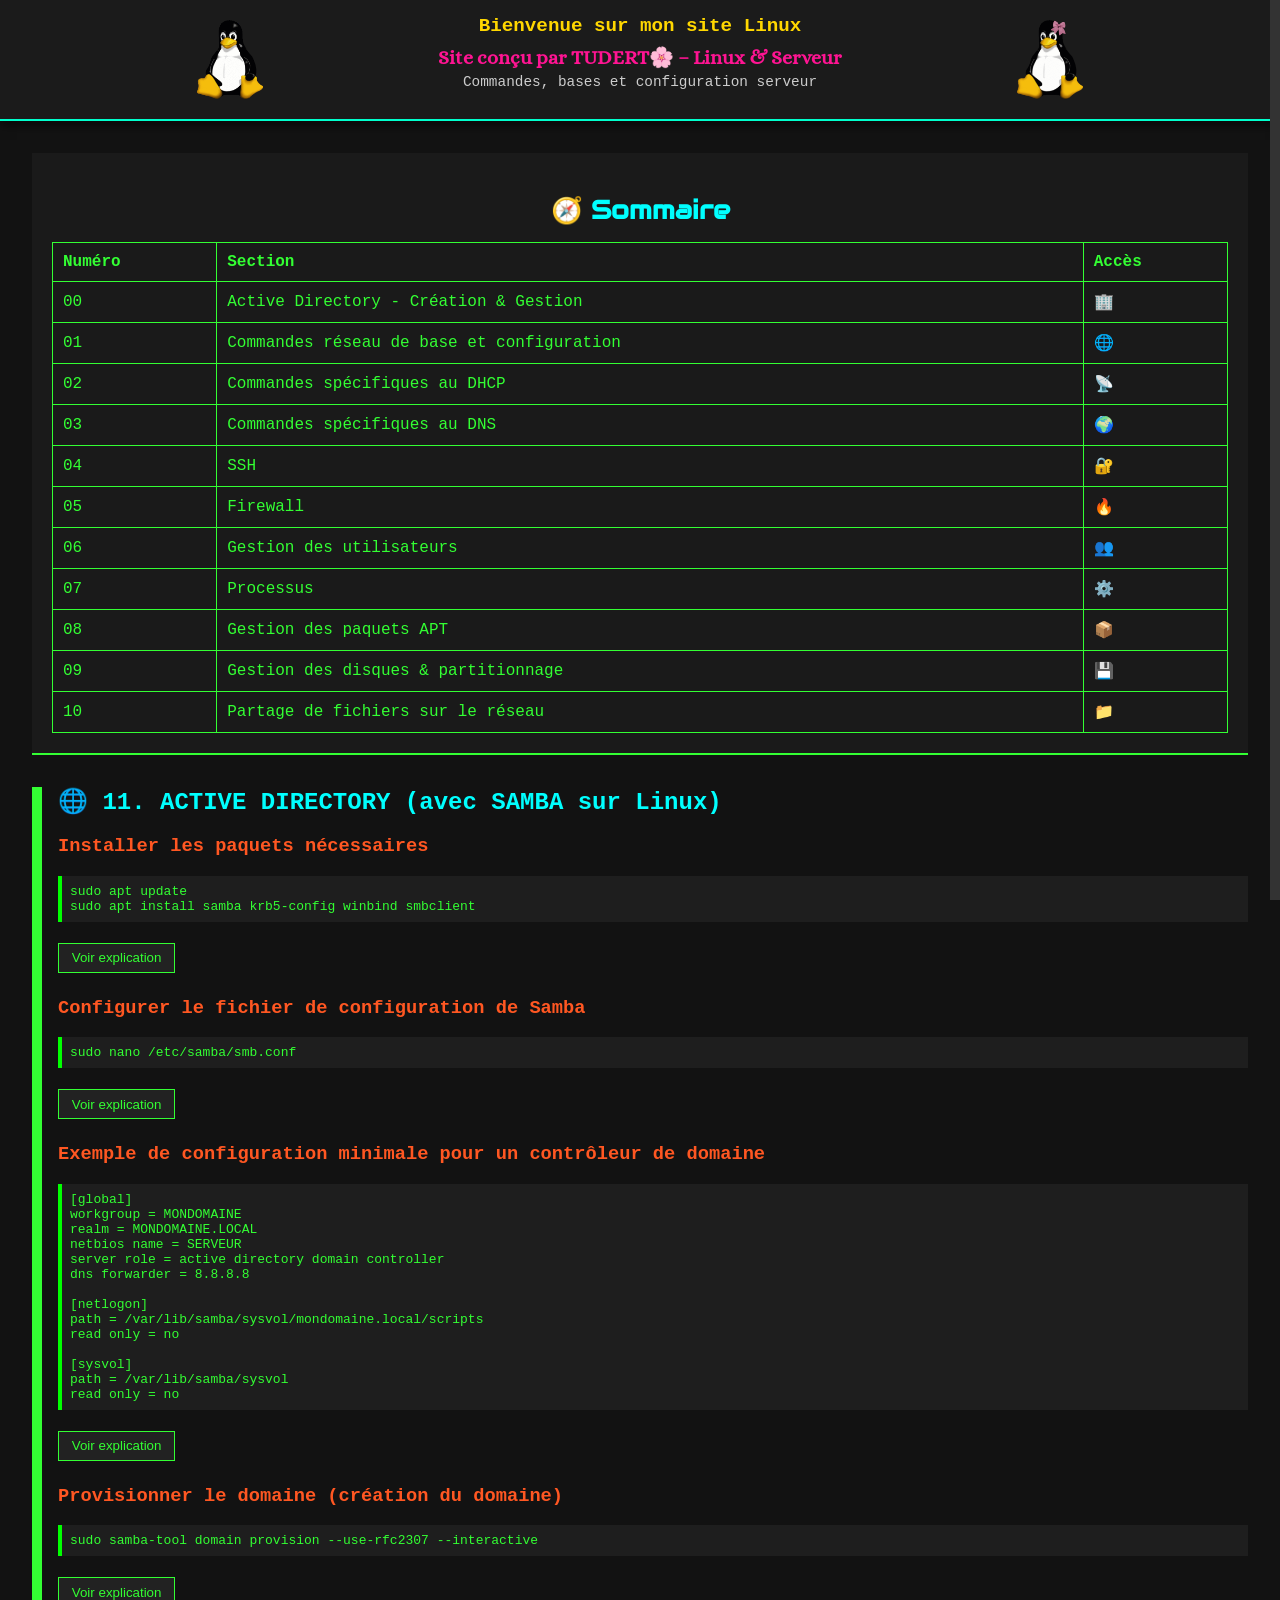
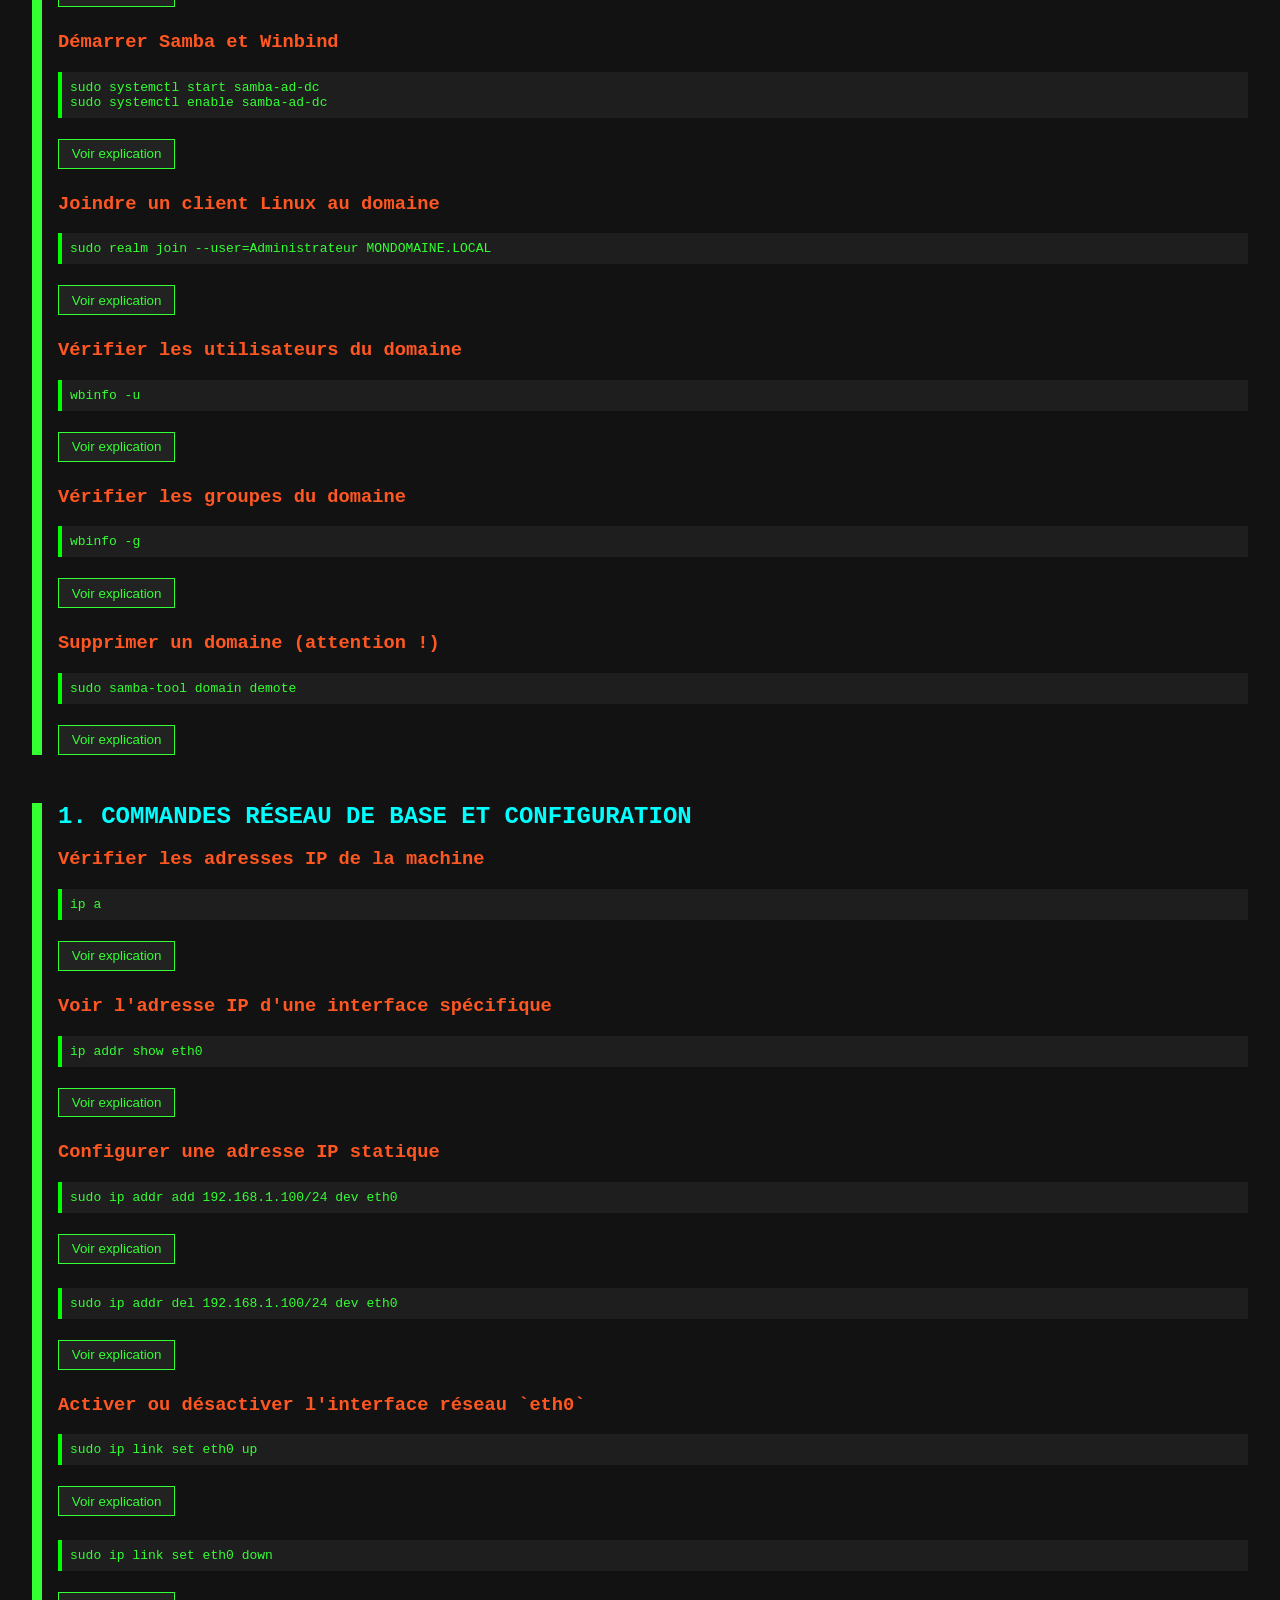
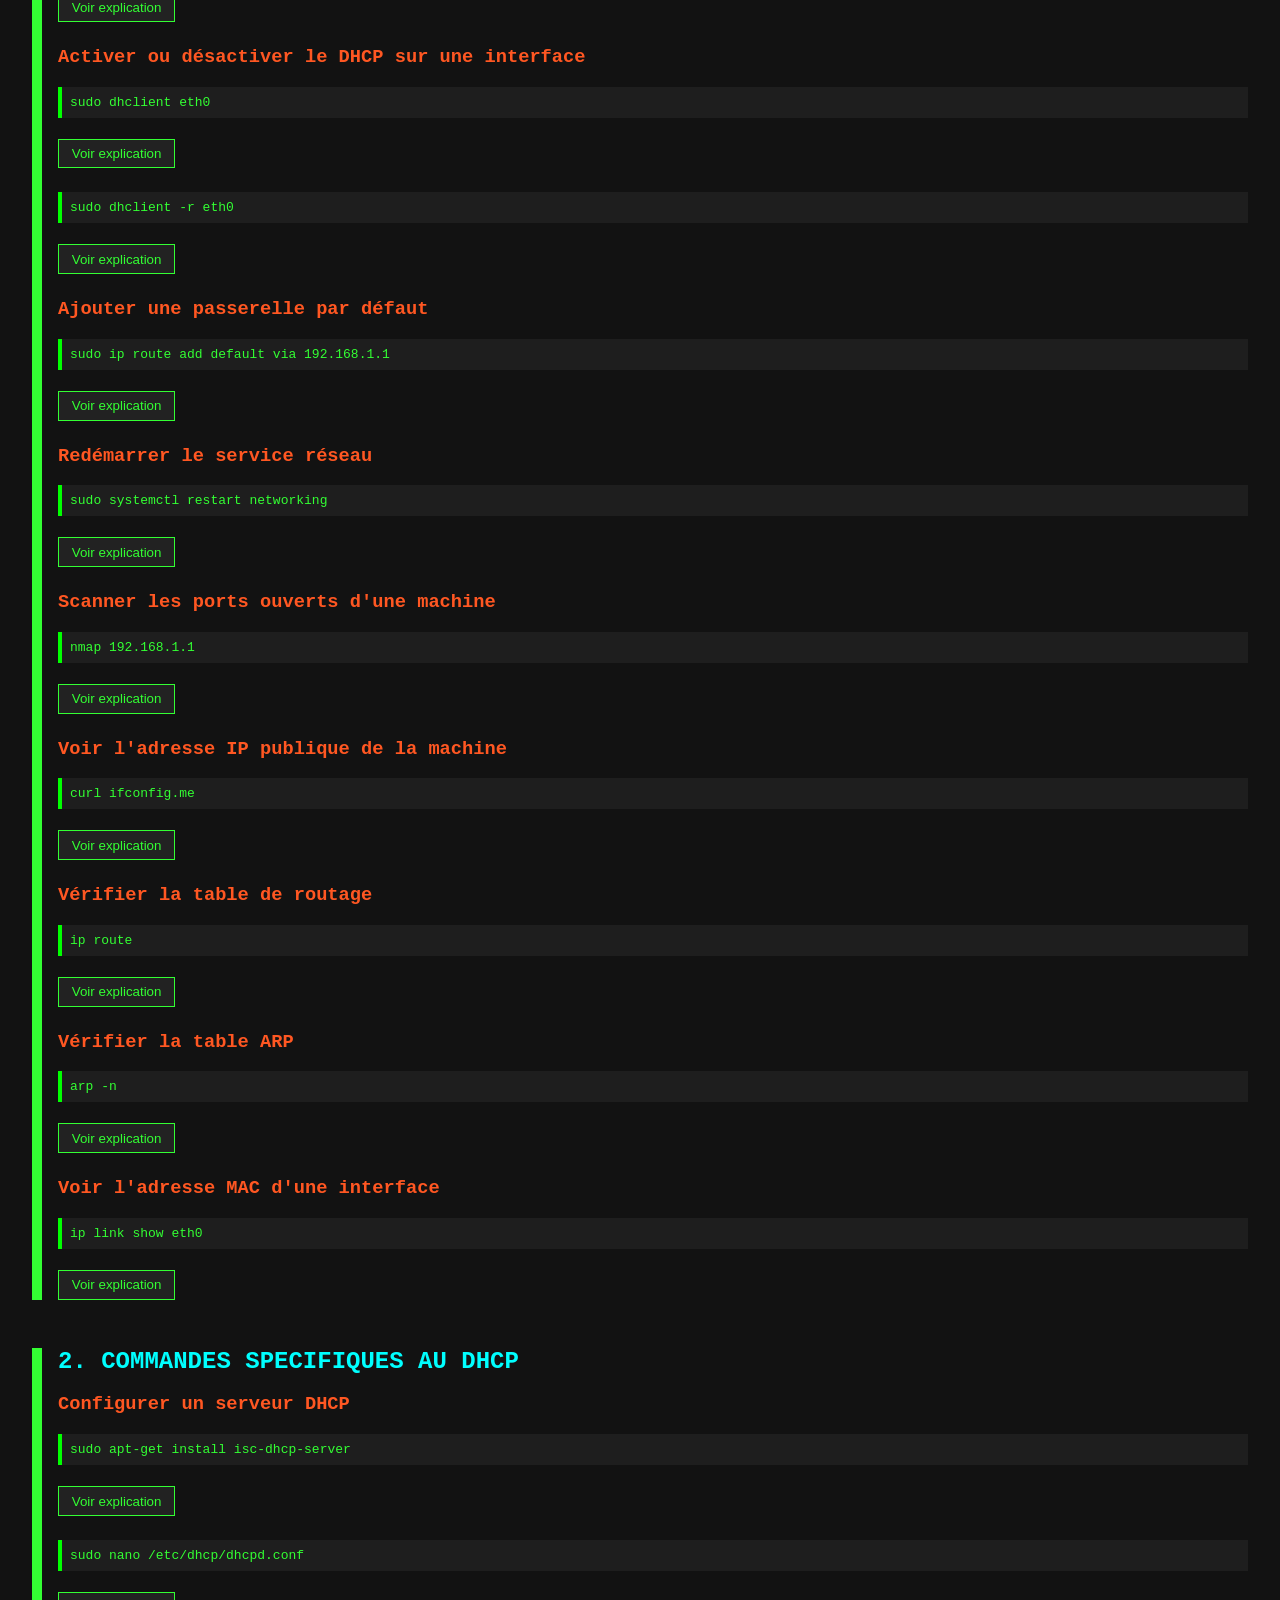
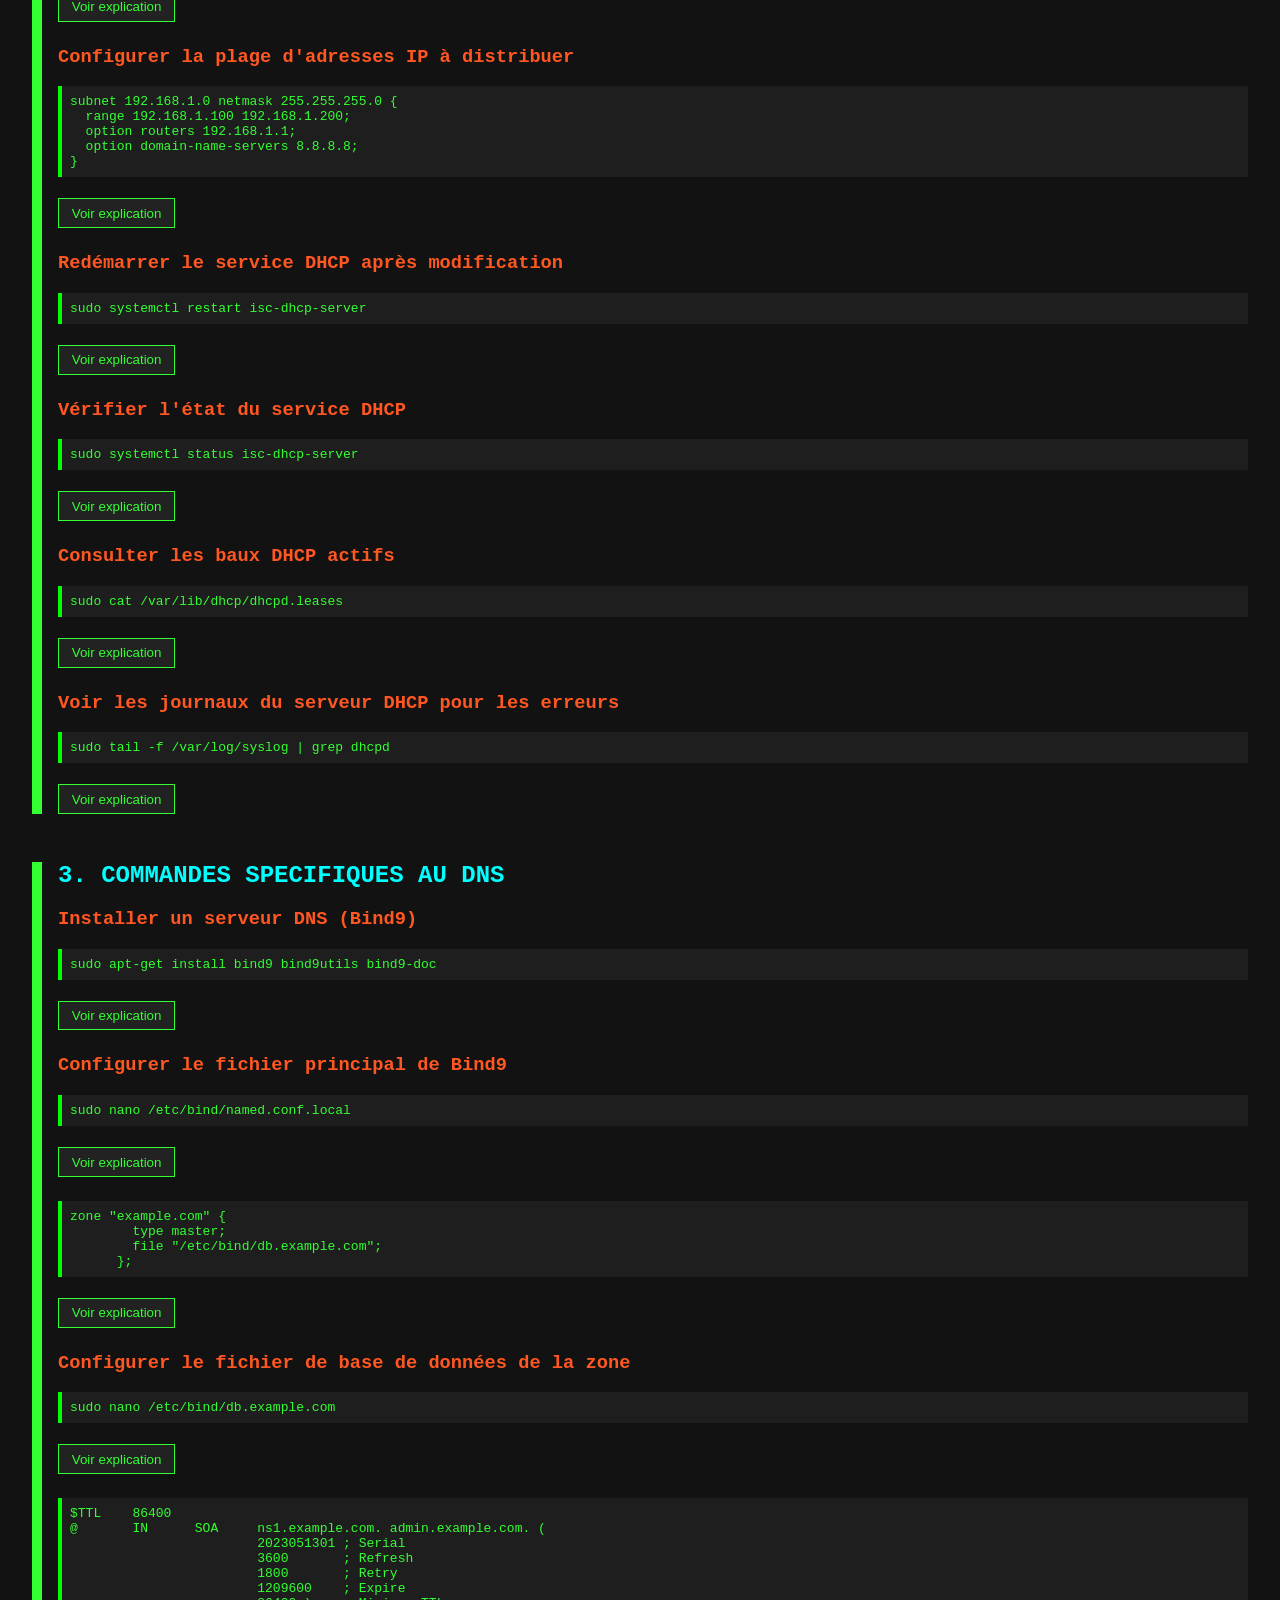
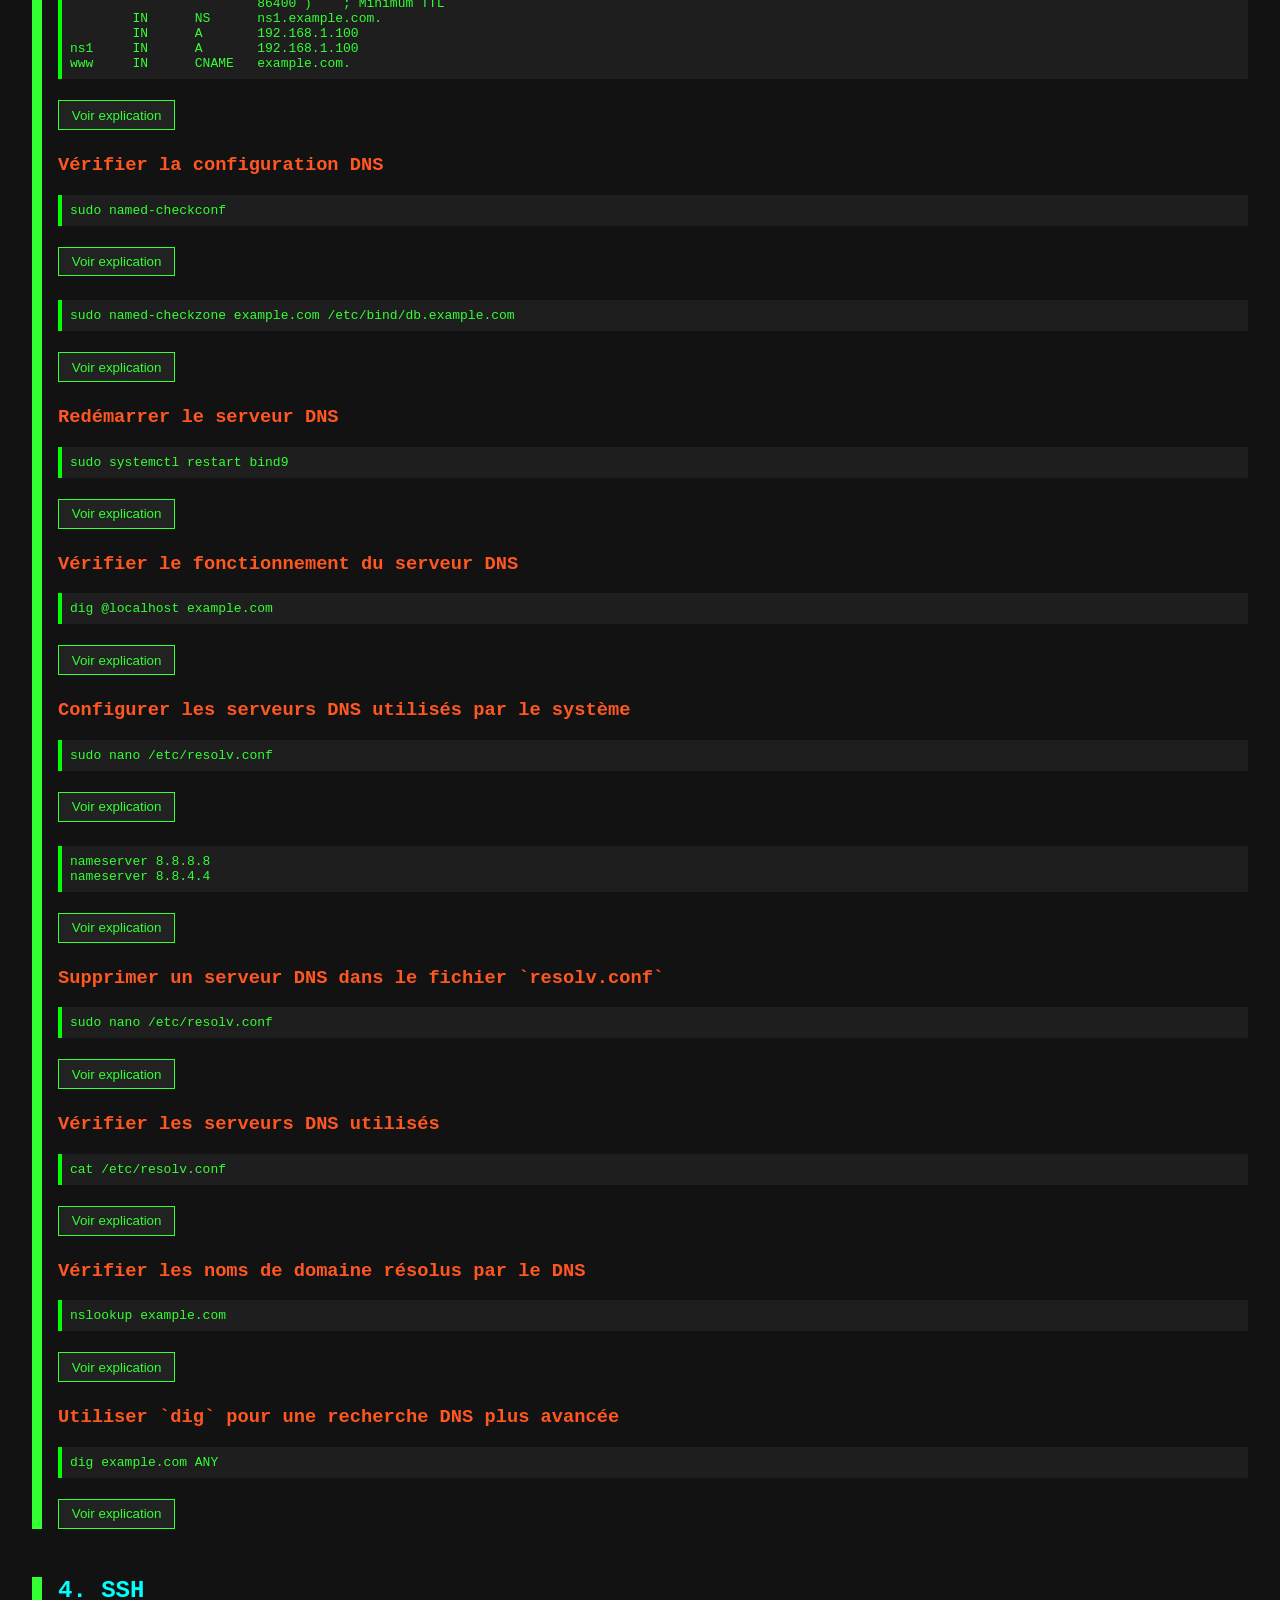
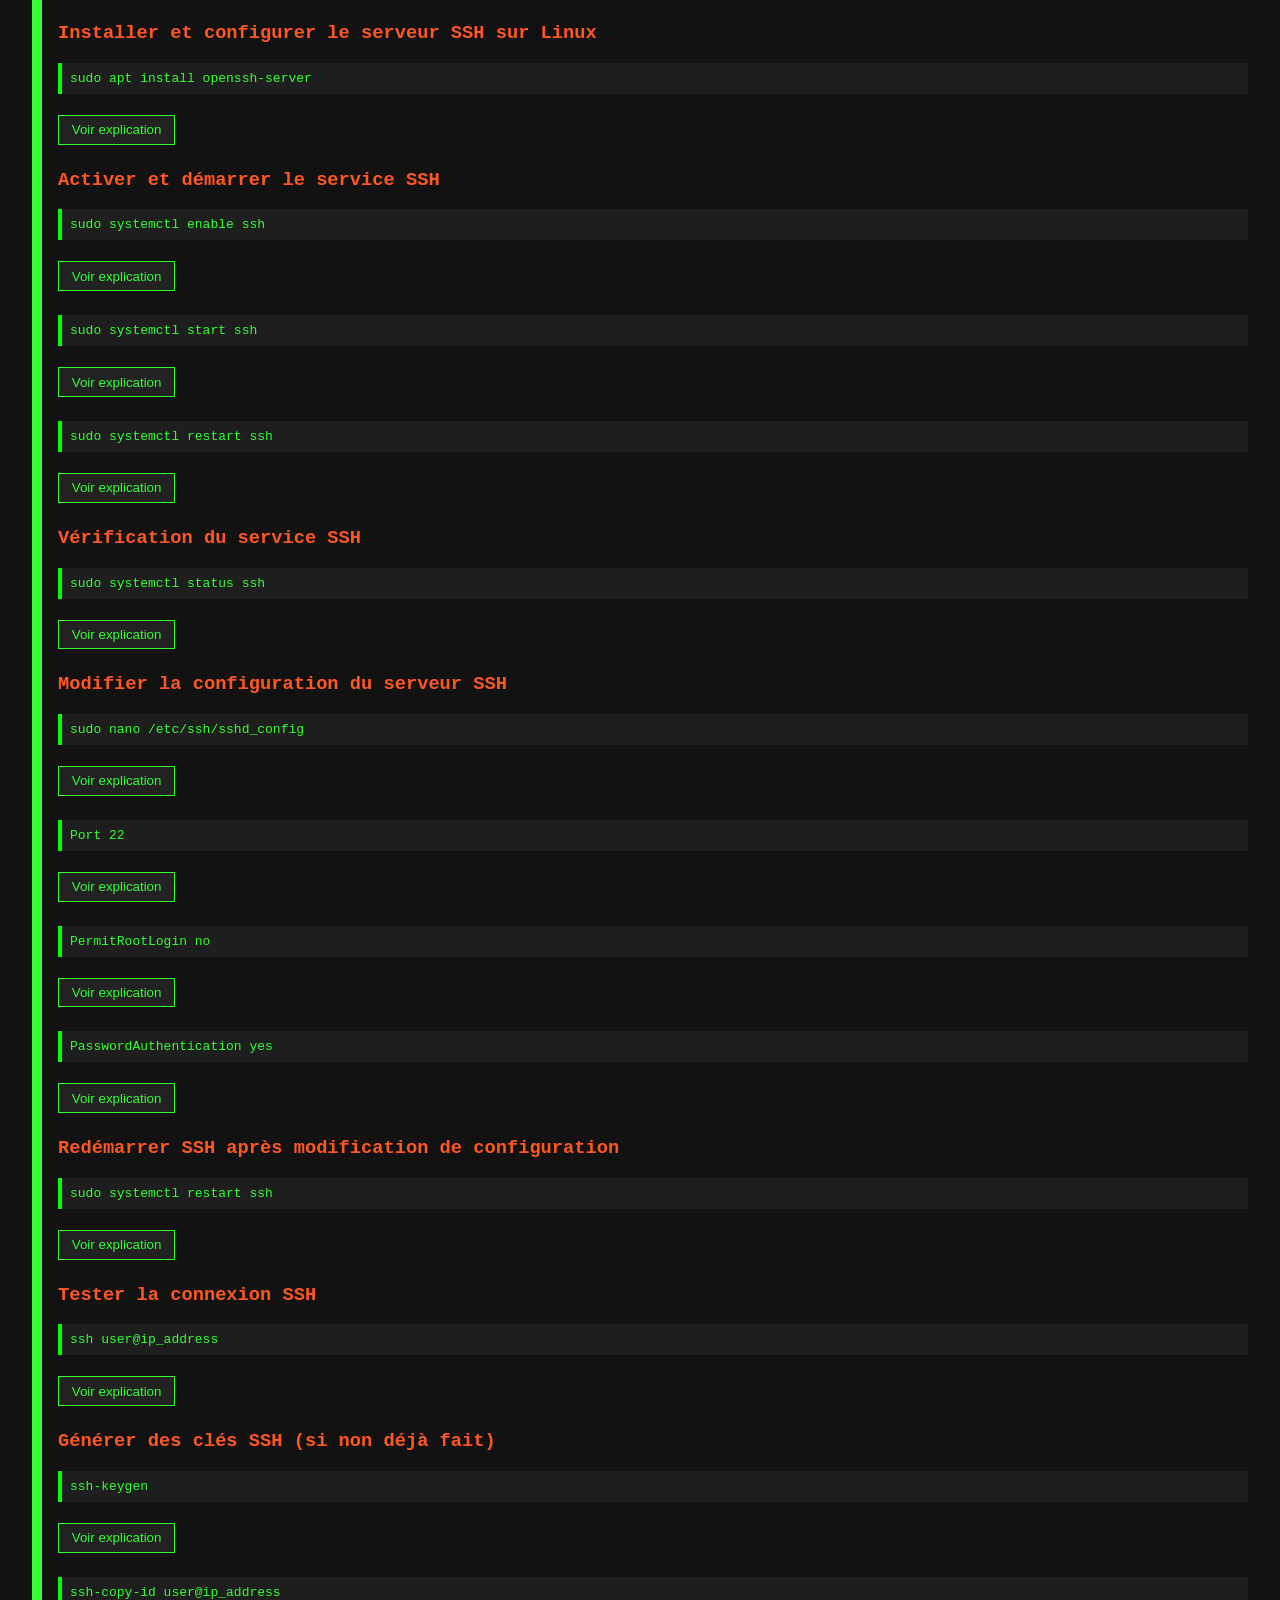
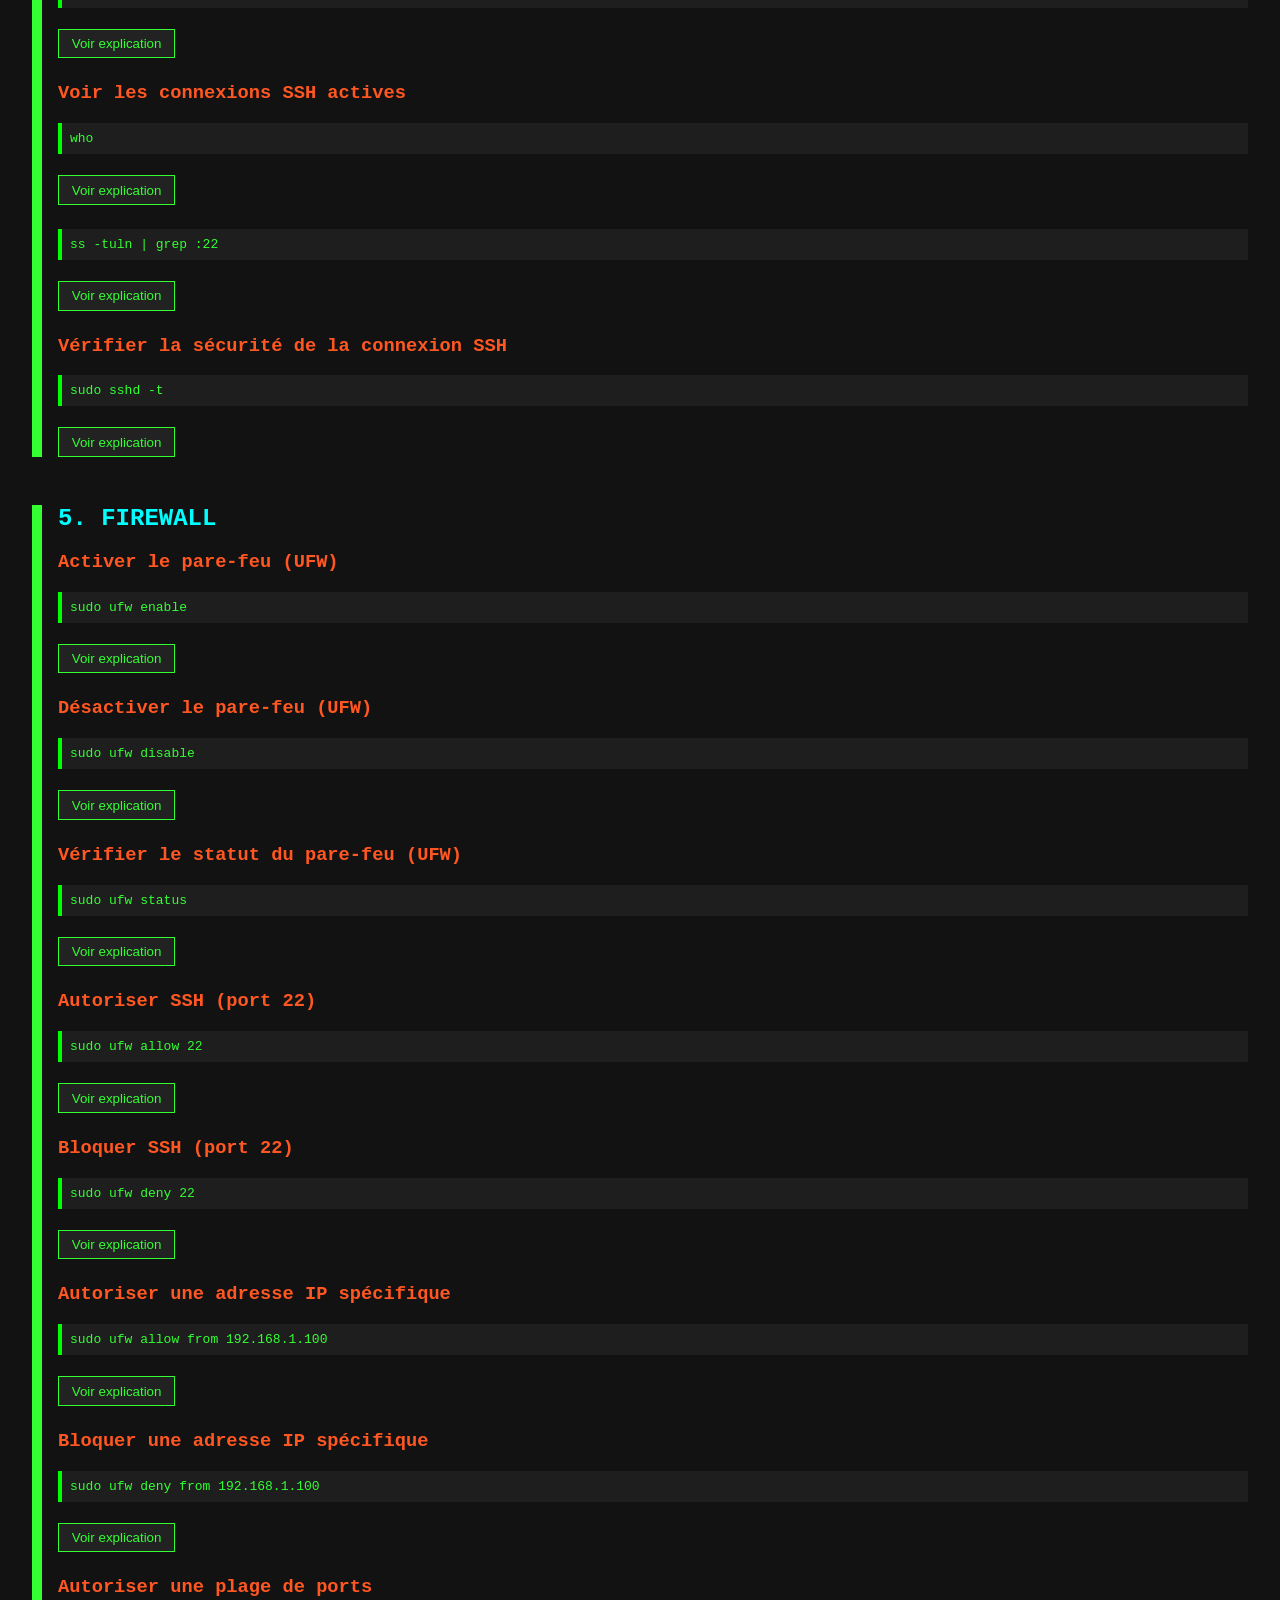
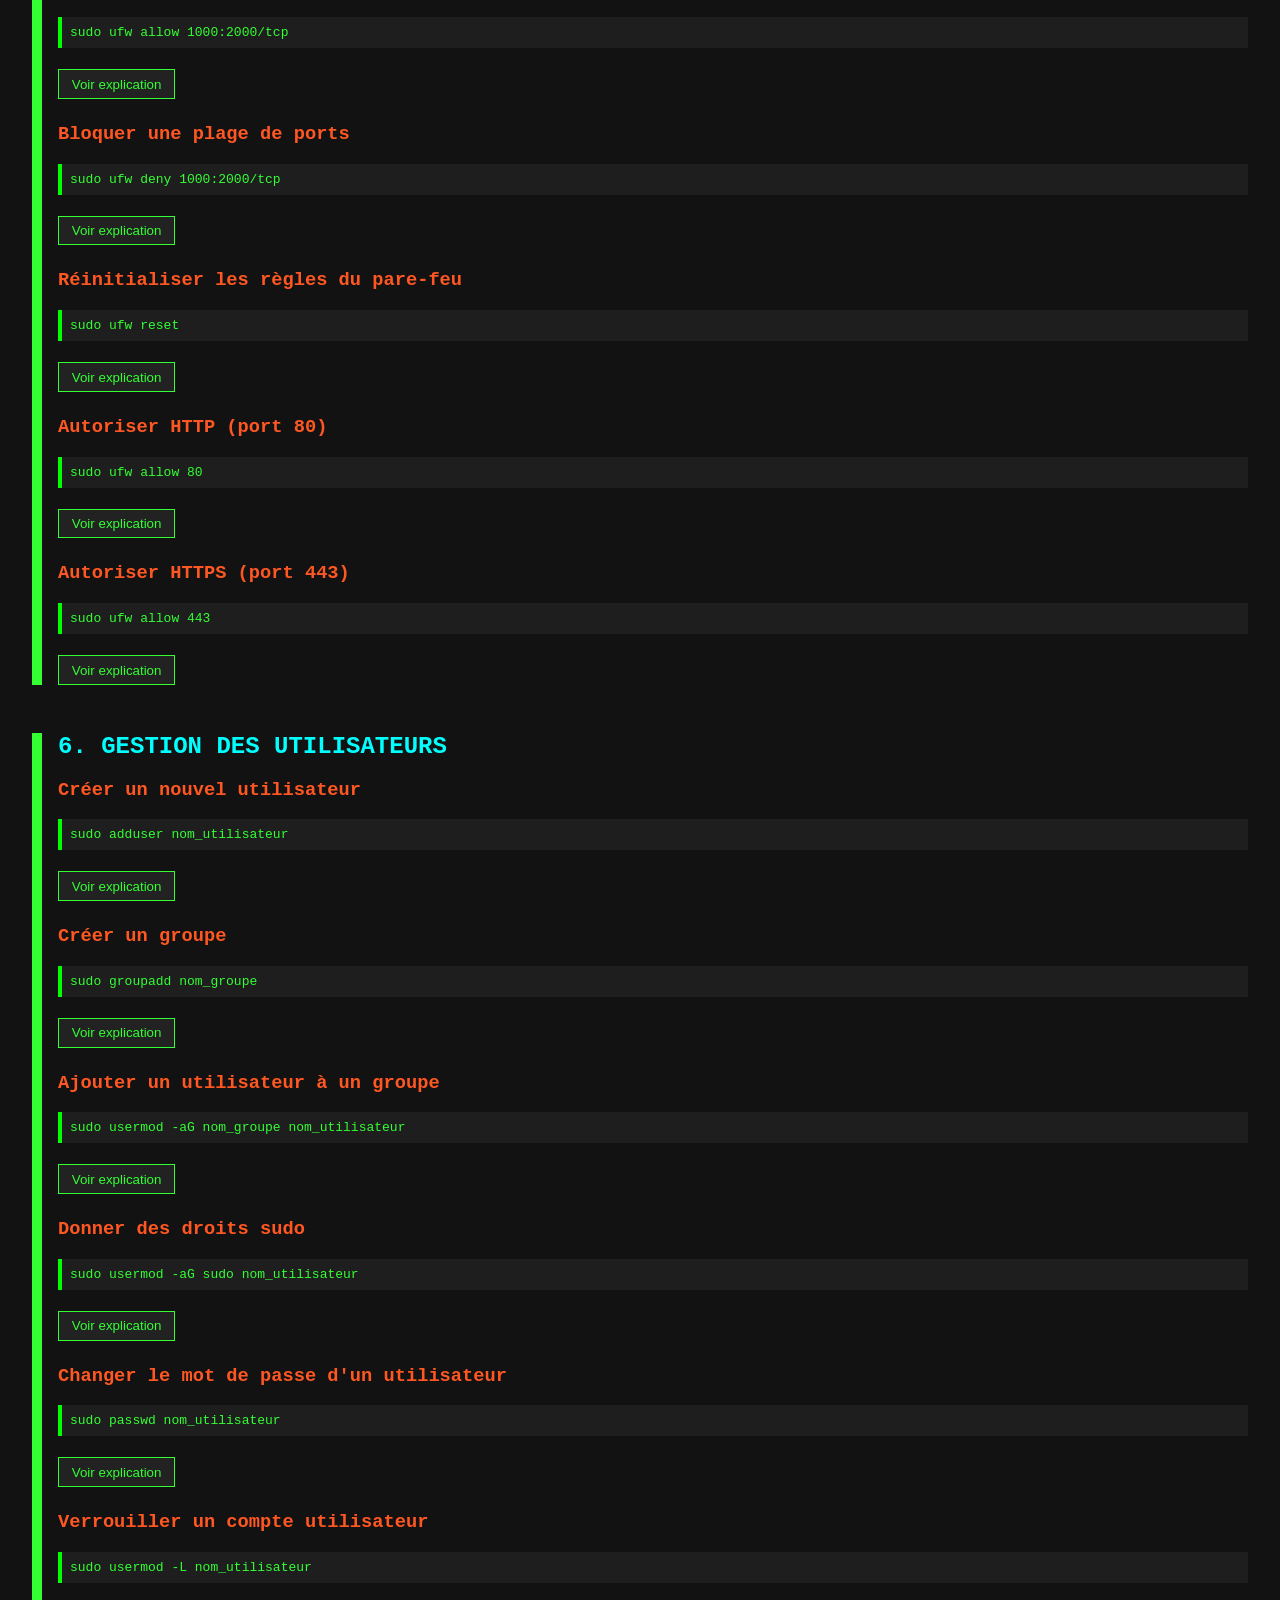
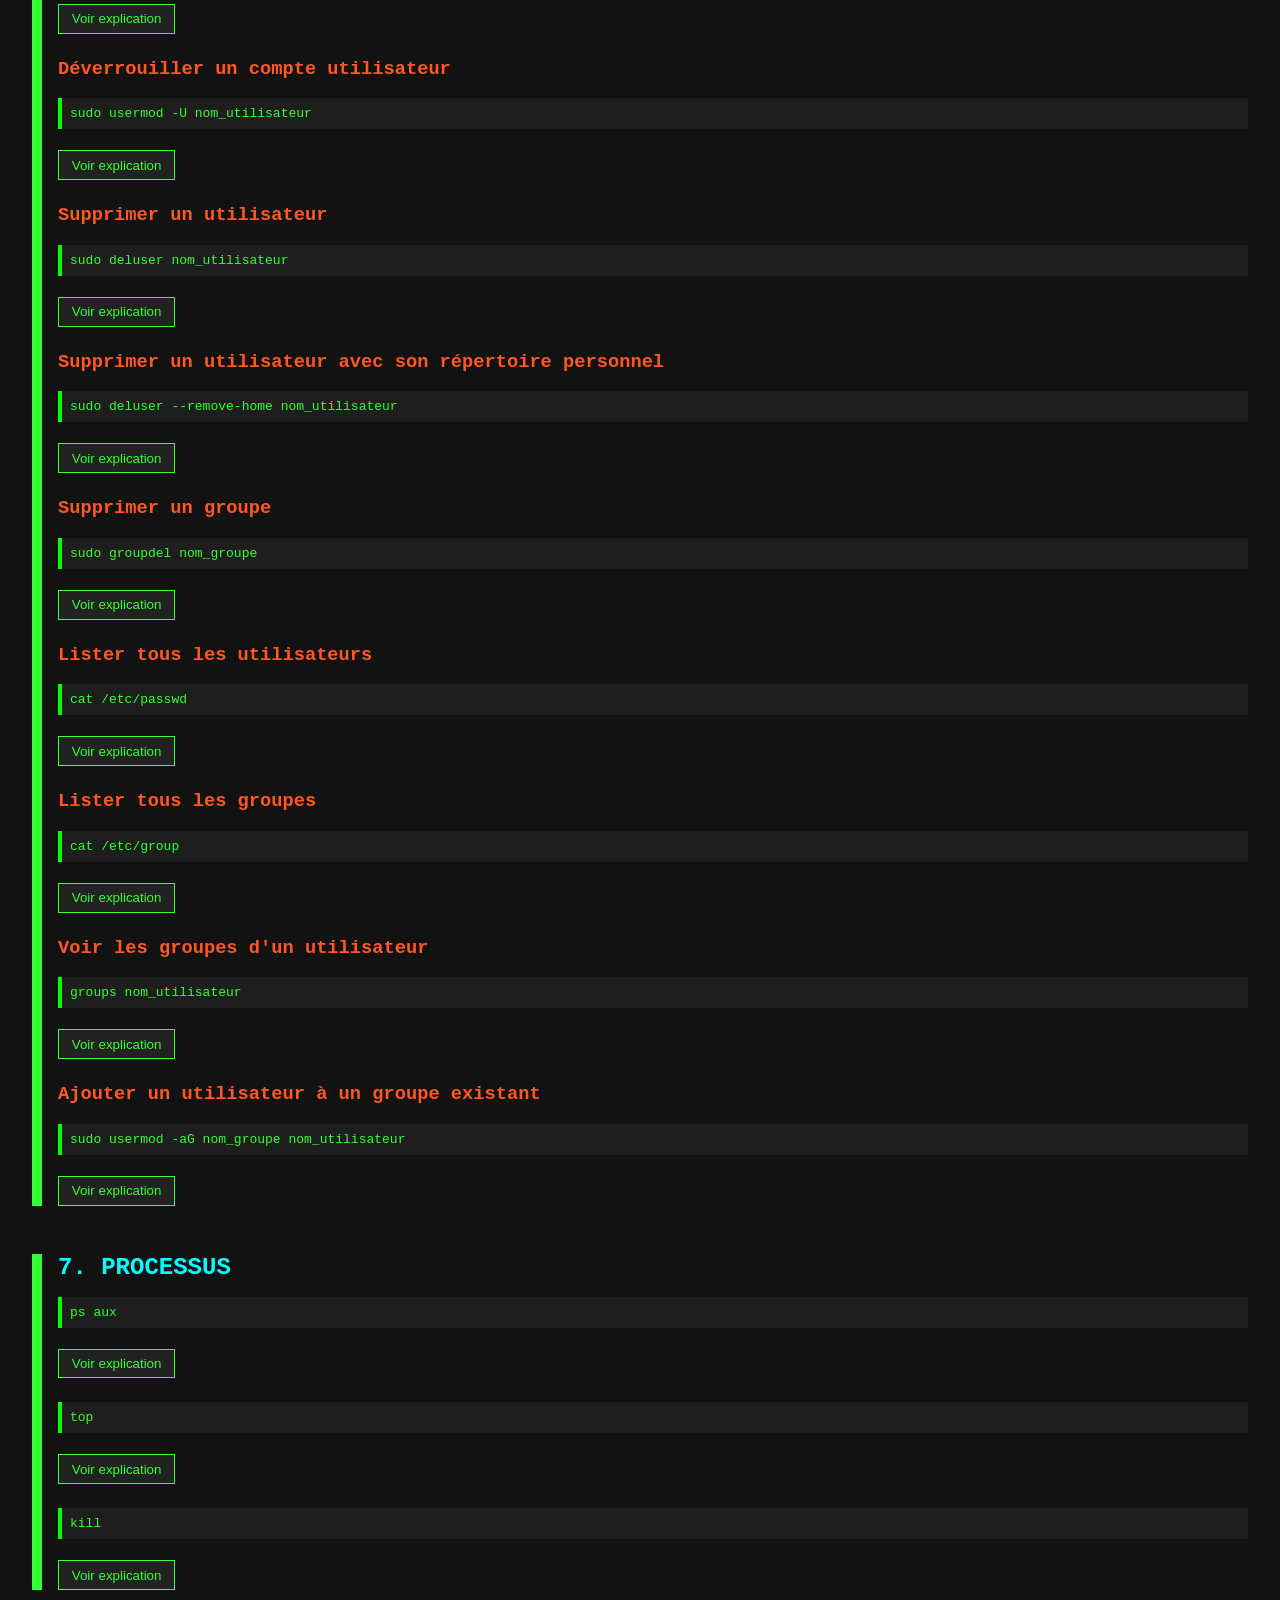
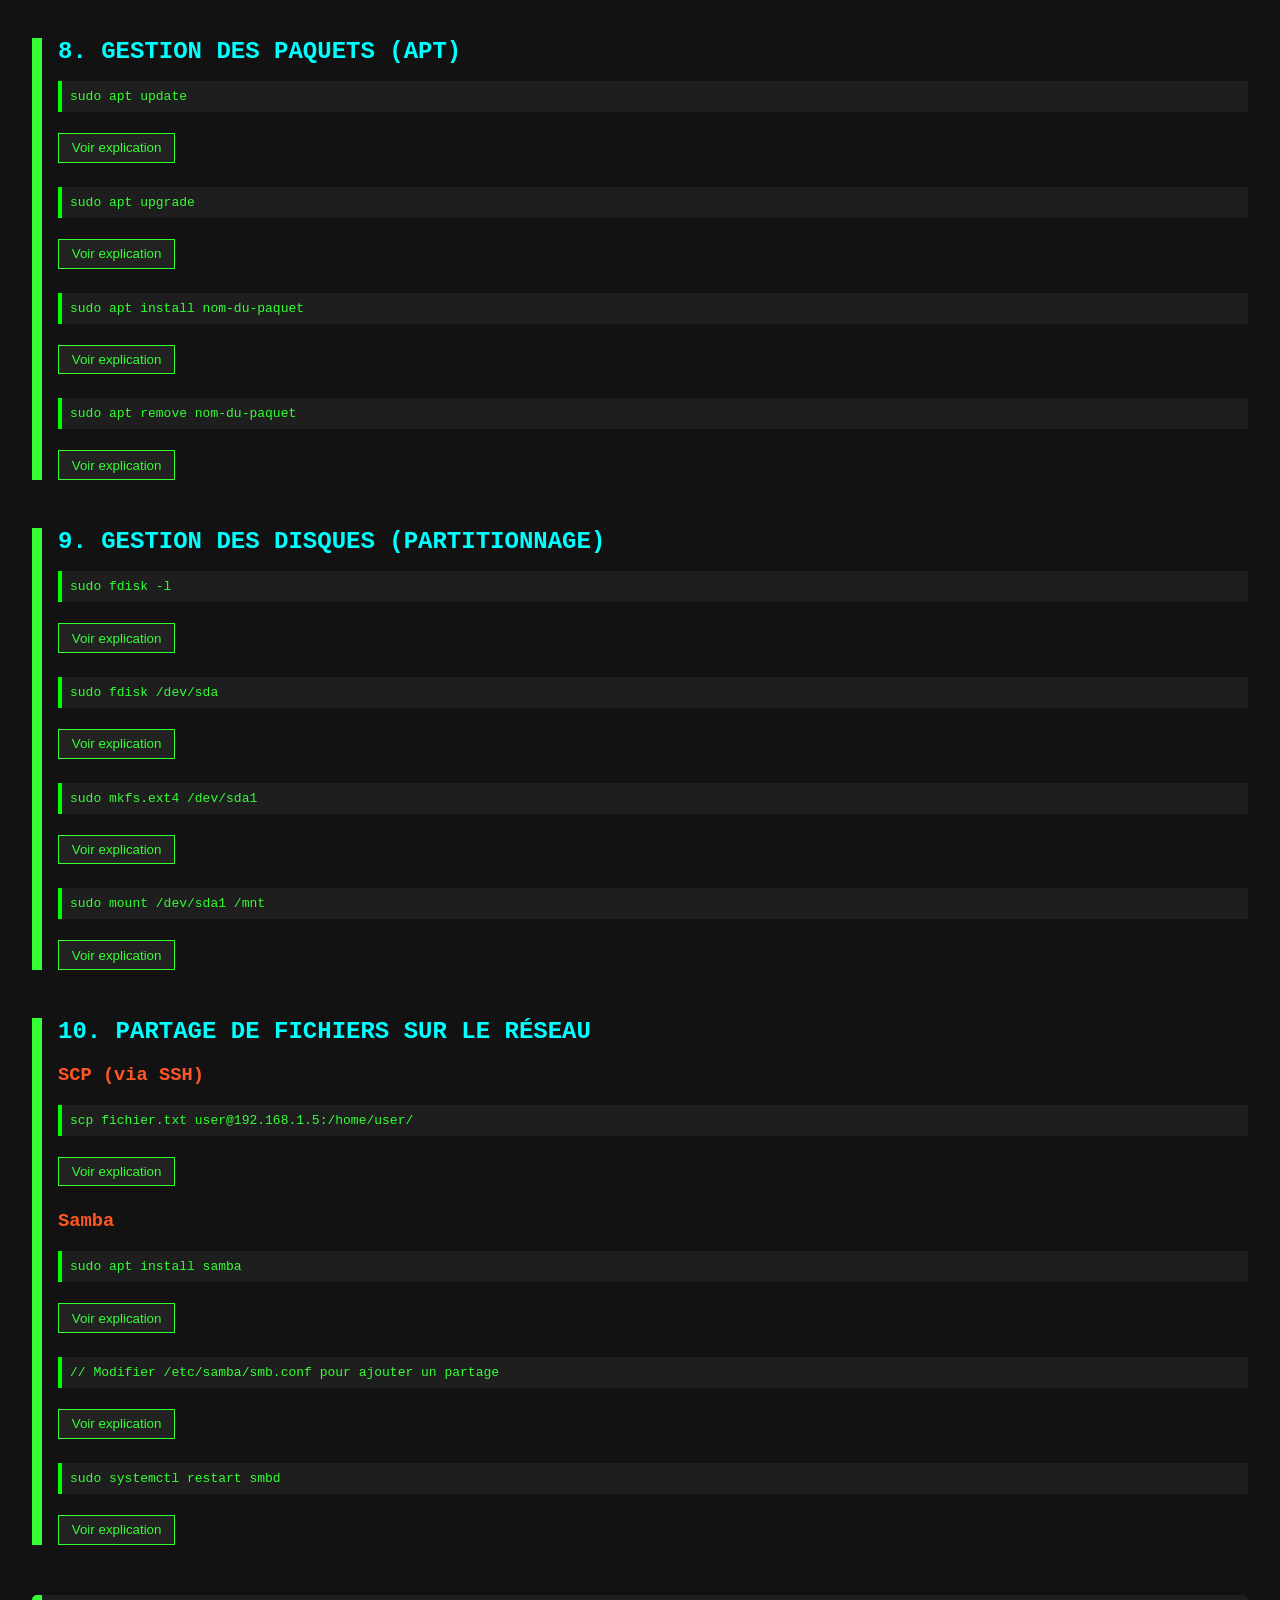
==== index.html @ ae044a7f "Update and rename linux.html to index.html" ====
<!DOCTYPE html>
<html lang="fr">
<head>
 <meta charset="UTF-8" />
  <meta name="viewport" content="width=device-width, initial-scale=1.0" />
  <title>Commandes Linux</title>
  <link rel="stylesheet" href="linux.css" >
 <link href="https://fonts.googleapis.com/css2?family=Alice&display=swap" rel="stylesheet">

<link href="https://fonts.googleapis.com/css2?family=Audiowide&display=swap" rel="stylesheet">

</head>

<body>

    <header class="linux-signature">
  <img src="pingouin-gauche.png" alt="Pingouin gauche" class="penguin left">

  <div class="text-header">
    <p class="h0">Bienvenue sur mon site Linux</p>
    <h1>Site conçu par TUDERT🌸 – Linux & Serveur</h1>
    <p class="description">Commandes, bases et configuration serveur</p>
  </div>

  <img src="pingouin-droit.png" alt="Pingouin droit" class="penguin right">
</header>

 <div class="progress-bar-container">
  <div class="progress-bar"></div>
</div>


  <main>
<!-- 📚 Sommaire des Sections -->
<div class="table-of-contents">
  <h2>🧭 Sommaire</h2>
  <table>
    <tr>
      <th>Numéro</th>
      <th>Section</th>
      <th>Accès</th>
    </tr>
    <tr>
  <td>00</td>
  <td>Active Directory - Création & Gestion</td>
  <td><a href="#active-directory">🏢 </a></td>
</tr>

    <tr>
      <td>01</td>
      <td>Commandes réseau de base et configuration</td>
      <td><a href="#reseau">🌐 </a></td>
    </tr>
    <tr>
      <td>02</td>
      <td>Commandes spécifiques au DHCP</td>
      <td><a href="#dhcp">📡</a></td>
    </tr>
    <tr>
      <td>03</td>
      <td>Commandes spécifiques au DNS</td>
      <td><a href="#dns">🌍</a></td>
    </tr>
    <tr>
      <td>04</td>
      <td>SSH</td>
      <td><a href="#ssh">🔐</a></td>
    </tr>
    <tr>
      <td>05</td>
      <td>Firewall</td>
      <td><a href="#firewall">🔥</a></td>
    </tr>
    <tr>
      <td>06</td>
      <td>Gestion des utilisateurs</td>
      <td><a href="#utilisateurs">👥</a></td>
    </tr>
    <tr>
      <td>07</td>
      <td>Processus</td>
      <td><a href="#processus">⚙️</a></td>
    </tr>
    <tr>
      <td>08</td>
      <td>Gestion des paquets APT</td>
      <td><a href="#apt">📦</a></td>
    </tr>
    <tr>
      <td>09</td>
      <td>Gestion des disques & partitionnage</td>
      <td><a href="#disques">💾</a></td>
    </tr>
    <tr>
      <td>10</td>
      <td>Partage de fichiers sur le réseau</td>
      <td><a href="#partage">📁 </a></td>
    </tr>
  </table>
</div>




<section id="activedirectory">
  <h2>🌐 11. ACTIVE DIRECTORY (avec SAMBA sur Linux)</h2>
  <div class="bloc">
    
    <h3>Installer les paquets nécessaires</h3>
    <div class="cmd">
      <pre><code>sudo apt update
sudo apt install samba krb5-config winbind smbclient</code></pre>
      <button class="toggle">Voir explication</button>
      <p class="desc">Met à jour les dépôts et installe Samba, Kerberos et Winbind pour la gestion de domaine.</p>
    </div>

    <h3>Configurer le fichier de configuration de Samba</h3>
    <div class="cmd">
      <pre><code>sudo nano /etc/samba/smb.conf</code></pre>
      <button class="toggle">Voir explication</button>
      <p class="desc">C’est dans ce fichier que tu configures le rôle du serveur en tant que contrôleur de domaine.</p>
    </div>

    <h3>Exemple de configuration minimale pour un contrôleur de domaine</h3>
    <div class="cmd">
      <pre><code>[global]
workgroup = MONDOMAINE
realm = MONDOMAINE.LOCAL
netbios name = SERVEUR
server role = active directory domain controller
dns forwarder = 8.8.8.8

[netlogon]
path = /var/lib/samba/sysvol/mondomaine.local/scripts
read only = no

[sysvol]
path = /var/lib/samba/sysvol
read only = no</code></pre>
      <button class="toggle">Voir explication</button>
      <p class="desc">Exemple d’un fichier `smb.conf` pour déclarer un domaine nommé `MONDOMAINE.LOCAL`.</p>
    </div>

    <h3>Provisionner le domaine (création du domaine)</h3>
    <div class="cmd">
      <pre><code>sudo samba-tool domain provision --use-rfc2307 --interactive</code></pre>
      <button class="toggle">Voir explication</button>
      <p class="desc">Crée le domaine. Tu devras entrer le nom du domaine, le mot de passe admin, etc. lors de l’interaction.</p>
    </div>

    <h3>Démarrer Samba et Winbind</h3>
    <div class="cmd">
      <pre><code>sudo systemctl start samba-ad-dc
sudo systemctl enable samba-ad-dc</code></pre>
      <button class="toggle">Voir explication</button>
      <p class="desc">Lance le service Samba en tant que contrôleur de domaine et l’active au démarrage.</p>
    </div>

    <h3>Joindre un client Linux au domaine</h3>
    <div class="cmd">
      <pre><code>sudo realm join --user=Administrateur MONDOMAINE.LOCAL</code></pre>
      <button class="toggle">Voir explication</button>
      <p class="desc">Permet à une machine Linux cliente de rejoindre le domaine `MONDOMAINE.LOCAL`.</p>
    </div>

    <h3>Vérifier les utilisateurs du domaine</h3>
    <div class="cmd">
      <pre><code>wbinfo -u</code></pre>
      <button class="toggle">Voir explication</button>
      <p class="desc">Affiche la liste des utilisateurs du domaine.</p>
    </div>

    <h3>Vérifier les groupes du domaine</h3>
    <div class="cmd">
      <pre><code>wbinfo -g</code></pre>
      <button class="toggle">Voir explication</button>
      <p class="desc">Affiche les groupes disponibles dans le domaine.</p>
    </div>

    <h3>Supprimer un domaine (attention !)</h3>
    <div class="cmd">
      <pre><code>sudo samba-tool domain demote</code></pre>
      <button class="toggle">Voir explication</button>
      <p class="desc">Retire le serveur du rôle de contrôleur de domaine (opération risquée).</p>
    </div>

  </div>
</section>


    <!-- Section 1 - CONFIGURATION RÉSEAU -->
   
<section id="reseau">
  <h2>1. COMMANDES RÉSEAU DE BASE ET CONFIGURATION</h2>
  <div class="bloc">
    <h3>Vérifier les adresses IP de la machine</h3>
    <div class="cmd">
      <pre><code>ip a</code></pre>
      <button class="toggle">Voir explication</button>
      <p class="desc">Affiche toutes les interfaces réseau et leurs adresses IP, y compris les interfaces physiques et virtuelles (lo, eth0, wlan0, etc.).</p>
    </div>

    <h3>Voir l'adresse IP d'une interface spécifique</h3>
    <div class="cmd">
      <pre><code>ip addr show eth0</code></pre>
      <button class="toggle">Voir explication</button>
      <p class="desc">Affiche les détails de l'interface réseau spécifiée (par exemple `eth0`) et ses adresses IP associées.</p>
    </div>

    <h3>Configurer une adresse IP statique</h3>
    <div class="cmd">
      <pre><code>sudo ip addr add 192.168.1.100/24 dev eth0</code></pre>
      <button class="toggle">Voir explication</button>
      <p class="desc">Assigne une adresse IP statique (ici `192.168.1.100`) à l'interface réseau `eth0`, avec un masque de sous-réseau de 255.255.255.0 (`/24`).</p>
    </div>

    <div class="cmd">
      <pre><code>sudo ip addr del 192.168.1.100/24 dev eth0</code></pre>
      <button class="toggle">Voir explication</button>
      <p class="desc">Supprime l'adresse IP assignée à l'interface réseau `eth0`.</p>
    </div>

    <h3>Activer ou désactiver l'interface réseau `eth0`</h3>
    <div class="cmd">
      <pre><code>sudo ip link set eth0 up</code></pre>
      <button class="toggle">Voir explication</button>
      <p class="desc">Active l'interface réseau `eth0` (la met "en marche").</p>
    </div>

    <div class="cmd">
      <pre><code>sudo ip link set eth0 down</code></pre>
      <button class="toggle">Voir explication</button>
      <p class="desc">Désactive l'interface réseau `eth0` (la met "hors ligne").</p>
    </div>

    <h3>Activer ou désactiver le DHCP sur une interface</h3>
    <div class="cmd">
      <pre><code>sudo dhclient eth0</code></pre>
      <button class="toggle">Voir explication</button>
      <p class="desc">Active le DHCP sur l'interface réseau `eth0` et demande une adresse IP dynamique au serveur DHCP.</p>
    </div>

    <div class="cmd">
      <pre><code>sudo dhclient -r eth0</code></pre>
      <button class="toggle">Voir explication</button>
      <p class="desc">Libère l'adresse IP actuelle obtenue par DHCP sur l'interface `eth0`.</p>
    </div>

    <h3>Ajouter une passerelle par défaut</h3>
    <div class="cmd">
      <pre><code>sudo ip route add default via 192.168.1.1</code></pre>
      <button class="toggle">Voir explication</button>
      <p class="desc">Ajoute une passerelle par défaut (ici `192.168.1.1`) pour le routage des paquets réseau.</p>
    </div>

    <h3>Redémarrer le service réseau</h3>
    <div class="cmd">
      <pre><code>sudo systemctl restart networking</code></pre>
      <button class="toggle">Voir explication</button>
      <p class="desc">Redémarre le service réseau pour appliquer les nouvelles configurations sur une machine Debian/Ubuntu.</p>
    </div>

    <h3>Scanner les ports ouverts d'une machine</h3>
    <div class="cmd">
      <pre><code>nmap 192.168.1.1</code></pre>
      <button class="toggle">Voir explication</button>
      <p class="desc">Scanne l'adresse IP spécifiée (`192.168.1.1`) pour détecter les ports ouverts et les services associés.</p>
    </div>

    <h3>Voir l'adresse IP publique de la machine</h3>
    <div class="cmd">
      <pre><code>curl ifconfig.me</code></pre>
      <button class="toggle">Voir explication</button>
      <p class="desc">Affiche l'adresse IP publique de la machine, qui est vue par l'extérieur (si connecté à Internet).</p>
    </div>

    <h3>Vérifier la table de routage</h3>
    <div class="cmd">
      <pre><code>ip route</code></pre>
      <button class="toggle">Voir explication</button>
      <p class="desc">Affiche la table de routage, indiquant les chemins disponibles pour accéder aux différentes adresses.</p>
    </div>

    <h3>Vérifier la table ARP</h3>
    <div class="cmd">
      <pre><code>arp -n</code></pre>
      <button class="toggle">Voir explication</button>
      <p class="desc">Affiche la table ARP, qui contient les adresses MAC associées aux adresses IP locales.</p>
    </div>

    <h3>Voir l'adresse MAC d'une interface</h3>
    <div class="cmd">
      <pre><code>ip link show eth0</code></pre>
      <button class="toggle">Voir explication</button>
      <p class="desc">Affiche l'adresse MAC de l'interface réseau `eth0`.</p>
    </div>
  </div>
</section>

    <!-- Section 2 - DHCP -->
    <section id="dhcp">
  <h2>2. COMMANDES SPECIFIQUES AU DHCP</h2>
  <div class="bloc">
    <h3>Configurer un serveur DHCP</h3>
    <div class="cmd">
      <pre><code>sudo apt-get install isc-dhcp-server</code></pre>
      <button class="toggle">Voir explication</button>
      <p class="desc">Installe le serveur DHCP ISC sur une machine Ubuntu/Debian.</p>
    </div>

    <div class="cmd">
      <pre><code>sudo nano /etc/dhcp/dhcpd.conf</code></pre>
      <button class="toggle">Voir explication</button>
      <p class="desc">Ouvre le fichier de configuration principal du serveur DHCP où tu peux définir les plages d'adresses IP à distribuer.</p>
    </div>

    <h3>Configurer la plage d'adresses IP à distribuer</h3>
    <div class="cmd">
      <pre><code>subnet 192.168.1.0 netmask 255.255.255.0 {
  range 192.168.1.100 192.168.1.200;
  option routers 192.168.1.1;
  option domain-name-servers 8.8.8.8;
}</code></pre>
      <button class="toggle">Voir explication</button>
      <p class="desc">Dans le fichier `dhcpd.conf`, tu définis la plage d'adresses IP que le serveur DHCP distribuera (ici de `192.168.1.100` à `192.168.1.200`), la passerelle (`option routers`) et les serveurs DNS (`option domain-name-servers`).</p>
    </div>

    <h3>Redémarrer le service DHCP après modification</h3>
    <div class="cmd">
      <pre><code>sudo systemctl restart isc-dhcp-server</code></pre>
      <button class="toggle">Voir explication</button>
      <p class="desc">Redémarre le service DHCP pour appliquer les modifications dans le fichier de configuration.</p>
    </div>

    <h3>Vérifier l'état du service DHCP</h3>
    <div class="cmd">
      <pre><code>sudo systemctl status isc-dhcp-server</code></pre>
      <button class="toggle">Voir explication</button>
      <p class="desc">Vérifie si le serveur DHCP fonctionne correctement après la configuration.</p>
    </div>

    <h3>Consulter les baux DHCP actifs</h3>
    <div class="cmd">
      <pre><code>sudo cat /var/lib/dhcp/dhcpd.leases</code></pre>
      <button class="toggle">Voir explication</button>
      <p class="desc">Affiche les baux DHCP actifs, y compris les adresses IP attribuées aux clients.</p>
    </div>

    <h3>Voir les journaux du serveur DHCP pour les erreurs</h3>
    <div class="cmd">
      <pre><code>sudo tail -f /var/log/syslog | grep dhcpd</code></pre>
      <button class="toggle">Voir explication</button>
      <p class="desc">Affiche les journaux système en temps réel, filtrés par `dhcpd`, pour surveiller l'activité du serveur DHCP et détecter des erreurs éventuelles.</p>
    </div>

  </div>
</section>


    <!-- Section 3 - DNS -->
 <section id="dns">
  <h2>3. COMMANDES SPECIFIQUES AU DNS</h2>
  <div class="bloc">
    <h3>Installer un serveur DNS (Bind9)</h3>
    <div class="cmd">
      <pre><code>sudo apt-get install bind9 bind9utils bind9-doc</code></pre>
      <button class="toggle">Voir explication</button>
      <p class="desc">Installe le serveur DNS Bind9 sur une machine Ubuntu/Debian.</p>
    </div>

    <h3>Configurer le fichier principal de Bind9</h3>
    <div class="cmd">
      <pre><code>sudo nano /etc/bind/named.conf.local</code></pre>
      <button class="toggle">Voir explication</button>
      <p class="desc">Ouvre le fichier où tu peux configurer les zones DNS locales (domaines). Tu peux ajouter des zones directes et inverses ici.</p>
    </div>

    <div class="cmd">
      <pre><code>zone "example.com" {
        type master;
        file "/etc/bind/db.example.com";
      };</code></pre>
      <button class="toggle">Voir explication</button>
      <p class="desc">Exemple de configuration d'une zone DNS pour le domaine `example.com`. Associe une zone à un fichier de base de données (`db.example.com`).</p>
    </div>

    <h3>Configurer le fichier de base de données de la zone</h3>
    <div class="cmd">
      <pre><code>sudo nano /etc/bind/db.example.com</code></pre>
      <button class="toggle">Voir explication</button>
      <p class="desc">Ouvre le fichier de zone où tu vas définir les enregistrements de ressources (A, CNAME, MX, etc.) pour ton domaine.</p>
    </div>

    <div class="cmd">
      <pre><code>$TTL    86400
@       IN      SOA     ns1.example.com. admin.example.com. (
                        2023051301 ; Serial
                        3600       ; Refresh
                        1800       ; Retry
                        1209600    ; Expire
                        86400 )    ; Minimum TTL
        IN      NS      ns1.example.com.
        IN      A       192.168.1.100
ns1     IN      A       192.168.1.100
www     IN      CNAME   example.com.</code></pre>
      <button class="toggle">Voir explication</button>
      <p class="desc">Exemple d'enregistrements dans un fichier de zone. Définit les serveurs de noms (`NS`), les adresses IP (`A`), et les alias (`CNAME`).</p>
    </div>

    <h3>Vérifier la configuration DNS</h3>
    <div class="cmd">
      <pre><code>sudo named-checkconf</code></pre>
      <button class="toggle">Voir explication</button>
      <p class="desc">Vérifie la syntaxe du fichier de configuration `named.conf`. Cela permet de s'assurer qu'il n'y a pas d'erreurs avant de redémarrer le service.</p>
    </div>

    <div class="cmd">
      <pre><code>sudo named-checkzone example.com /etc/bind/db.example.com</code></pre>
      <button class="toggle">Voir explication</button>
      <p class="desc">Vérifie la validité du fichier de zone pour `example.com` avant de lancer Bind9.</p>
    </div>

    <h3>Redémarrer le serveur DNS</h3>
    <div class="cmd">
      <pre><code>sudo systemctl restart bind9</code></pre>
      <button class="toggle">Voir explication</button>
      <p class="desc">Redémarre le service Bind9 pour appliquer les modifications dans la configuration.</p>
    </div>

    <h3>Vérifier le fonctionnement du serveur DNS</h3>
    <div class="cmd">
      <pre><code>dig @localhost example.com</code></pre>
      <button class="toggle">Voir explication</button>
      <p class="desc">Effectue une requête DNS sur le serveur local pour vérifier que le domaine `example.com` est correctement résolu.</p>
    </div>

    <h3>Configurer les serveurs DNS utilisés par le système</h3>
    <div class="cmd">
      <pre><code>sudo nano /etc/resolv.conf</code></pre>
      <button class="toggle">Voir explication</button>
      <p class="desc">Ouvre le fichier de configuration `resolv.conf` où tu peux définir les serveurs DNS utilisés par le système. Exemple : `nameserver 8.8.8.8` pour utiliser les DNS de Google.</p>
    </div>

    <div class="cmd">
      <pre><code>nameserver 8.8.8.8
nameserver 8.8.4.4</code></pre>
      <button class="toggle">Voir explication</button>
      <p class="desc">Exemple de configuration avec les serveurs DNS publics de Google (8.8.8.8 et 8.8.4.4).</p>
    </div>

    <h3>Supprimer un serveur DNS dans le fichier `resolv.conf`</h3>
    <div class="cmd">
      <pre><code>sudo nano /etc/resolv.conf</code></pre>
      <button class="toggle">Voir explication</button>
      <p class="desc">Tu peux supprimer une ligne correspondant à un serveur DNS que tu ne veux plus utiliser dans ce fichier.</p>
    </div>

    <h3>Vérifier les serveurs DNS utilisés</h3>
    <div class="cmd">
      <pre><code>cat /etc/resolv.conf</code></pre>
      <button class="toggle">Voir explication</button>
      <p class="desc">Affiche les serveurs DNS actuellement utilisés par la machine, comme configuré dans le fichier `resolv.conf`.</p>
    </div>

    <h3>Vérifier les noms de domaine résolus par le DNS</h3>
    <div class="cmd">
      <pre><code>nslookup example.com</code></pre>
      <button class="toggle">Voir explication</button>
      <p class="desc">Utilise `nslookup` pour interroger un serveur DNS et vérifier si le domaine `example.com` est correctement résolu.</p>
    </div>

    <h3>Utiliser `dig` pour une recherche DNS plus avancée</h3>
    <div class="cmd">
      <pre><code>dig example.com ANY</code></pre>
      <button class="toggle">Voir explication</button>
      <p class="desc">Effectue une recherche DNS avancée pour obtenir tous les enregistrements disponibles pour le domaine `example.com` (A, MX, CNAME, etc.).</p>
    </div>

  </div>
</section>


    <!-- Section 4 - SSH -->
 <section id="ssh">
  <h2>4. SSH</h2>
  <div class="bloc">
    <h3>Installer et configurer le serveur SSH sur Linux</h3>

    <div class="cmd">
      <pre><code>sudo apt install openssh-server</code></pre>
      <button class="toggle">Voir explication</button>
      <p class="desc">Installe le serveur SSH sur une machine Linux (distribution basée sur Debian/Ubuntu). Ce service permet l'accès à la machine à distance via SSH.</p>
    </div>

    <h3>Activer et démarrer le service SSH</h3>
    <div class="cmd">
      <pre><code>sudo systemctl enable ssh</code></pre>
      <button class="toggle">Voir explication</button>
      <p class="desc">Active le démarrage automatique du service SSH au démarrage du système, ce qui permet à SSH de se lancer à chaque reboot.</p>
    </div>

    <div class="cmd">
      <pre><code>sudo systemctl start ssh</code></pre>
      <button class="toggle">Voir explication</button>
      <p class="desc">Démarre manuellement le service SSH sans attendre un redémarrage de la machine. Permet d'activer la connexion SSH immédiatement.</p>
    </div>

    <div class="cmd">
      <pre><code>sudo systemctl restart ssh</code></pre>
      <button class="toggle">Voir explication</button>
      <p class="desc">Redémarre le service SSH, utile pour appliquer des modifications de configuration (par exemple, après avoir modifié le fichier `/etc/ssh/sshd_config`).</p>
    </div>

    <h3>Vérification du service SSH</h3>
    <div class="cmd">
      <pre><code>sudo systemctl status ssh</code></pre>
      <button class="toggle">Voir explication</button>
      <p class="desc">Affiche le statut du service SSH pour vérifier qu'il fonctionne correctement. Si le service est actif, tu verras "active (running)" comme résultat.</p>
    </div>

    <h3>Modifier la configuration du serveur SSH</h3>
    <div class="cmd">
      <pre><code>sudo nano /etc/ssh/sshd_config</code></pre>
      <button class="toggle">Voir explication</button>
      <p class="desc">Ouvre le fichier de configuration du serveur SSH. Tu peux y ajuster des paramètres comme le port d'écoute, l'authentification par mot de passe ou par clé, etc.</p>
    </div>

    <div class="cmd">
      <pre><code>Port 22</code></pre>
      <button class="toggle">Voir explication</button>
      <p class="desc">Change le port d'écoute du serveur SSH. Par défaut, SSH utilise le port 22, mais tu peux le modifier pour des raisons de sécurité.</p>
    </div>

    <div class="cmd">
      <pre><code>PermitRootLogin no</code></pre>
      <button class="toggle">Voir explication</button>
      <p class="desc">Désactive la possibilité de se connecter en tant que root via SSH, ce qui améliore la sécurité du serveur.</p>
    </div>

    <div class="cmd">
      <pre><code>PasswordAuthentication yes</code></pre>
      <button class="toggle">Voir explication</button>
      <p class="desc">Permet l'authentification par mot de passe. Tu peux la désactiver et utiliser uniquement des clés SSH pour renforcer la sécurité.</p>
    </div>

    <h3>Redémarrer SSH après modification de configuration</h3>
    <div class="cmd">
      <pre><code>sudo systemctl restart ssh</code></pre>
      <button class="toggle">Voir explication</button>
      <p class="desc">Applique les modifications du fichier `sshd_config` en redémarrant le service SSH.</p>
    </div>

    <h3>Tester la connexion SSH</h3>
    <div class="cmd">
      <pre><code>ssh user@ip_address</code></pre>
      <button class="toggle">Voir explication</button>
      <p class="desc">Teste la connexion SSH à la machine distante. Remplace `user` par le nom d'utilisateur et `ip_address` par l'adresse IP de la machine à laquelle tu veux te connecter.</p>
    </div>

    <h3>Générer des clés SSH (si non déjà fait)</h3>
    <div class="cmd">
      <pre><code>ssh-keygen</code></pre>
      <button class="toggle">Voir explication</button>
      <p class="desc">Génère une paire de clés SSH (publique et privée) pour l'authentification sans mot de passe. Tu peux ensuite copier la clé publique sur le serveur avec `ssh-copy-id`.</p>
    </div>

    <div class="cmd">
      <pre><code>ssh-copy-id user@ip_address</code></pre>
      <button class="toggle">Voir explication</button>
      <p class="desc">Copie la clé publique SSH sur le serveur distant, ce qui permet une connexion sans mot de passe via SSH.</p>
    </div>

    <h3>Voir les connexions SSH actives</h3>
    <div class="cmd">
      <pre><code>who</code></pre>
      <button class="toggle">Voir explication</button>
      <p class="desc">Affiche les utilisateurs actuellement connectés à la machine via SSH.</p>
    </div>

    <div class="cmd">
      <pre><code>ss -tuln | grep :22</code></pre>
      <button class="toggle">Voir explication</button>
      <p class="desc">Vérifie si le port SSH (par défaut, le port 22) est ouvert et écouté par le serveur SSH.</p>
    </div>

    <h3>Vérifier la sécurité de la connexion SSH</h3>
    <div class="cmd">
      <pre><code>sudo sshd -t</code></pre>
      <button class="toggle">Voir explication</button>
      <p class="desc">Vérifie la syntaxe du fichier de configuration `sshd_config` pour détecter d'éventuelles erreurs ou incohérences dans la configuration SSH.</p>
    </div>
  </div>
</section>


    <!-- Section 5 - FIREWALL -->
<section id="firewall">
  <h2>5. FIREWALL</h2>
  <div class="bloc">

    <!-- Activer le pare-feu -->
    <div class="cmd">
      <h3>Activer le pare-feu (UFW)</h3>
      <pre><code>sudo ufw enable</code></pre>
      <button class="toggle">Voir explication</button>
      <p class="desc">Active le pare-feu UFW (Uncomplicated Firewall) pour protéger le système.</p>
    </div>

    <!-- Désactiver le pare-feu -->
    <div class="cmd">
      <h3 >Désactiver le pare-feu (UFW)</h3>
      <pre><code>sudo ufw disable</code></pre>
      <button class="toggle">Voir explication</button>
      <p class="desc">Désactive le pare-feu UFW, ce qui ouvre l'accès à toutes les connexions entrantes.</p>
    </div>

    <!-- Vérifier le statut du pare-feu -->
    <div class="cmd">
      <h3>Vérifier le statut du pare-feu (UFW)</h3>
      <pre><code>sudo ufw status</code></pre>
      <button class="toggle">Voir explication</button>
      <p class="desc">Affiche l'état actuel du pare-feu UFW et les règles en place.</p>
    </div>

    <!-- Autoriser un service spécifique (par exemple SSH) -->
    <div class="cmd">
      <h3>Autoriser SSH (port 22)</h3>
      <pre><code>sudo ufw allow 22</code></pre>
      <button class="toggle">Voir explication</button>
      <p class="desc">Permet les connexions SSH sur le port 22 via le pare-feu UFW.</p>
    </div>

    <!-- Bloquer un service spécifique (par exemple SSH) -->
    <div class="cmd">
      <h3>Bloquer SSH (port 22)</h3>
      <pre><code>sudo ufw deny 22</code></pre>
      <button class="toggle">Voir explication</button>
      <p class="desc">Bloque les connexions SSH sur le port 22 via le pare-feu UFW.</p>
    </div>

    <!-- Autoriser une adresse IP spécifique -->
    <div class="cmd">
      <h3>Autoriser une adresse IP spécifique</h3>
      <pre><code>sudo ufw allow from 192.168.1.100</code></pre>
      <button class="toggle">Voir explication</button>
      <p class="desc">Permet à l'adresse IP 192.168.1.100 d'accéder à votre machine.</p>
    </div>

    <!-- Bloquer une adresse IP spécifique -->
    <div class="cmd">
      <h3>Bloquer une adresse IP spécifique</h3>
      <pre><code>sudo ufw deny from 192.168.1.100</code></pre>
      <button class="toggle">Voir explication</button>
      <p class="desc">Bloque l'accès à votre machine pour l'adresse IP 192.168.1.100.</p>
    </div>

    <!-- Autoriser une plage de ports -->
    <div class="cmd">
      <h3>Autoriser une plage de ports</h3>
      <pre><code>sudo ufw allow 1000:2000/tcp</code></pre>
      <button class="toggle">Voir explication</button>
      <p class="desc">Permet les connexions TCP sur les ports de la plage 1000 à 2000.</p>
    </div>

    <!-- Bloquer une plage de ports -->
    <div class="cmd">
      <h3>Bloquer une plage de ports</h3>
      <pre><code>sudo ufw deny 1000:2000/tcp</code></pre>
      <button class="toggle">Voir explication</button>
      <p class="desc">Bloque les connexions TCP sur les ports de la plage 1000 à 2000.</p>
    </div>

    <!-- Réinitialiser les règles du pare-feu -->
    <div class="cmd">
      <h3>Réinitialiser les règles du pare-feu</h3>
      <pre><code>sudo ufw reset</code></pre>
      <button class="toggle">Voir explication</button>
      <p class="desc">Réinitialise toutes les règles du pare-feu à leur état par défaut.</p>
    </div>

    <!-- Ajouter une règle pour autoriser HTTP (port 80) -->
    <div class="cmd">
      <h3 >Autoriser HTTP (port 80)</h3>
      <pre><code>sudo ufw allow 80</code></pre>
      <button class="toggle">Voir explication</button>
      <p class="desc">Permet l'accès HTTP (port 80) à votre serveur.</p>
    </div>

    <!-- Ajouter une règle pour autoriser HTTPS (port 443) -->
    <div class="cmd">
      <h3>Autoriser HTTPS (port 443)</h3>
      <pre><code>sudo ufw allow 443</code></pre>
      <button class="toggle">Voir explication</button>
      <p class="desc">Permet l'accès HTTPS (port 443) à votre serveur.</p>
    </div>
  </div>
</section>



    <!-- Section 6 - UTILISATEURS -->
<section id="utilisateurs">
  <h2>6. GESTION DES UTILISATEURS</h2>
  <div class="bloc">


    <!-- Créer un utilisateur -->
    <div class="cmd">
      <h3>Créer un nouvel utilisateur</h3>
      <pre><code>sudo adduser nom_utilisateur</code></pre>
      <button class="toggle">Voir explication</button>
      <p class="desc">Crée un nouvel utilisateur avec le nom spécifié.</p>
    </div>

    <!-- Créer un groupe -->
    <div class="cmd">
      <h3>Créer un groupe</h3>
      <pre><code>sudo groupadd nom_groupe</code></pre>
      <button class="toggle">Voir explication</button>
      <p class="desc">Crée un groupe avec le nom spécifié.</p>
    </div>

    <!-- Ajouter un utilisateur à un groupe -->
    <div class="cmd">
      <h3>Ajouter un utilisateur à un groupe</h3>
      <pre><code>sudo usermod -aG nom_groupe nom_utilisateur</code></pre>
      <button class="toggle">Voir explication</button>
      <p class="desc">Ajoute un utilisateur à un groupe spécifié.</p>
    </div>

    <!-- Donner des droits sudo à un utilisateur -->
    <div class="cmd">
      <h3>Donner des droits sudo</h3>
      <pre><code>sudo usermod -aG sudo nom_utilisateur</code></pre>
      <button class="toggle">Voir explication</button>
      <p class="desc">Ajoute un utilisateur au groupe sudo, lui permettant d'exécuter des commandes en tant que superutilisateur.</p>
    </div>

    <!-- Modifier le mot de passe d'un utilisateur -->
    <div class="cmd">
      <h3 >Changer le mot de passe d'un utilisateur</h3>
      <pre><code>sudo passwd nom_utilisateur</code></pre>
      <button class="toggle">Voir explication</button>
      <p class="desc">Permet de changer le mot de passe d'un utilisateur.</p>
    </div>

    <!-- Verrouiller un compte utilisateur -->
    <div class="cmd">
      <h3>Verrouiller un compte utilisateur</h3>
      <pre><code>sudo usermod -L nom_utilisateur</code></pre>
      <button class="toggle">Voir explication</button>
      <p class="desc">Verrouille le compte utilisateur, l'empêchant de se connecter.</p>
    </div>

    <!-- Déverrouiller un compte utilisateur -->
    <div class="cmd">
      <h3>Déverrouiller un compte utilisateur</h3>
      <pre><code>sudo usermod -U nom_utilisateur</code></pre>
      <button class="toggle">Voir explication</button>
      <p class="desc">Déverrouille un compte utilisateur, permettant la connexion à nouveau.</p>
    </div>

    <!-- Supprimer un utilisateur -->
    <div class="cmd">
      <h3 >Supprimer un utilisateur</h3>
      <pre><code>sudo deluser nom_utilisateur</code></pre>
      <button class="toggle">Voir explication</button>
      <p class="desc">Supprime un utilisateur du système.</p>
    </div>

    <!-- Supprimer un utilisateur et son répertoire personnel -->
    <div class="cmd">
      <h3>Supprimer un utilisateur avec son répertoire personnel</h3>
      <pre><code>sudo deluser --remove-home nom_utilisateur</code></pre>
      <button class="toggle">Voir explication</button>
      <p class="desc">Supprime un utilisateur et son répertoire personnel du système.</p>
    </div>

    <!-- Supprimer un groupe -->
    <div class="cmd">
      <h3 >Supprimer un groupe</h3>
      <pre><code>sudo groupdel nom_groupe</code></pre>
      <button class="toggle">Voir explication</button>
      <p class="desc">Supprime un groupe du système.</p>
    </div>

    <!-- Afficher les utilisateurs sur le système -->
    <div class="cmd">
      <h3>Lister tous les utilisateurs</h3>
      <pre><code>cat /etc/passwd</code></pre>
      <button class="toggle">Voir explication</button>
      <p class="desc">Affiche la liste de tous les utilisateurs présents sur le système.</p>
    </div>

    <!-- Afficher les groupes sur le système -->
    <div class="cmd">
      <h3>Lister tous les groupes</h3>
      <pre><code>cat /etc/group</code></pre>
      <button class="toggle">Voir explication</button>
      <p class="desc">Affiche la liste de tous les groupes présents sur le système.</p>
    </div>

    <!-- Afficher les groupes auxquels un utilisateur appartient -->
    <div class="cmd">
      <h3 >Voir les groupes d'un utilisateur</h3>
      <pre><code>groups nom_utilisateur</code></pre>
      <button class="toggle">Voir explication</button>
      <p class="desc">Affiche les groupes auxquels appartient un utilisateur spécifique.</p>
    </div>

    <!-- Ajouter un utilisateur à un groupe existant -->
    <div class="cmd">
      <h3 >Ajouter un utilisateur à un groupe existant</h3>
      <pre><code>sudo usermod -aG nom_groupe nom_utilisateur</code></pre>
      <button class="toggle">Voir explication</button>
      <p class="desc">Ajoute un utilisateur à un groupe déjà existant.</p>
    </div>
  </div>
</section>


    <!-- Section 7 - PROCESSUS -->
    <section>
      <h2>7. PROCESSUS</h2>
      <div class="bloc">

        <div class="cmd">
          <pre><code>ps aux</code></pre>
          <button class="toggle">Voir explication</button>
          <p class="desc">Affiche tous les processus en cours d'exécution.</p>
        </div>

        <div class="cmd">
          <pre><code>top</code></pre>
          <button class="toggle">Voir explication</button>
          <p class="desc">Affiche une vue dynamique des processus en temps réel.</p>
        </div>

        <div class="cmd">
          <pre><code>kill <pid></code></pre>
          <button class="toggle">Voir explication</button>
          <p class="desc">Termine un processus en utilisant son identifiant de processus (PID).</p>
        </div>
      </div>
    </section>

    <!-- Section 8 - GESTION DES PAQUETS (APT) -->
    <section id="processus">
      <h2>8. GESTION DES PAQUETS (APT)</h2>
      <div class="bloc">

        <div class="cmd">
          <pre><code>sudo apt update</code></pre>
          <button class="toggle">Voir explication</button>
          <p class="desc">Met à jour la liste des paquets disponibles dans les dépôts.</p>
        </div>

        <div class="cmd">
          <pre><code>sudo apt upgrade</code></pre>
          <button class="toggle">Voir explication</button>
          <p class="desc">Met à jour les paquets installés à leur dernière version.</p>
        </div>

        <div class="cmd">
          <pre><code>sudo apt install nom-du-paquet</code></pre>
          <button class="toggle">Voir explication</button>
          <p class="desc">Installe un paquet spécifique à partir des dépôts.</p>
        </div>

        <div class="cmd">
          <pre><code>sudo apt remove nom-du-paquet</code></pre>
          <button class="toggle">Voir explication</button>
          <p class="desc">Supprime un paquet du système.</p>
        </div>
      </div>
    </section>

    <!-- Section 9 - GESTION DES DISQUES (PARTITIONNAGE) -->
    <section id="apt">
      <h2>9. GESTION DES DISQUES (PARTITIONNAGE)</h2>
      <div class="bloc">
 
        <div class="cmd">
          <pre><code>sudo fdisk -l</code></pre>
          <button class="toggle">Voir explication</button>
          <p class="desc">Affiche la liste des partitions et des disques présents sur le système.</p>
        </div>

        <div class="cmd">
          <pre><code>sudo fdisk /dev/sda</code></pre>
          <button class="toggle">Voir explication</button>
          <p class="desc">Ouvre l'outil `fdisk` pour manipuler les partitions du disque `/dev/sda`.</p>
        </div>

        <div class="cmd">
          <pre><code>sudo mkfs.ext4 /dev/sda1</code></pre>
          <button class="toggle">Voir explication</button>
          <p class="desc">Formate la partition `/dev/sda1` avec le système de fichiers ext4.</p>
        </div>

        <div class="cmd">
          <pre><code>sudo mount /dev/sda1 /mnt</code></pre>
          <button class="toggle">Voir explication</button>
          <p class="desc">Monte la partition `/dev/sda1` dans le répertoire `/mnt`.</p>
        </div>
      </div>
    </section>
        <!-- Section 10 - 📁 10. PARTAGE DE FICHIERS SUR LE RÉSEAU -->
     <section id="partage">
  <h2>10. PARTAGE DE FICHIERS SUR LE RÉSEAU</h2>
  <div class="bloc">
    <h3>SCP (via SSH)</h3>
    <div class="cmd">
      <pre><code>scp fichier.txt user@192.168.1.5:/home/user/</code></pre>
      <button class="toggle">Voir explication</button>
      <p class="desc">Copie un fichier vers une autre machine via le protocole SSH.</p>
    </div>

    <h3>Samba</h3>
    <div class="cmd">
      <pre><code>sudo apt install samba</code></pre>
      <button class="toggle">Voir explication</button>
      <p class="desc">Installe le service Samba pour le partage réseau de fichiers.</p>
    </div>

    <div class="cmd">
      <pre><code>// Modifier /etc/samba/smb.conf pour ajouter un partage</code></pre>
      <button class="toggle">Voir explication</button>
      <p class="desc">Ajoute un dossier partagé visible sur le réseau.</p>
    </div>

    <div class="cmd">
      <pre><code>sudo systemctl restart smbd</code></pre>
      <button class="toggle">Voir explication</button>
      <p class="desc">Redémarre le service Samba pour appliquer les modifications.</p>
    </div>
  </div>
</section>

<section id="fin">
  <h2>🎉 Félicitations !🖥️</h2>
  <p>Tu as atteint la fin. Félicitations, maintenant il est temps de revenir en haut.</p>
  <a href="#top" class="btn">Retour en haut</a>
</section>


  </main>

  <footer>
    <p>© 2025 | Support d’apprentissage Linux par SAHRAOUI-TUDERT🐧</p>
  </footer>


  <script src="linux.js"></script> 
</body>


</html>
---- linux.css ----
/* 📚 Table des matières */
.table-of-contents {
  background-color: #1a1a1a;
  padding: 20px;
  color: #33ff33;
  font-family: 'Courier New', Courier, monospace;
  border-bottom: 2px solid #33ff33;
  margin-bottom: 2rem;
}

.table-of-contents h2 {
  font-size: 1.6rem;
  margin-bottom: 1rem;
  text-align: center;
  font-family: 'Audiowide', sans-serif;
}

.table-of-contents table {
  width: 100%;
  border-collapse: collapse;
}

.table-of-contents th,
.table-of-contents td {
  padding: 10px;
  border: 1px solid #33ff33;
  text-align: left;
}

.table-of-contents a {
  color: #33ff33;
  text-decoration: none;
}

.table-of-contents a:hover {
  text-decoration: underline;
}




/* Style terminal-hacker */
body {
  background-color: #121212;
  color: #33ff33;
  font-family: 'Courier New', Courier, monospace;
  margin: 0;
  padding: 0;
}

header {
  background-color: #1a1a1a;
  text-align: left;
  padding: 2rem;
  border-bottom: 2px solid #33ff33;
}

/* Supprimé h0 car ce n’est pas une balise valide */
/* Remplacé par une classe .h0 */

main {
  padding: 2rem;
}

section {
  margin-bottom: 3rem;
  border-left: 10px solid #33ff33;
  padding-left: 1rem;
}

h2 {
  color: #00ffff;
  margin-bottom: 1rem;
}

h3 {
  color: #ff5722;
}

pre {
  background-color: #1e1e1e;
  padding: 0.5rem;
  border-left: 4px solid #00ff00;
  overflow-x: auto;
}

.cmd {
  margin-bottom: 1.5rem;
}

button.toggle {
  background-color: #222;
  border: 1px solid #33ff33;
  color: #33ff33;
  padding: 0.4rem 0.8rem;
  cursor: pointer;
  margin-top: 0.5rem;
}

button.toggle:hover {
  background-color: #33ff33;
  color: #000;
}

.desc {
  display: none;
  margin-top: 0.5rem;
  color: #ccc;
  font-size: 0.95rem;
}

footer {
  text-align: center;
  padding: 1rem;
  border-top: 2px solid #33ff33;
  background-color: #1a1a1a;
  color: #666;
}

/* === Signature spéciale en haut === */
.linux-signature {
  background-color: #1b1b1b;
  display: flex;
  align-items: center;
  justify-content: space-between;
  padding: 15px;
  font-family: 'Courier New', Courier, monospace;
  box-shadow: 0 4px 10px rgba(0, 0, 0, 0.6);
  border-bottom: 2px solid #00ffcc;
}

.text-header {
  display: flex;
  flex-direction: column;
  align-items: center;
  text-align: center;
  flex: 1;
}

.h0 {
  font-size: 1.2rem;
  font-weight: bold;
  color: #ffd700;
  margin: 0 0 0.5rem 0;
}

.linux-signature h1 {
  font-size: 20px;
  color:deeppink;
  margin: 0;
  font-family: 'Alice', sans-serif;
}

.description {
  font-size: 0.9rem;
  color: #cccccc;
  margin-top: 0.3rem;
}

.penguin {
  width: 70px;
  height: auto;
}

.penguin.left {
  margin-right: 50px;
   margin-left: 180px;
}

.penguin.right {
  margin-left: 50px;
   margin-right: 180px;
}


/* Conteneur de la barre de progression, positionné sur le côté */
.progress-bar-container {
  position: fixed;
  top: 0;
  right: 0;
  width: 10px; /* largeur de la barre */
  height: 100%;
  background-color: #333; /* couleur de fond de la barre */
  z-index: 9999;
}

/* La barre elle-même qui va se remplir en fonction du scroll */
.progress-bar {
  width: 100%;
  height: 0;
  background-color: #33ff33; /* couleur de la barre */
  transition: height 0.2s ease-out;
}





/* Style de base pour la section fin */
#fin {
  text-align: center;
  padding: 40px 0;
  background-color: #1d1f20; /* Fond sombre inspiré des terminaux */
  color: #00ff00; /* Texte vert fluo */
  font-family: 'Courier New', Courier, monospace; /* Police de type terminal */
  border-radius: 5px;
  margin-top: 50px;
  box-shadow: 0 4px 10px rgba(0, 0, 0, 0.3);
  position: relative;
  overflow: hidden;
}

/* Titre H2 - Apparence de commande */
#fin h2 {
  font-size: 2.5em;
  margin-bottom: 20px;
  animation: blinkText 0.8s infinite alternate; /* Animation clignotante */
}

/* Animation de texte clignotant pour le titre */
@keyframes blinkText {
  0% {
    opacity: 1;
  }
  50% {
    opacity: 0.5;
  }
  100% {
    opacity: 1;
  }
}

/* Description avec effet d'apparition type ligne de commande */
#fin p {
  font-size: 1.2em;
  margin-bottom: 30px;
  animation: typing 3s steps(30) 1s forwards; /* Effet de frappe type terminal */
  white-space: nowrap;
  overflow: hidden;
  border-right: 4px solid #00ff00; /* Curseur de terminal */
}

/* Animation de "tape" du texte */
@keyframes typing {
  0% {
    width: 0;
  }
  100% {
    width: 100%;
  }
}

/* Bouton de retour avec effet style terminal */
#fin .btn {
  padding: 12px 25px;
  background-color: #333; /* Fond sombre pour le bouton */
  color: #00ff00; /* Texte vert fluo */
  font-size: 1.1em;
  border: 2px solid #00ff00; /* Bordure verte */
  border-radius: 5px;
  text-decoration: none;
  display: inline-block;
  cursor: pointer;
  transition: all 0.3s ease;
}

#fin .btn:hover {
  background-color: #00ff00; /* Le fond devient vert au survol */
  color: #1d1f20; /* Le texte devient noir */
  transform: scale(1.1);
}

/* Animation du fond de la section */
#fin:before {
  content: '';
  position: absolute;
  top: 50%;
  left: -50%;
  width: 200%;
  height: 4px;
  background: linear-gradient(90deg, transparent, #00ff00, transparent);
  animation: scan 2s infinite linear;
}

@keyframes scan {
  0% {
    left: -50%;
  }
  100% {
    left: 100%;
  }
}
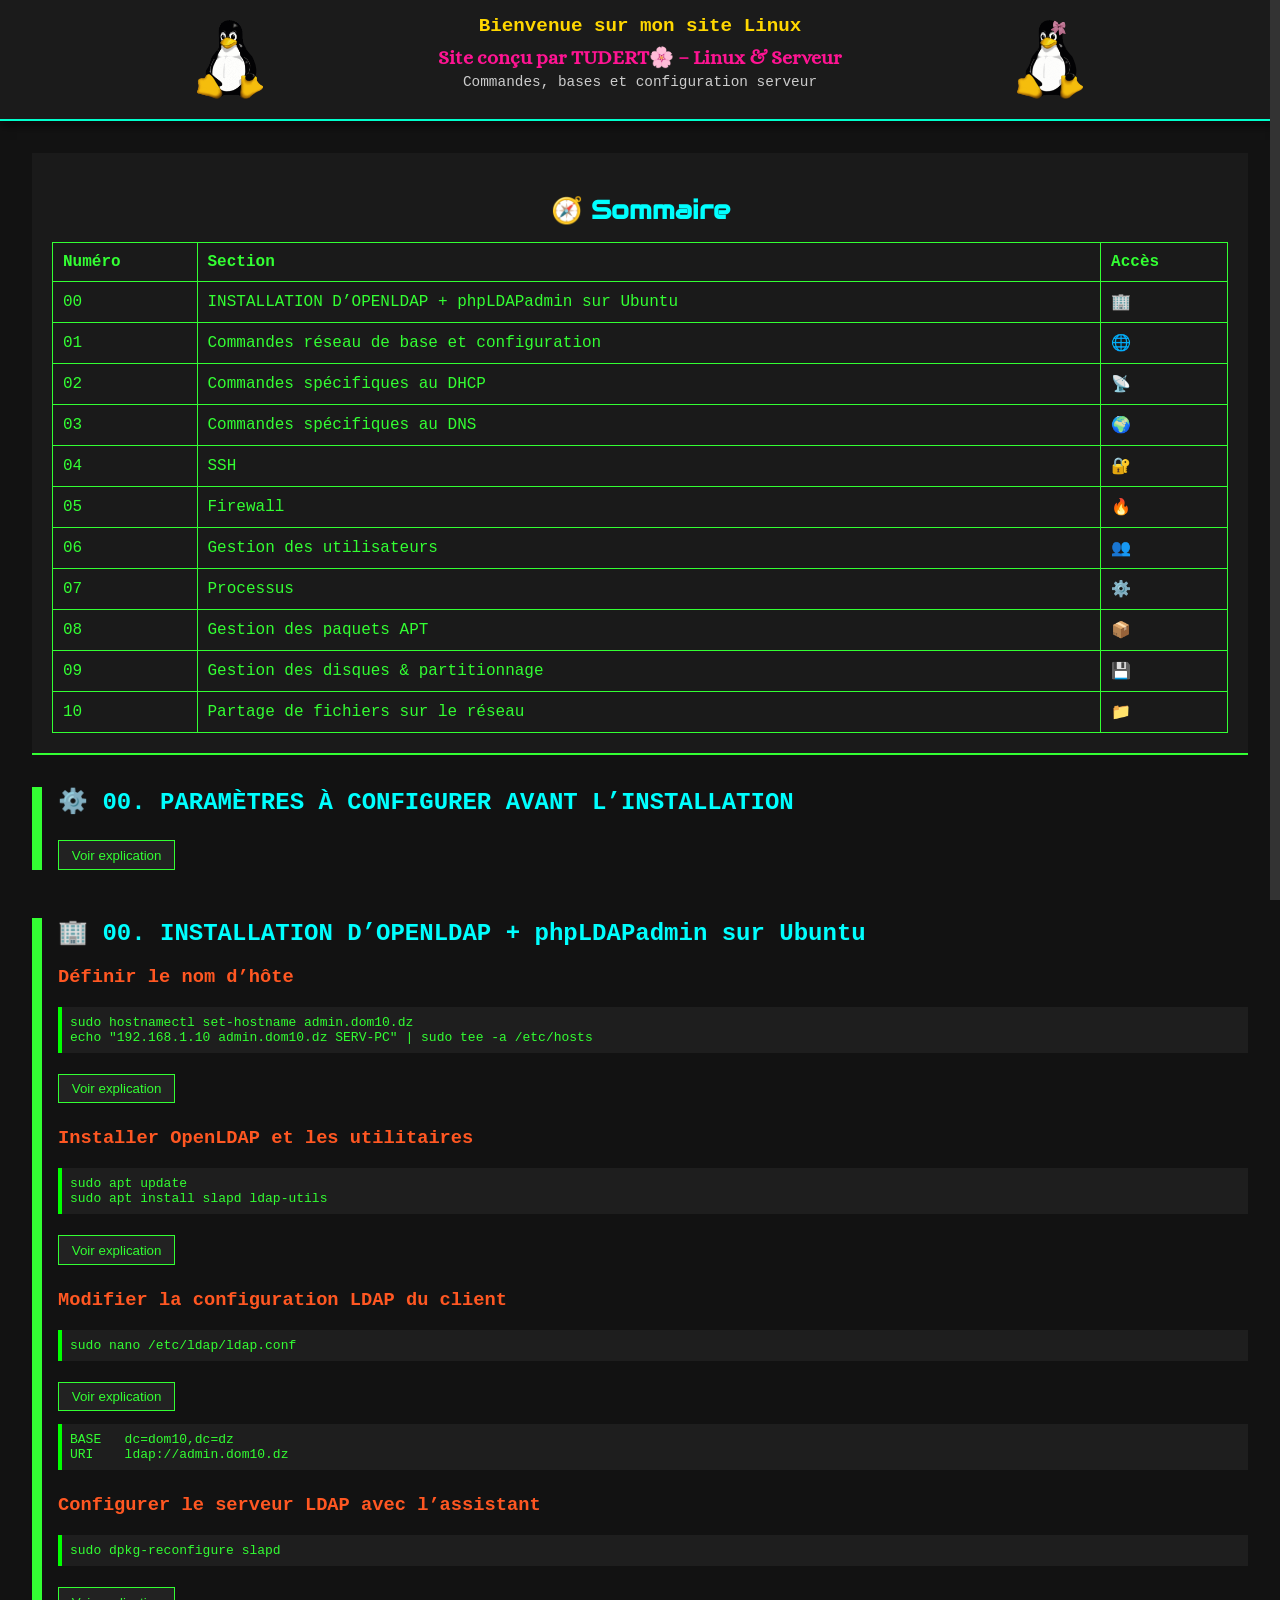
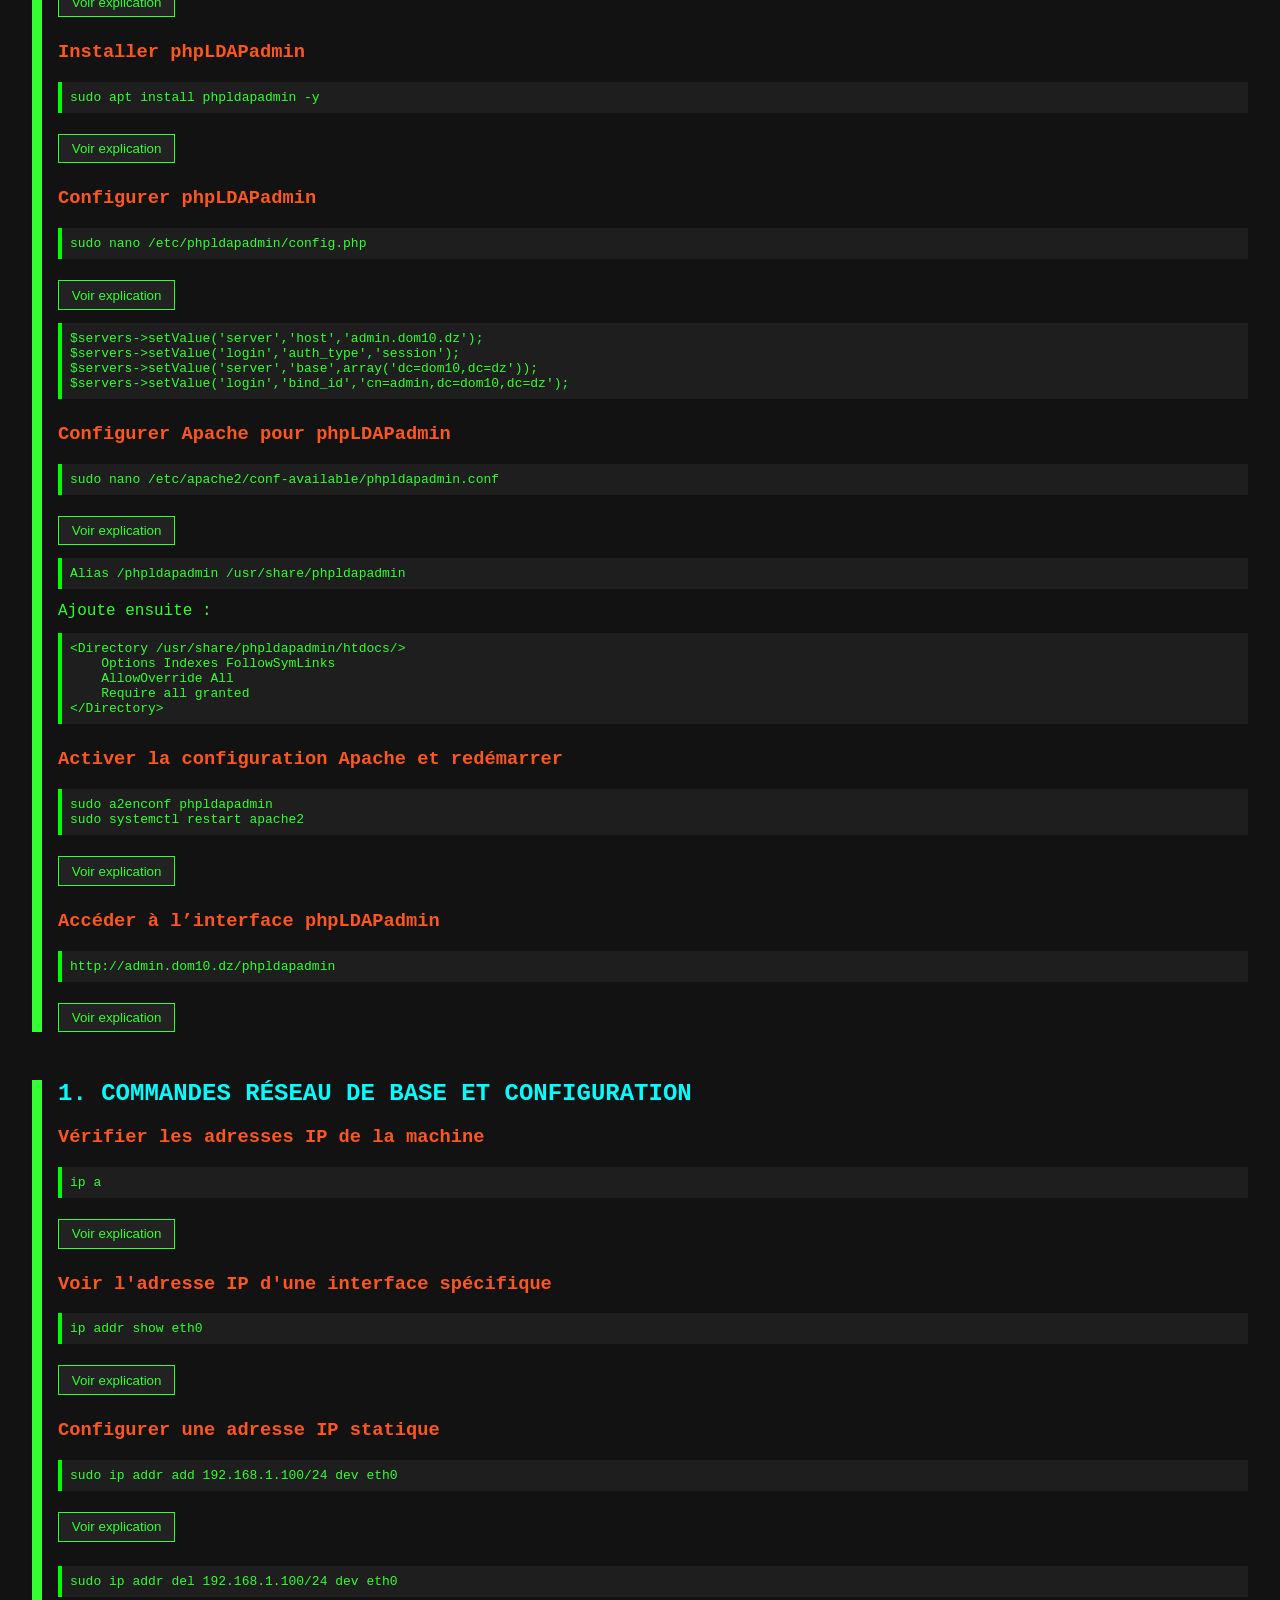
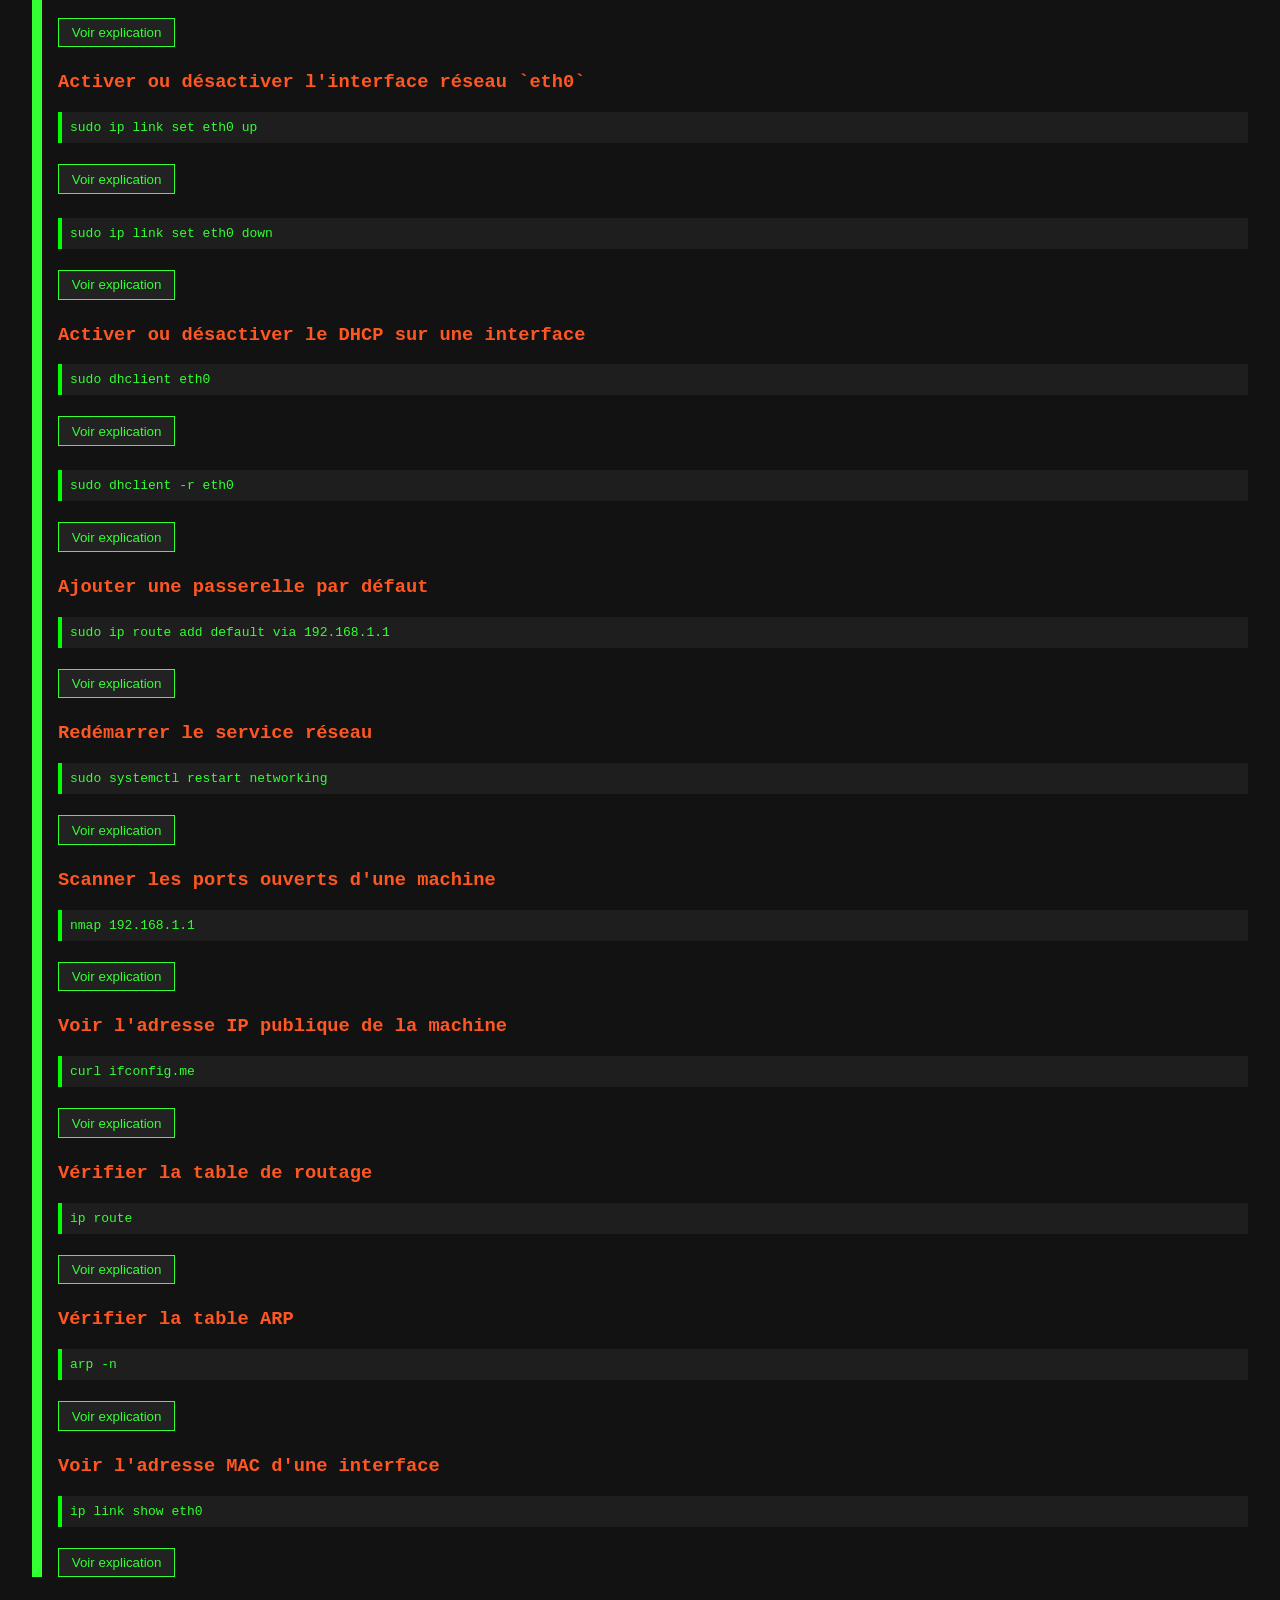
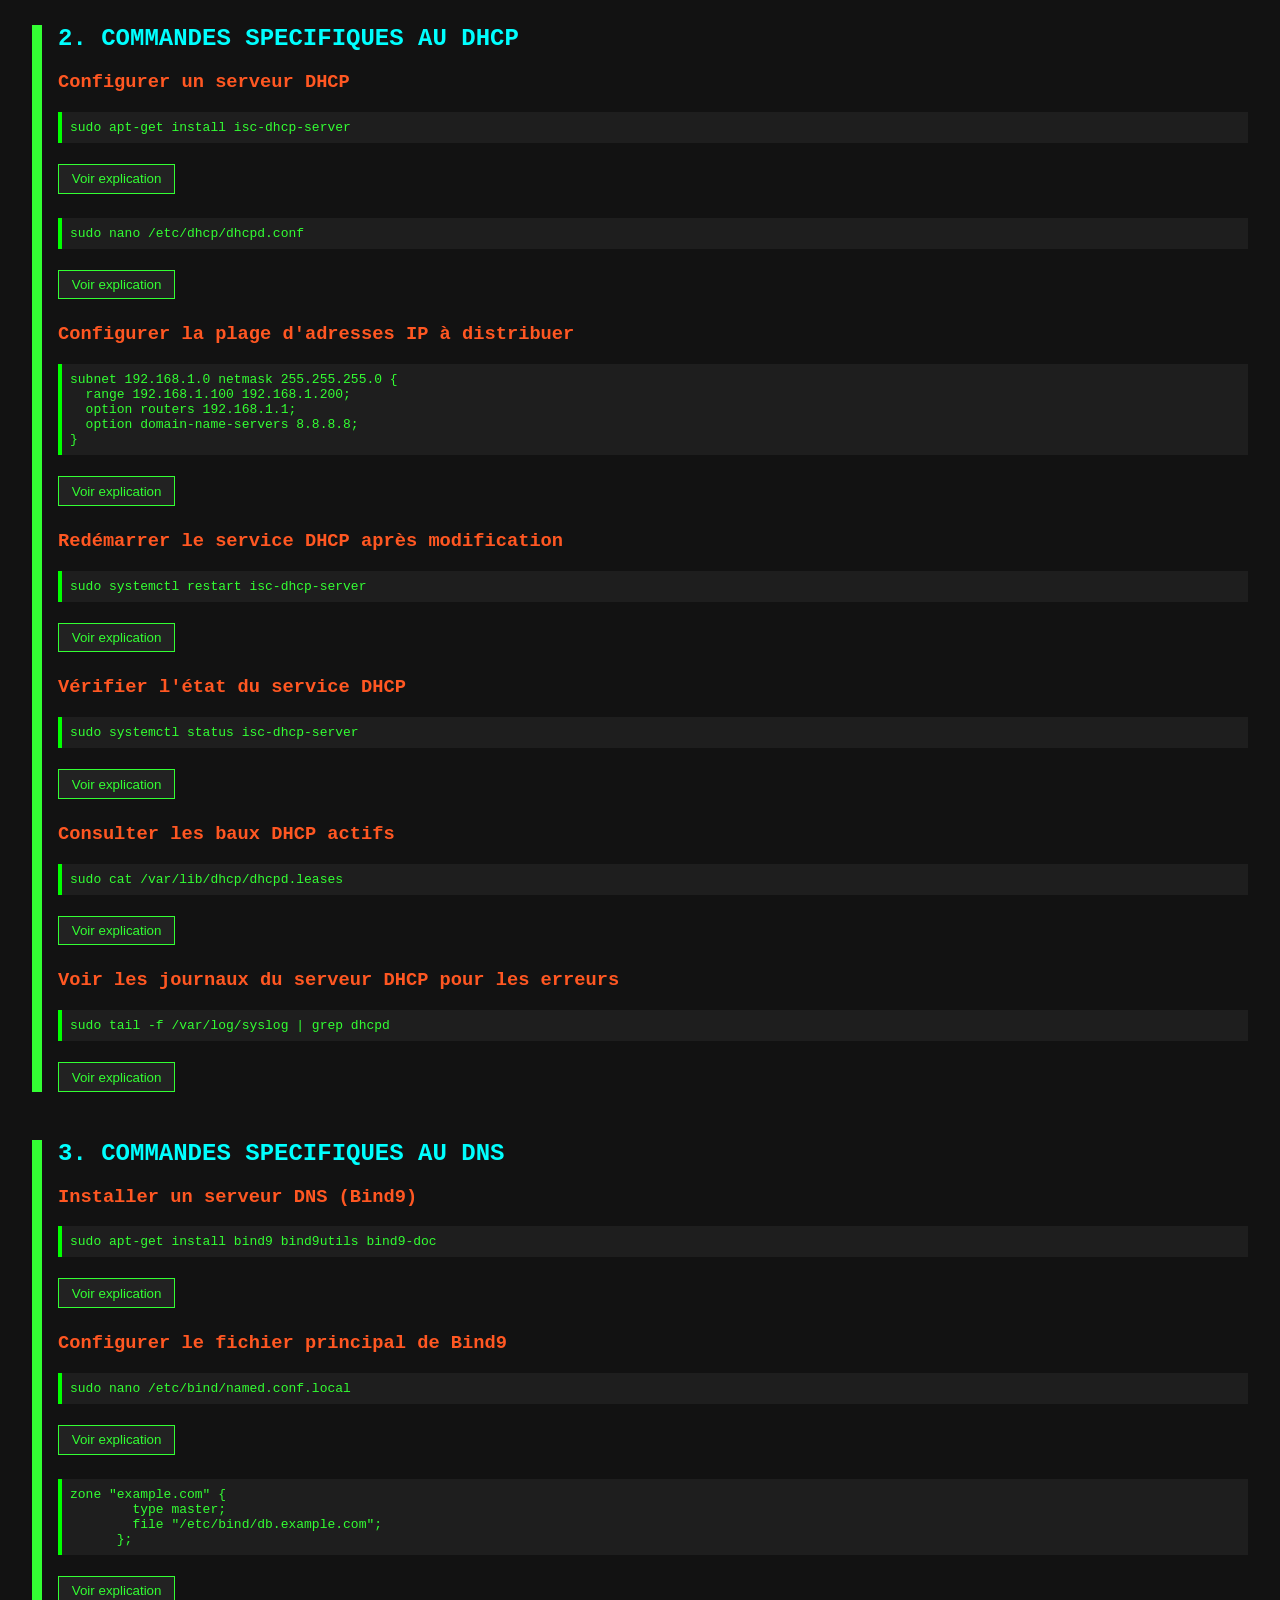
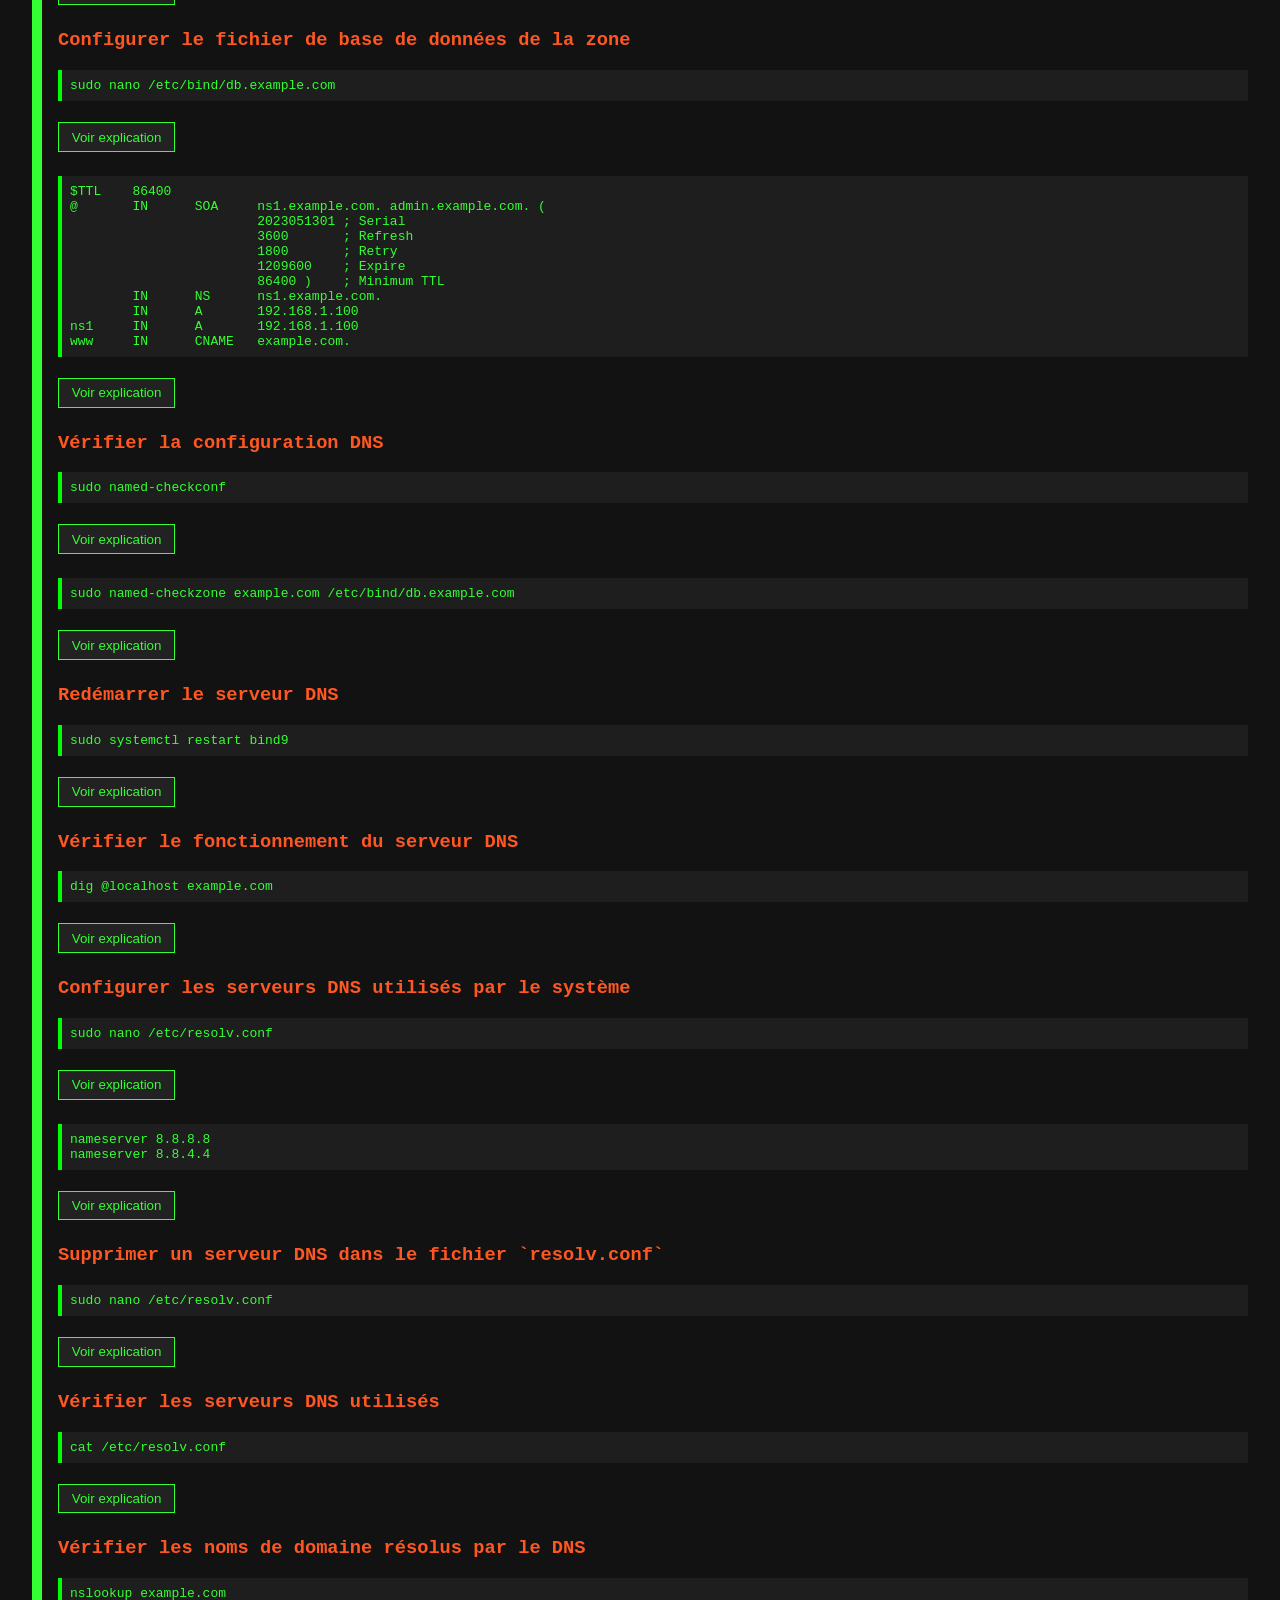
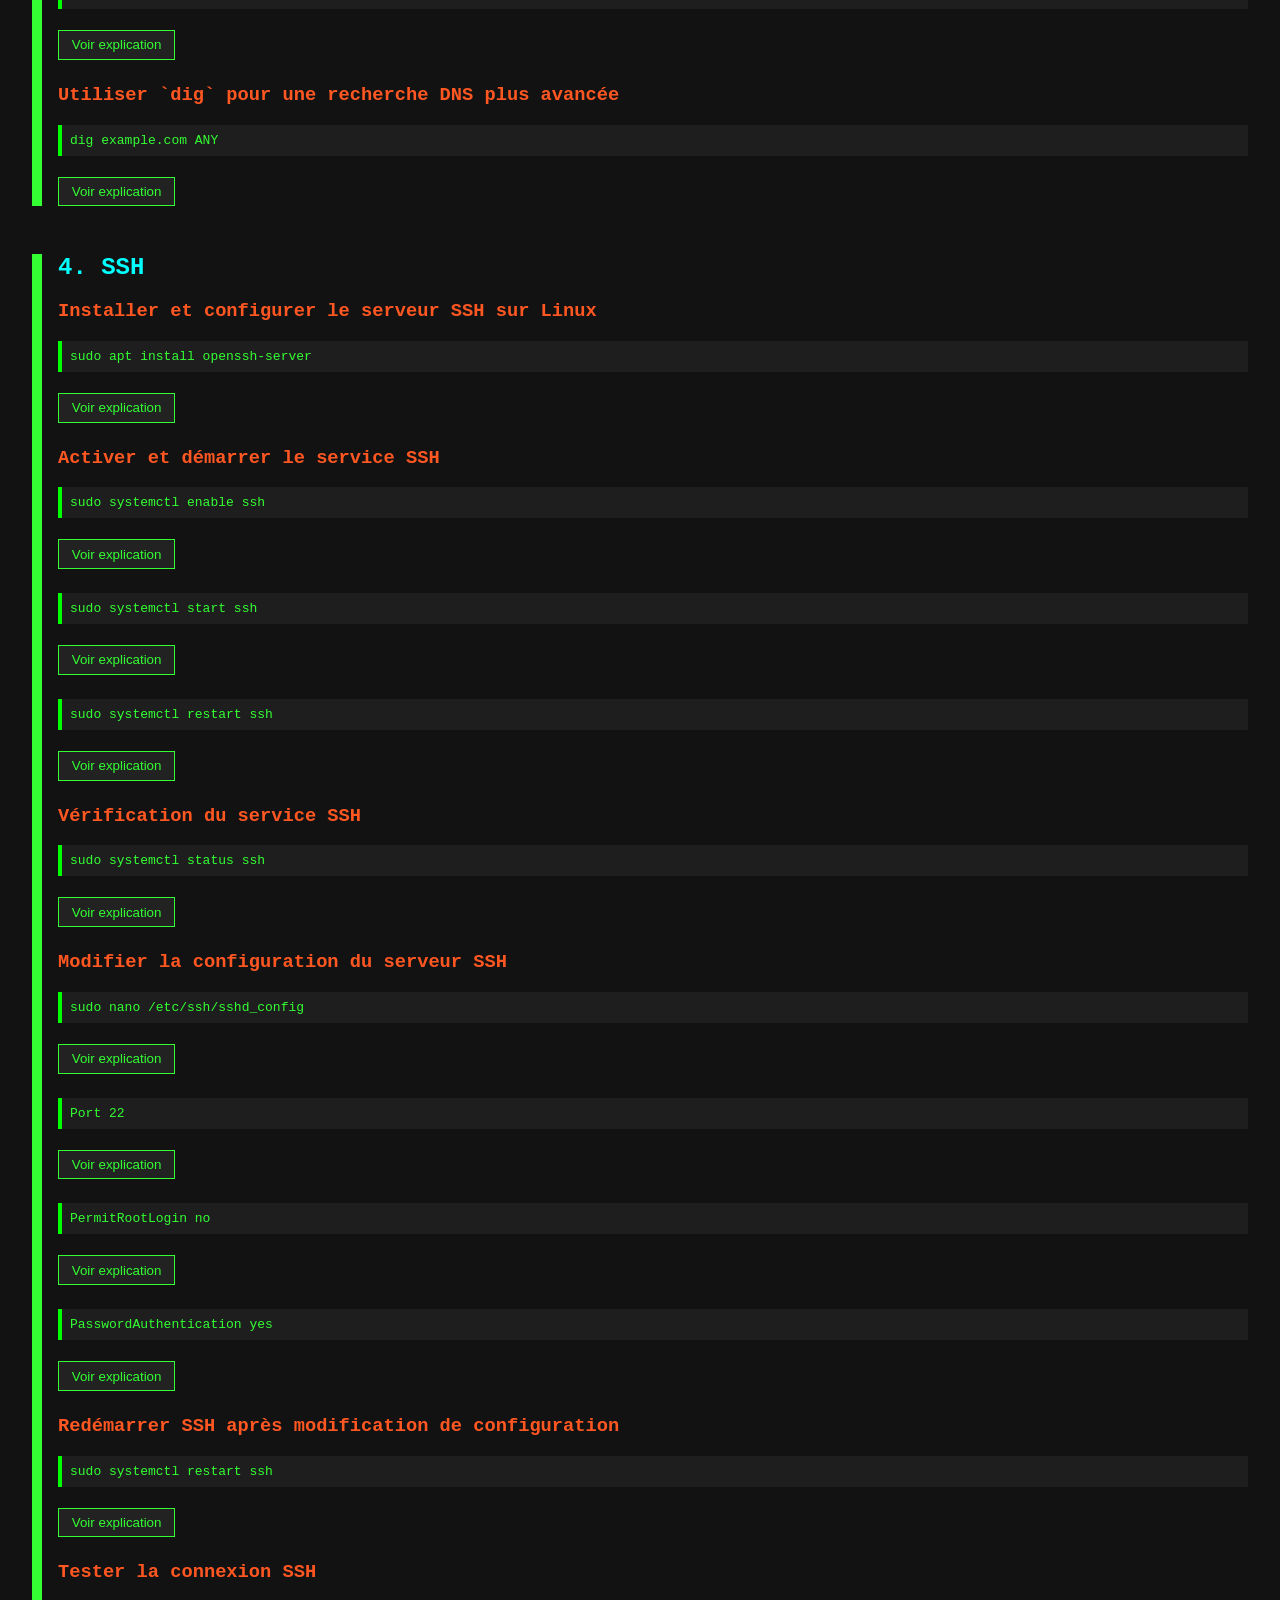
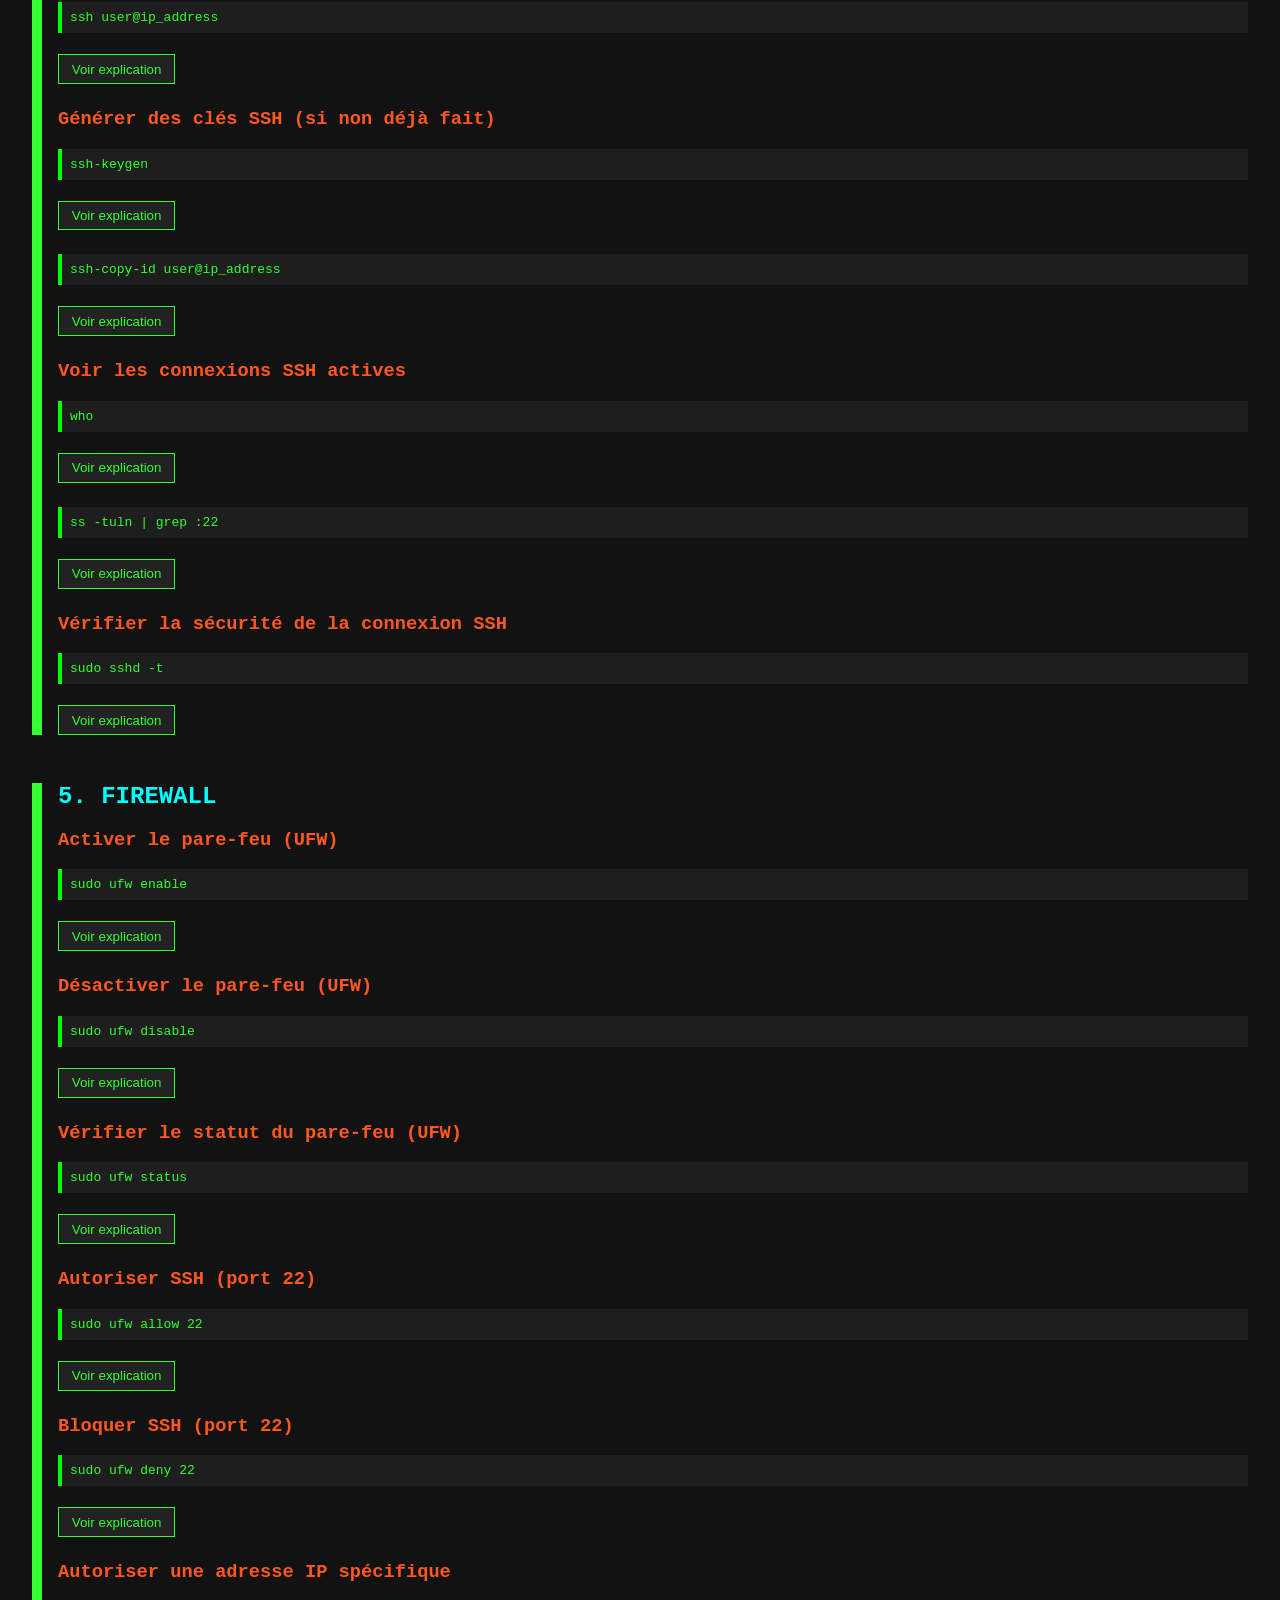
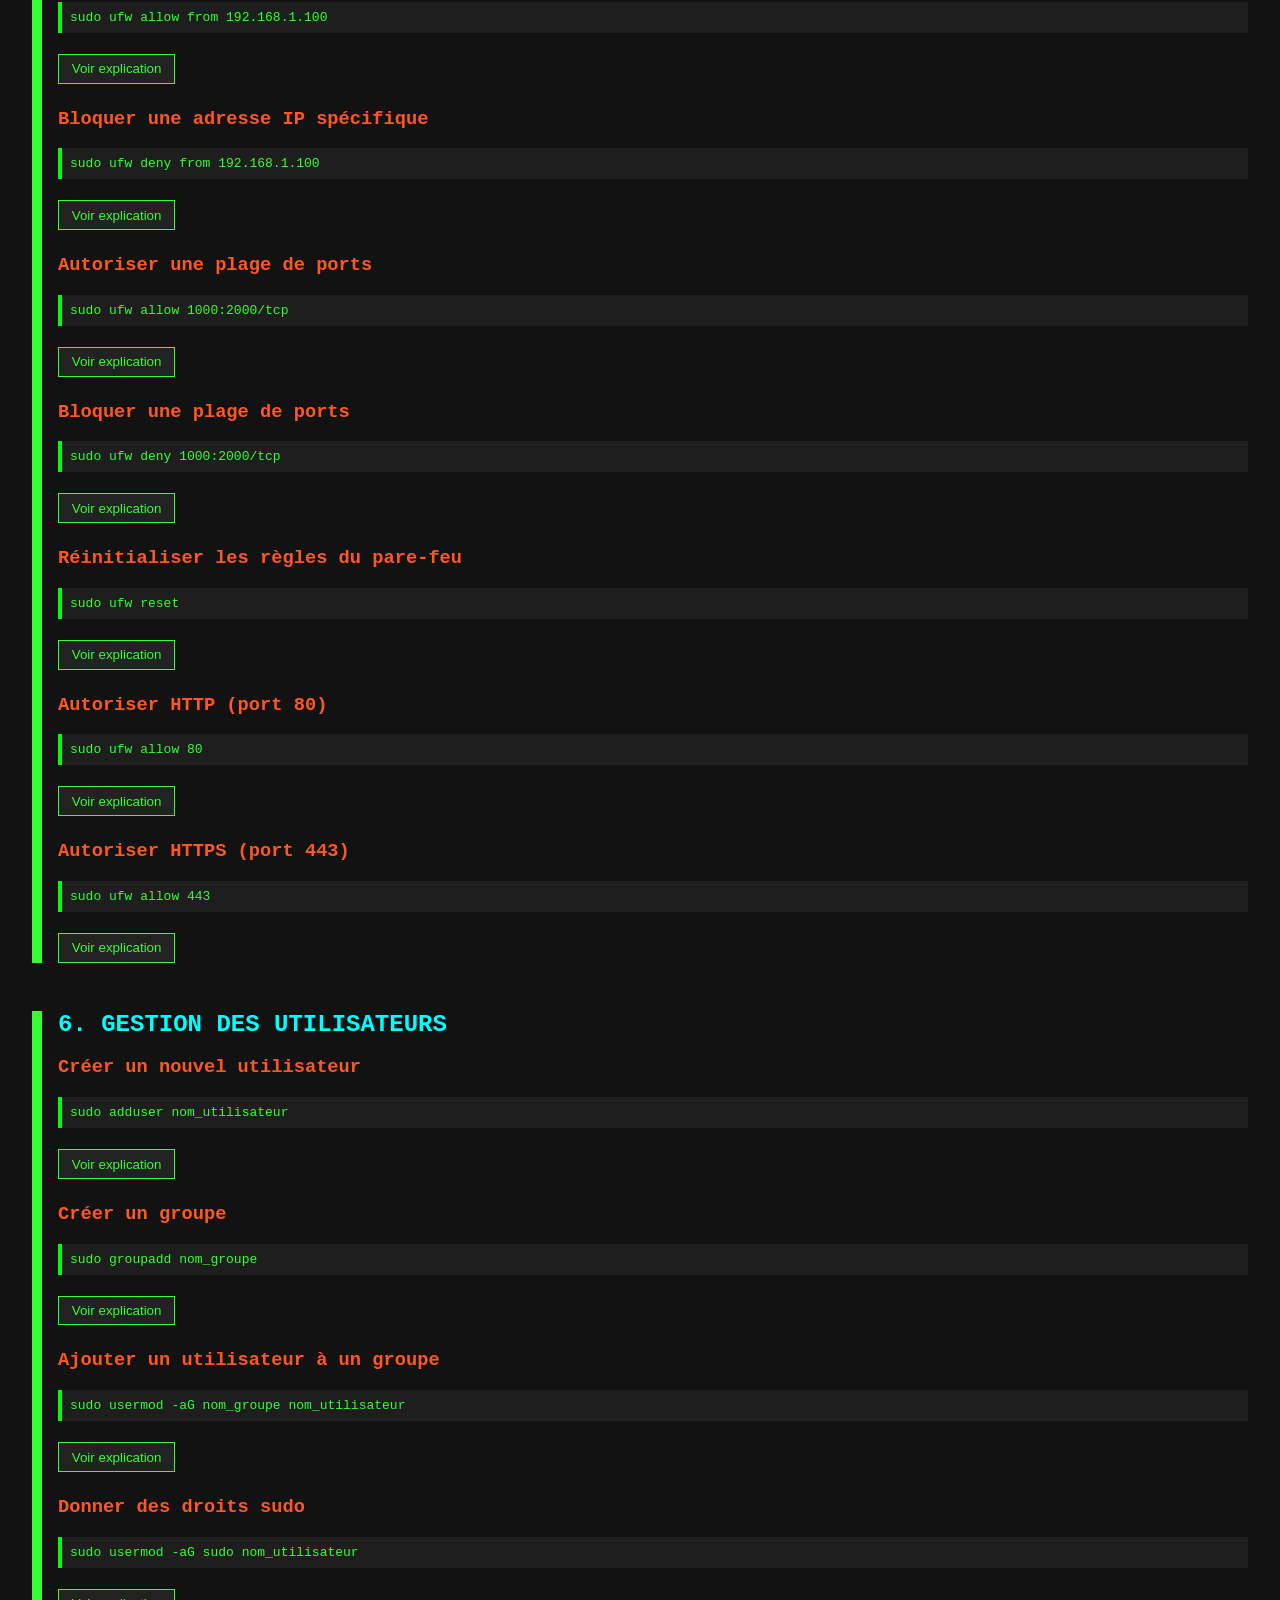
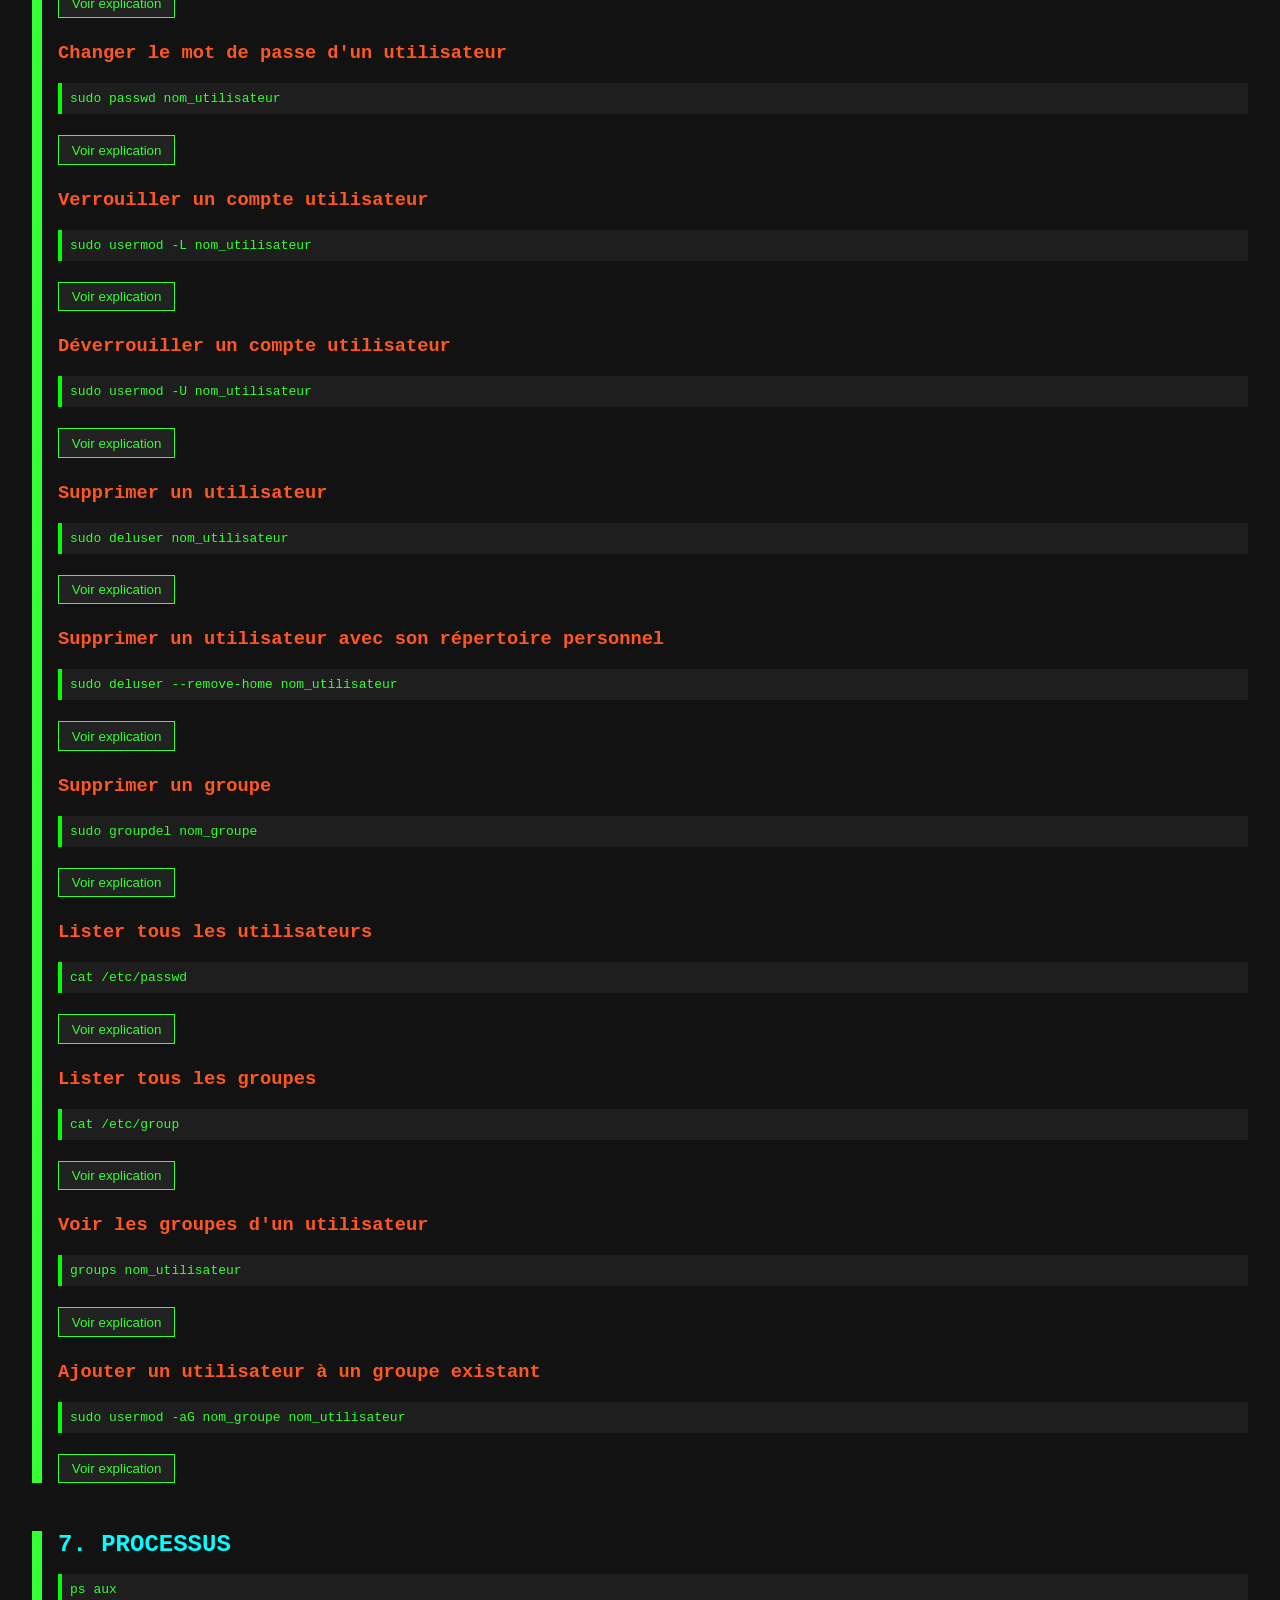
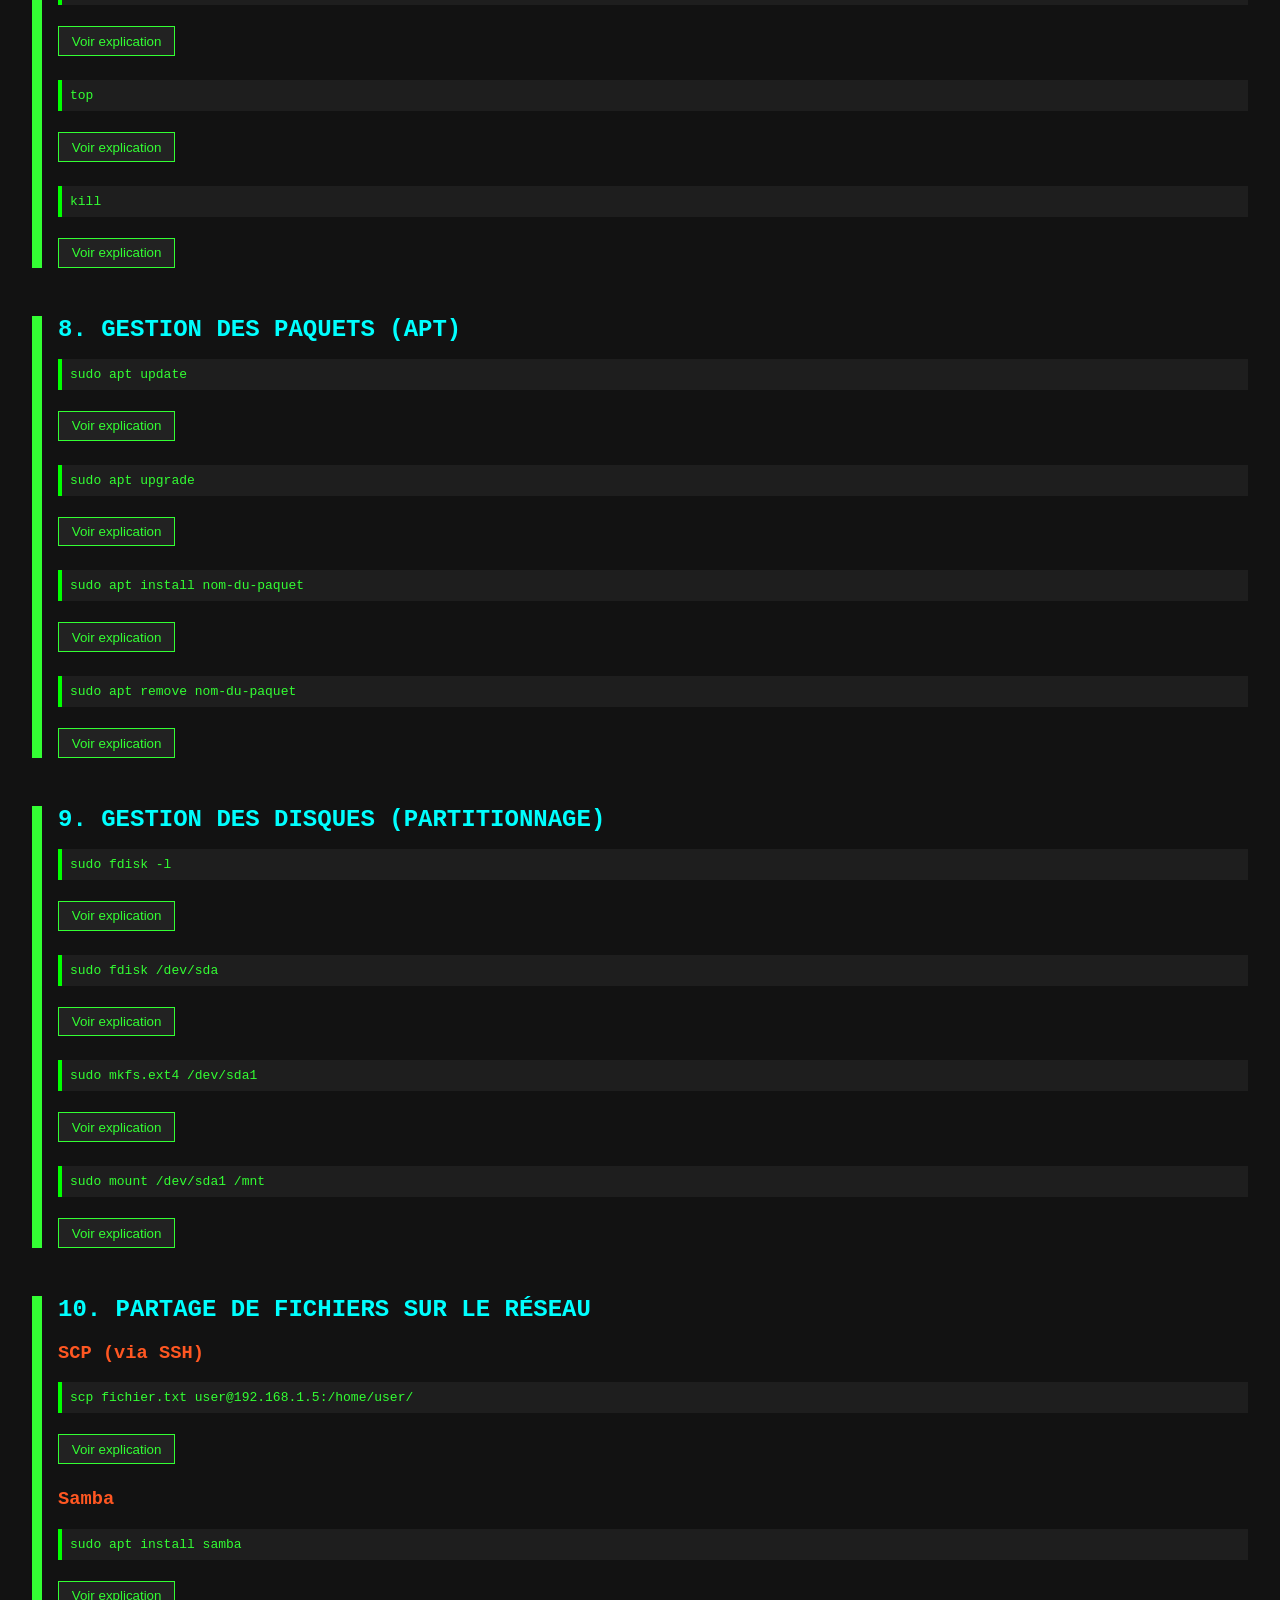
==== commit 152c0575: "Update index.html" ====
--- a/index.html
+++ b/index.html
@@ -42,8 +42,8 @@
     </tr>
     <tr>
   <td>00</td>
-  <td>Active Directory - Création & Gestion</td>
-  <td><a href="#active-directory">🏢 </a></td>
+  <td>INSTALLATION D’OPENLDAP + phpLDAPadmin sur Ubuntu </td>
+  <td><a href="#active-directory"> 🏢 </a></td>
 </tr>
 
     <tr>
@@ -102,86 +102,145 @@
 
 
 
-<section id="activedirectory">
-  <h2>🌐 11. ACTIVE DIRECTORY (avec SAMBA sur Linux)</h2>
+
+<section>
+  <h2>⚙️ 00. PARAMÈTRES À CONFIGURER AVANT L’INSTALLATION</h2>
   <div class="bloc">
-    
-    <h3>Installer les paquets nécessaires</h3>
+
+    <button class="toggle">Voir explication</button>
+
+    <div class="desc">
+      <ul>
+        <li><strong>🔹 Nom d’hôte (hostname) :</strong> <code>admin.dom10.dz</code><br>
+            Utilisé pour identifier le serveur LDAP sur le réseau. C’est le nom FQDN de ton serveur, enregistré dans <code>/etc/hosts</code>.</li>
+
+        <li><strong>🔹 Adresse IP du serveur :</strong> <code>192.168.1.10</code><br>
+            IP statique assignée à ton serveur. Doit correspondre à l’entrée du fichier hosts associée au nom <code>admin.dom10.dz</code>.</li>
+
+        <li><strong>🔹 Nom de domaine DNS :</strong> <code>dom10.dz</code><br>
+            Sert à générer le DN de base. C’est le domaine logique de ton infrastructure LDAP.</li>
+
+        <li><strong>🔹 Organisation :</strong> <code>Dom10 Inc.</code><br>
+            Nom logique de ton organisation, utilisé dans la structure LDAP. Peut être modifié librement.</li>
+
+        <li><strong>🔹 Base DN :</strong> <code>dc=dom10,dc=dz</code><br>
+            Racine de ton annuaire LDAP, générée automatiquement à partir de ton domaine DNS.</li>
+
+        <li><strong>🔹 DN administrateur :</strong> <code>cn=admin,dc=dom10,dc=dz</code><br>
+            Identifiant complet de l’utilisateur administrateur LDAP. Utilisé pour se connecter via phpLDAPadmin.</li>
+
+        <li><strong>🔹 Mot de passe LDAP admin :</strong> <code>********</code><br>
+            Défini lors de l’installation d’OpenLDAP. Garde-le bien en mémoire, il est requis pour toutes les opérations admin.</li>
+
+        <li><strong>🔹 URI LDAP :</strong> <code>ldap://admin.dom10.dz</code><br>
+            Adresse LDAP utilisée pour accéder au serveur. Elle est basée sur ton nom d’hôte complet.</li>
+
+        <li><strong>🔹 URI secondaire (optionnel) :</strong> <code>(aucun)</code><br>
+            Tu peux ignorer ce champ à moins d’avoir un deuxième serveur LDAP (réplica ou maître).</li>
+      </ul>
+    </div>
+
+  </div>
+</section>
+
+
+
+
+
+
+
+
+
+<section id="#active-directory">
+  <h2>🏢 00. INSTALLATION D’OPENLDAP + phpLDAPadmin sur Ubuntu</h2>
+  <div class="bloc">
+
+    <h3>Définir le nom d’hôte</h3>
+    <div class="cmd">
+      <pre><code>sudo hostnamectl set-hostname admin.dom10.dz
+echo "192.168.1.10 admin.dom10.dz SERV-PC" | sudo tee -a /etc/hosts</code></pre>
+      <button class="toggle">Voir explication</button>
+      <p class="desc">Définit le nom d’hôte complet du serveur (<code>admin.dom10.dz</code>) et l’ajoute au fichier hosts avec son nom NetBIOS <code>SERV-PC</code>.</p>
+    </div>
+
+    <h3>Installer OpenLDAP et les utilitaires</h3>
     <div class="cmd">
       <pre><code>sudo apt update
-sudo apt install samba krb5-config winbind smbclient</code></pre>
-      <button class="toggle">Voir explication</button>
-      <p class="desc">Met à jour les dépôts et installe Samba, Kerberos et Winbind pour la gestion de domaine.</p>
-    </div>
-
-    <h3>Configurer le fichier de configuration de Samba</h3>
-    <div class="cmd">
-      <pre><code>sudo nano /etc/samba/smb.conf</code></pre>
-      <button class="toggle">Voir explication</button>
-      <p class="desc">C’est dans ce fichier que tu configures le rôle du serveur en tant que contrôleur de domaine.</p>
-    </div>
-
-    <h3>Exemple de configuration minimale pour un contrôleur de domaine</h3>
-    <div class="cmd">
-      <pre><code>[global]
-workgroup = MONDOMAINE
-realm = MONDOMAINE.LOCAL
-netbios name = SERVEUR
-server role = active directory domain controller
-dns forwarder = 8.8.8.8
-
-[netlogon]
-path = /var/lib/samba/sysvol/mondomaine.local/scripts
-read only = no
-
-[sysvol]
-path = /var/lib/samba/sysvol
-read only = no</code></pre>
-      <button class="toggle">Voir explication</button>
-      <p class="desc">Exemple d’un fichier `smb.conf` pour déclarer un domaine nommé `MONDOMAINE.LOCAL`.</p>
-    </div>
-
-    <h3>Provisionner le domaine (création du domaine)</h3>
-    <div class="cmd">
-      <pre><code>sudo samba-tool domain provision --use-rfc2307 --interactive</code></pre>
-      <button class="toggle">Voir explication</button>
-      <p class="desc">Crée le domaine. Tu devras entrer le nom du domaine, le mot de passe admin, etc. lors de l’interaction.</p>
-    </div>
-
-    <h3>Démarrer Samba et Winbind</h3>
-    <div class="cmd">
-      <pre><code>sudo systemctl start samba-ad-dc
-sudo systemctl enable samba-ad-dc</code></pre>
-      <button class="toggle">Voir explication</button>
-      <p class="desc">Lance le service Samba en tant que contrôleur de domaine et l’active au démarrage.</p>
-    </div>
-
-    <h3>Joindre un client Linux au domaine</h3>
-    <div class="cmd">
-      <pre><code>sudo realm join --user=Administrateur MONDOMAINE.LOCAL</code></pre>
-      <button class="toggle">Voir explication</button>
-      <p class="desc">Permet à une machine Linux cliente de rejoindre le domaine `MONDOMAINE.LOCAL`.</p>
-    </div>
-
-    <h3>Vérifier les utilisateurs du domaine</h3>
-    <div class="cmd">
-      <pre><code>wbinfo -u</code></pre>
-      <button class="toggle">Voir explication</button>
-      <p class="desc">Affiche la liste des utilisateurs du domaine.</p>
-    </div>
-
-    <h3>Vérifier les groupes du domaine</h3>
-    <div class="cmd">
-      <pre><code>wbinfo -g</code></pre>
-      <button class="toggle">Voir explication</button>
-      <p class="desc">Affiche les groupes disponibles dans le domaine.</p>
-    </div>
-
-    <h3>Supprimer un domaine (attention !)</h3>
-    <div class="cmd">
-      <pre><code>sudo samba-tool domain demote</code></pre>
-      <button class="toggle">Voir explication</button>
-      <p class="desc">Retire le serveur du rôle de contrôleur de domaine (opération risquée).</p>
+sudo apt install slapd ldap-utils</code></pre>
+      <button class="toggle">Voir explication</button>
+      <p class="desc">Met à jour les paquets et installe le serveur OpenLDAP (slapd) et les outils LDAP (ldap-utils).</p>
+    </div>
+
+    <h3>Modifier la configuration LDAP du client</h3>
+    <div class="cmd">
+      <pre><code>sudo nano /etc/ldap/ldap.conf</code></pre>
+      <button class="toggle">Voir explication</button>
+      <p class="desc">Dans le fichier, décommente et remplace les lignes suivantes :
+<pre><code>BASE   dc=dom10,dc=dz
+URI    ldap://admin.dom10.dz</code></pre></p>
+    </div>
+
+    <h3>Configurer le serveur LDAP avec l’assistant</h3>
+    <div class="cmd">
+      <pre><code>sudo dpkg-reconfigure slapd</code></pre>
+      <button class="toggle">Voir explication</button>
+      <p class="desc">Relance la configuration du serveur :
+        <br>• Nom de domaine DNS : <code>dom10.dz</code>
+        <br>• Organisation : <code>Dom10 Inc.</code>
+        <br>• Base DN générée : <code>dc=dom10,dc=dz</code>
+        <br>• DN admin : <code>cn=admin,dc=dom10,dc=dz</code>
+        <br>• Mot de passe : à définir.
+      </p>
+    </div>
+
+    <h3>Installer phpLDAPadmin</h3>
+    <div class="cmd">
+      <pre><code>sudo apt install phpldapadmin -y</code></pre>
+      <button class="toggle">Voir explication</button>
+      <p class="desc">Installe l’interface web phpLDAPadmin pour administrer LDAP via navigateur.</p>
+    </div>
+
+    <h3>Configurer phpLDAPadmin</h3>
+    <div class="cmd">
+      <pre><code>sudo nano /etc/phpldapadmin/config.php</code></pre>
+      <button class="toggle">Voir explication</button>
+      <p class="desc">Modifie les lignes suivantes :
+<pre><code>$servers->setValue('server','host','admin.dom10.dz');
+$servers->setValue('login','auth_type','session');
+$servers->setValue('server','base',array('dc=dom10,dc=dz'));
+$servers->setValue('login','bind_id','cn=admin,dc=dom10,dc=dz');</code></pre></p>
+    </div>
+
+    <h3>Configurer Apache pour phpLDAPadmin</h3>
+    <div class="cmd">
+      <pre><code>sudo nano /etc/apache2/conf-available/phpldapadmin.conf</code></pre>
+      <button class="toggle">Voir explication</button>
+      <p class="desc">Vérifie que la ligne suivante est présente :
+<pre><code>Alias /phpldapadmin /usr/share/phpldapadmin</code></pre>
+Ajoute ensuite :
+<pre><code>&lt;Directory /usr/share/phpldapadmin/htdocs/&gt;
+    Options Indexes FollowSymLinks
+    AllowOverride All
+    Require all granted
+&lt;/Directory&gt;</code></pre></p>
+    </div>
+
+    <h3>Activer la configuration Apache et redémarrer</h3>
+    <div class="cmd">
+      <pre><code>sudo a2enconf phpldapadmin
+sudo systemctl restart apache2</code></pre>
+      <button class="toggle">Voir explication</button>
+      <p class="desc">Active la config Apache pour phpLDAPadmin et redémarre le serveur web Apache.</p>
+    </div>
+
+    <h3>Accéder à l’interface phpLDAPadmin</h3>
+    <div class="cmd">
+      <pre><code>http://admin.dom10.dz/phpldapadmin</code></pre>
+      <button class="toggle">Voir explication</button>
+      <p class="desc">Ouvre ton navigateur et connecte-toi avec :
+        <br>• DN : <code>cn=admin,dc=dom10,dc=dz</code>
+        <br>• Mot de passe : celui que tu as défini pendant la config.
+      </p>
     </div>
 
   </div>
@@ -820,7 +879,7 @@
 
 
     <!-- Section 7 - PROCESSUS -->
-    <section>
+    <section id="processus">
       <h2>7. PROCESSUS</h2>
       <div class="bloc">
 
@@ -845,7 +904,7 @@
     </section>
 
     <!-- Section 8 - GESTION DES PAQUETS (APT) -->
-    <section id="processus">
+    <section id="apt">
       <h2>8. GESTION DES PAQUETS (APT)</h2>
       <div class="bloc">
 
@@ -876,7 +935,7 @@
     </section>
 
     <!-- Section 9 - GESTION DES DISQUES (PARTITIONNAGE) -->
-    <section id="apt">
+    <section id="disques">
       <h2>9. GESTION DES DISQUES (PARTITIONNAGE)</h2>
       <div class="bloc">
  
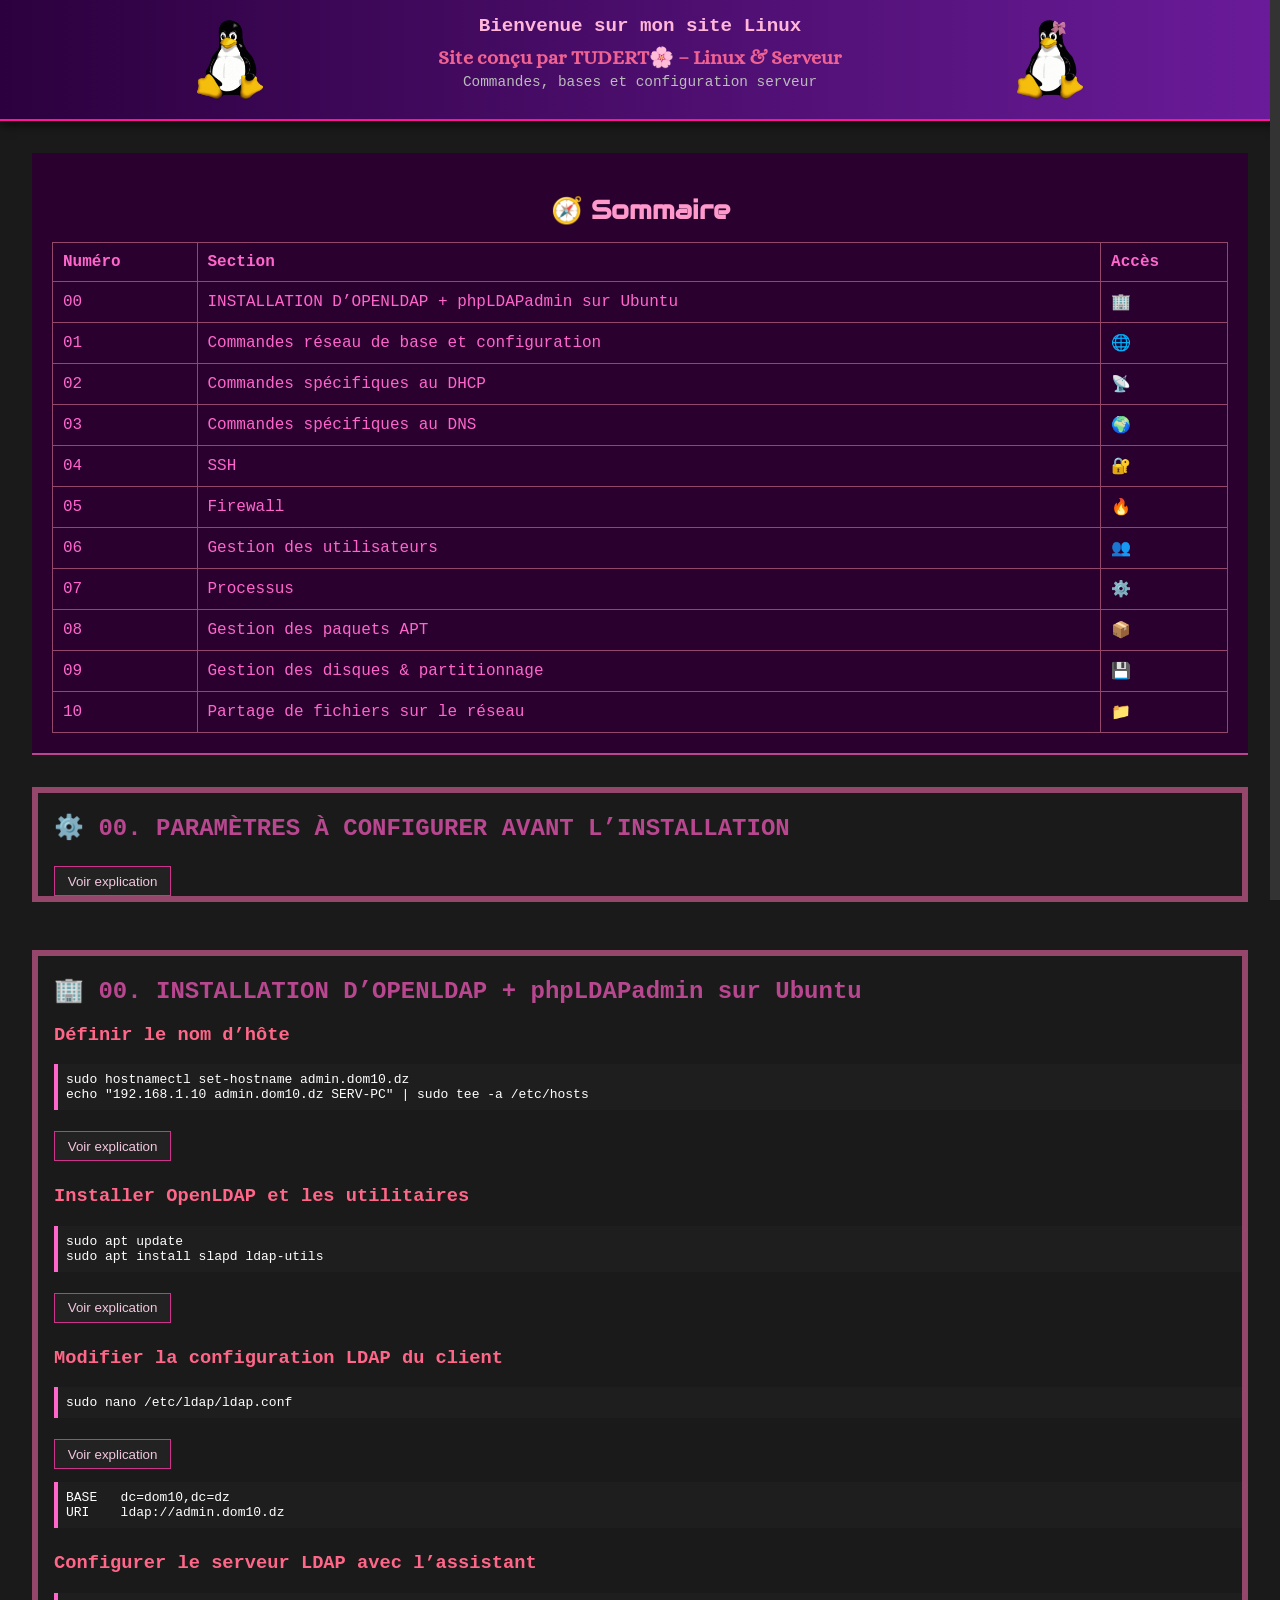
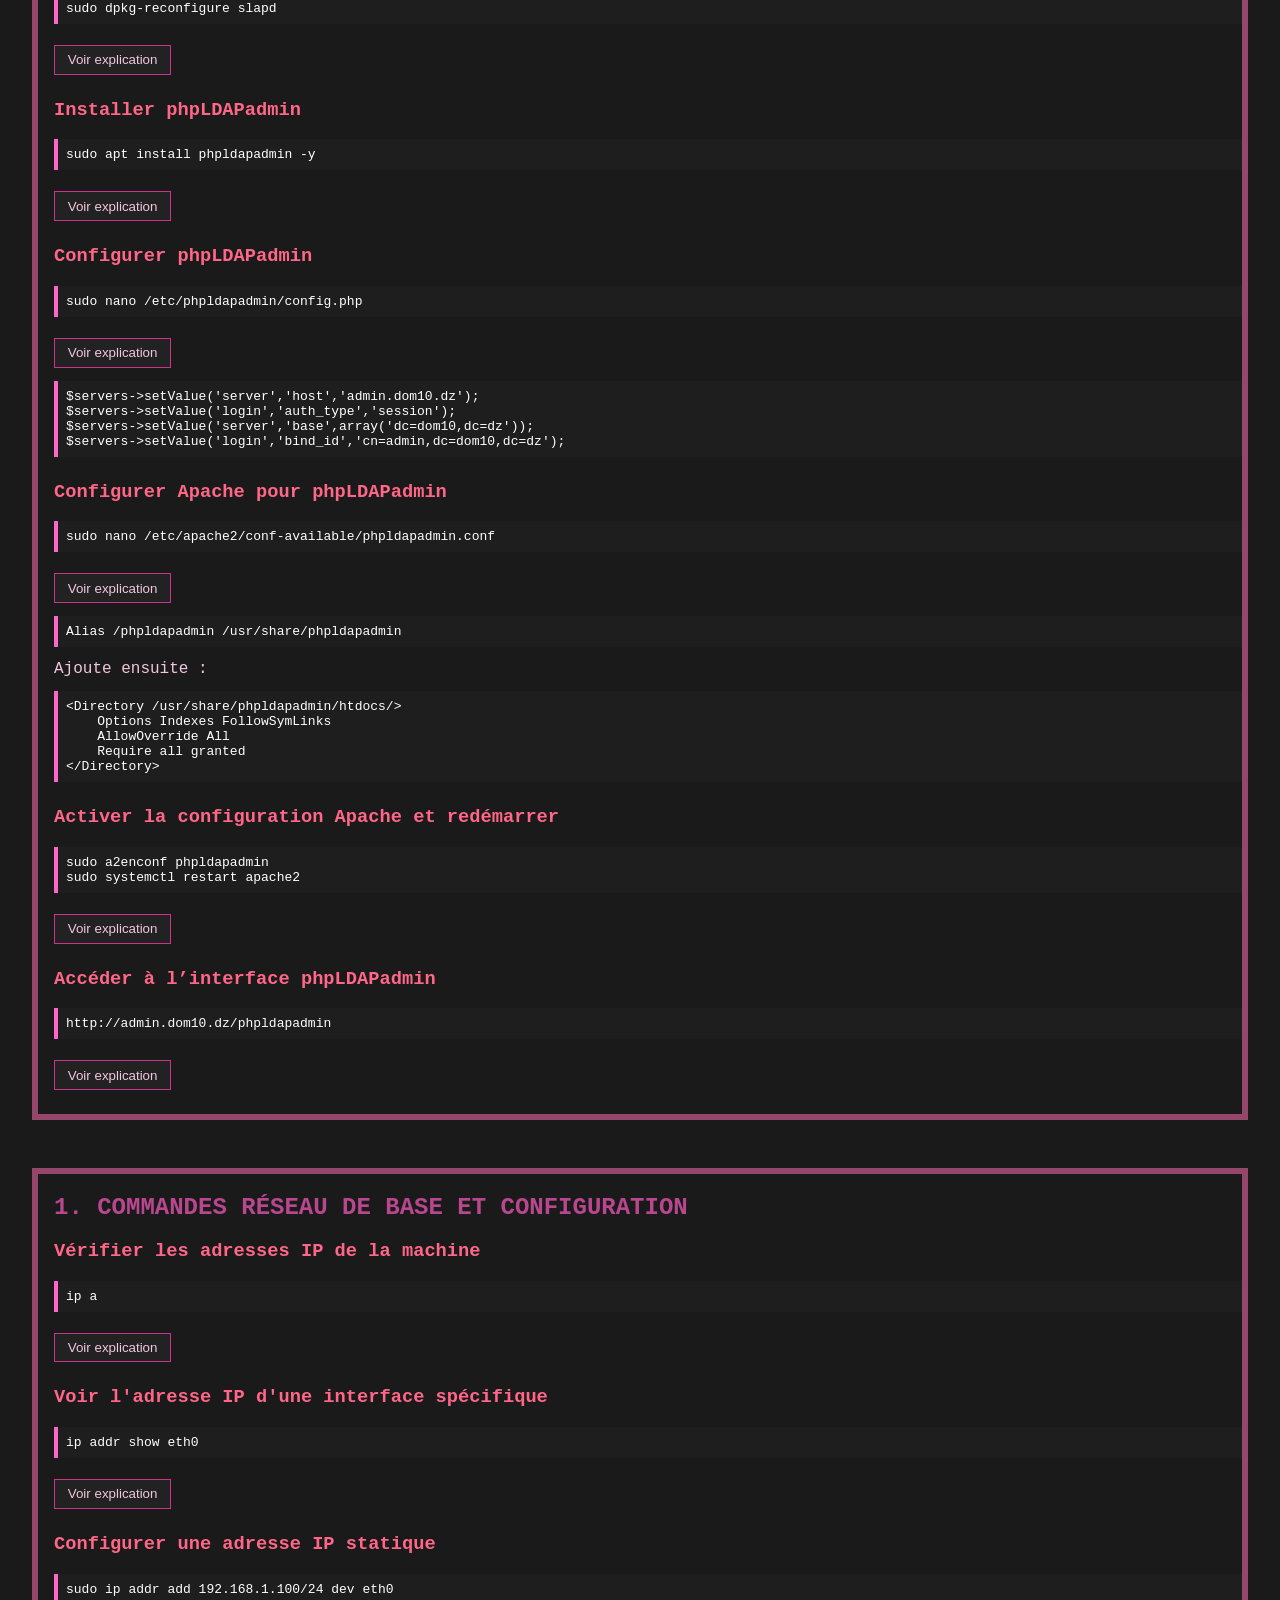
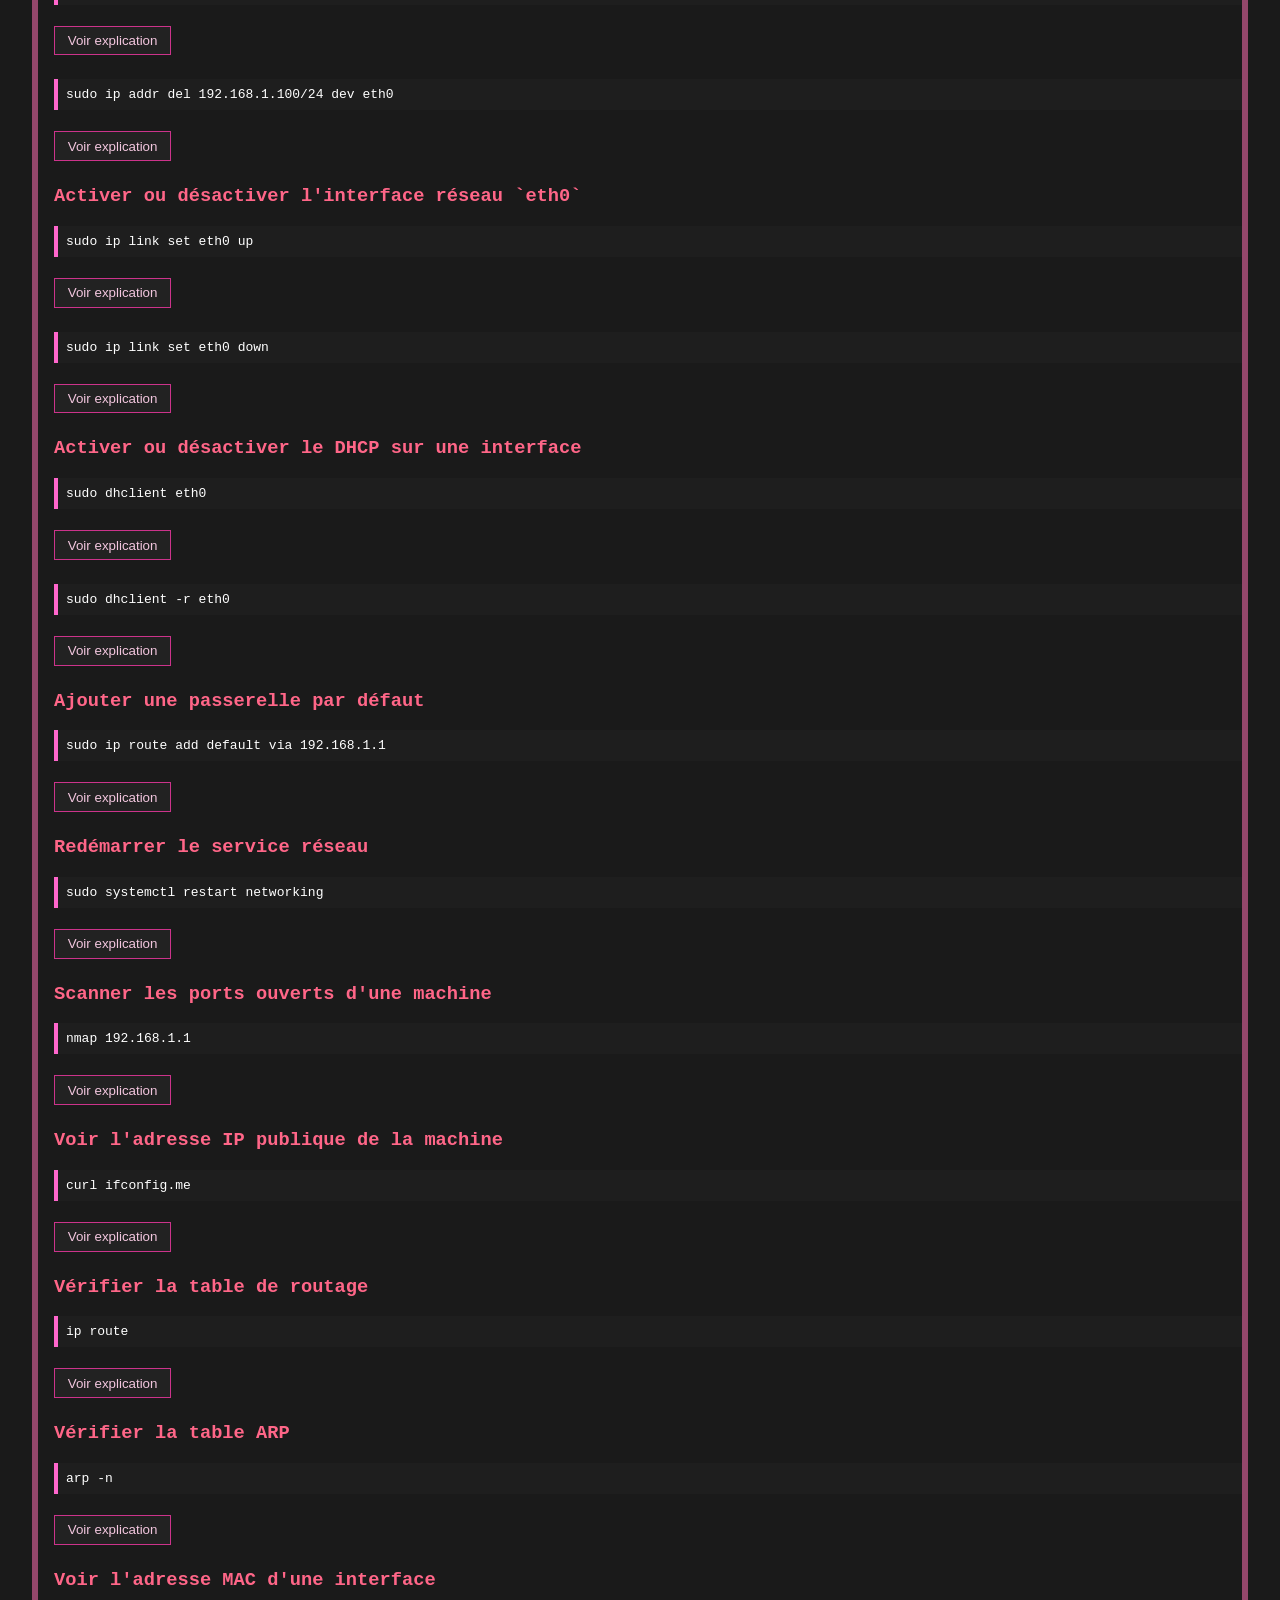
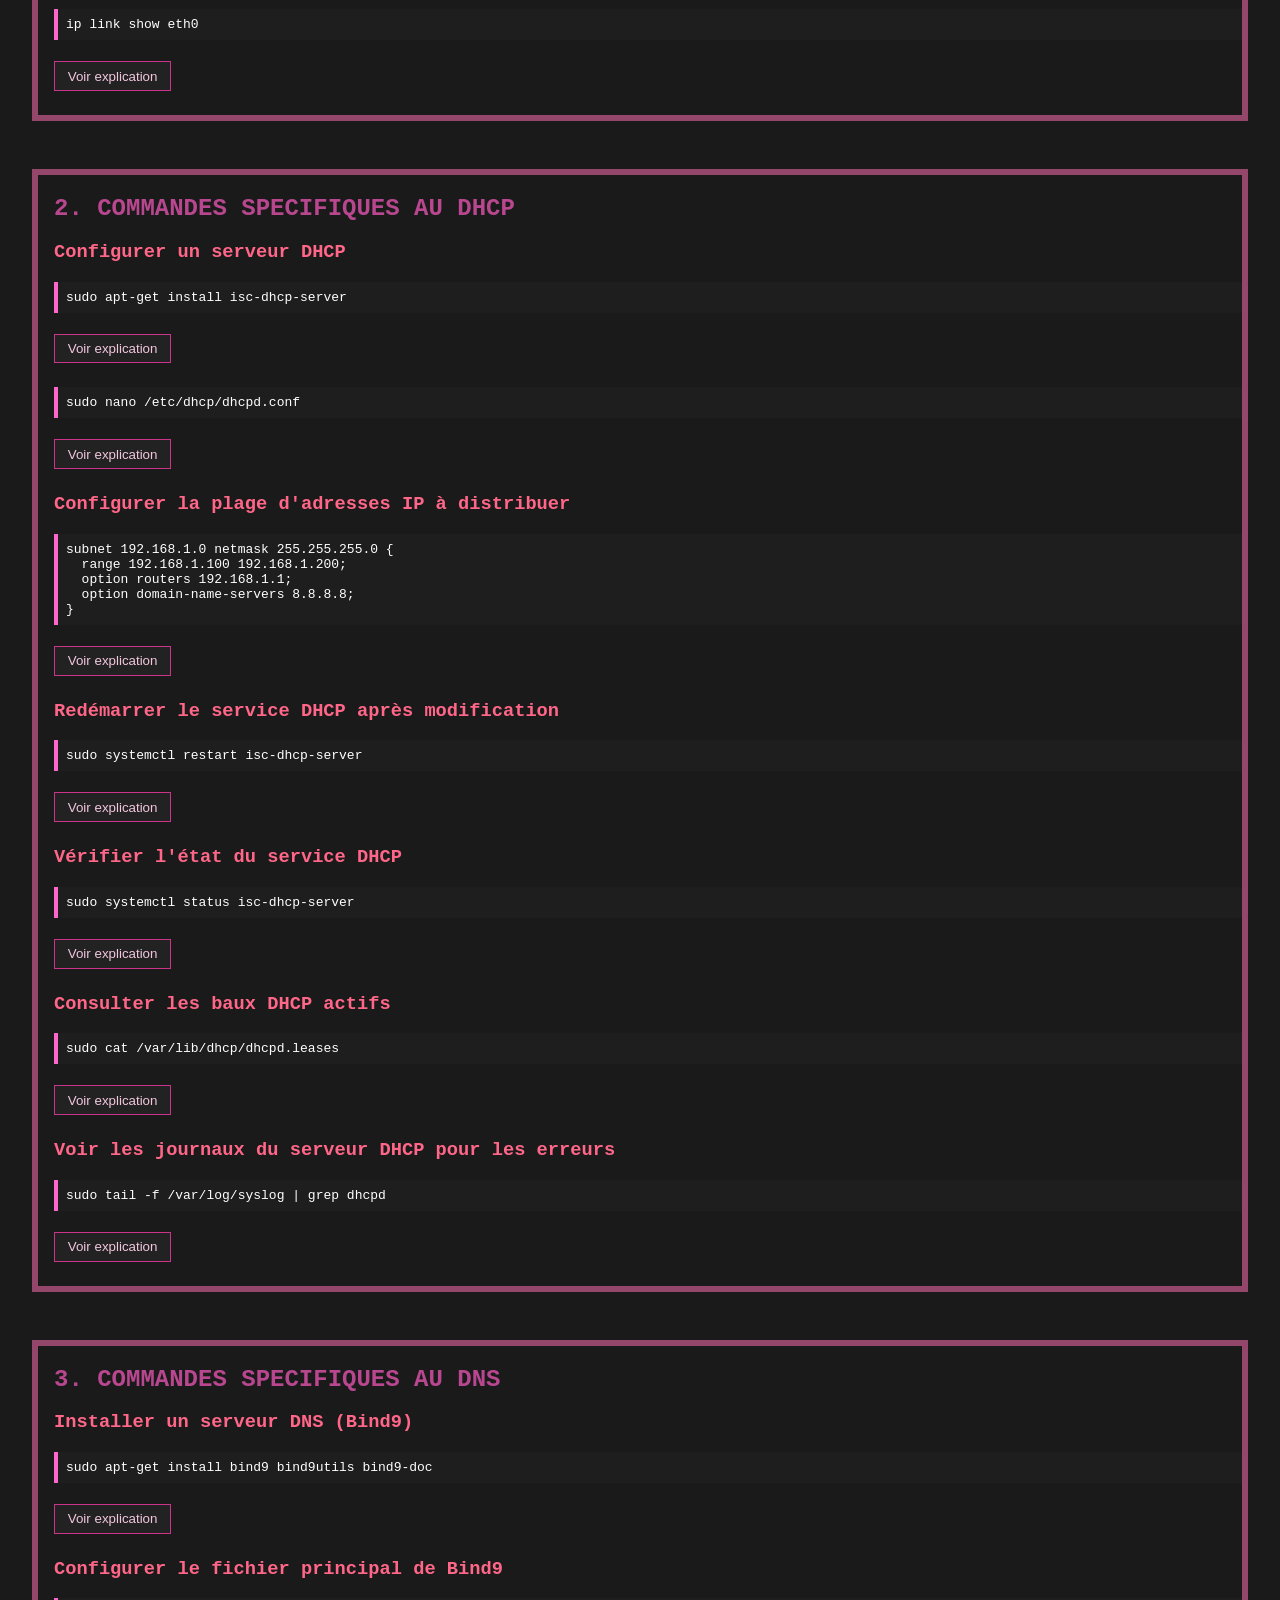
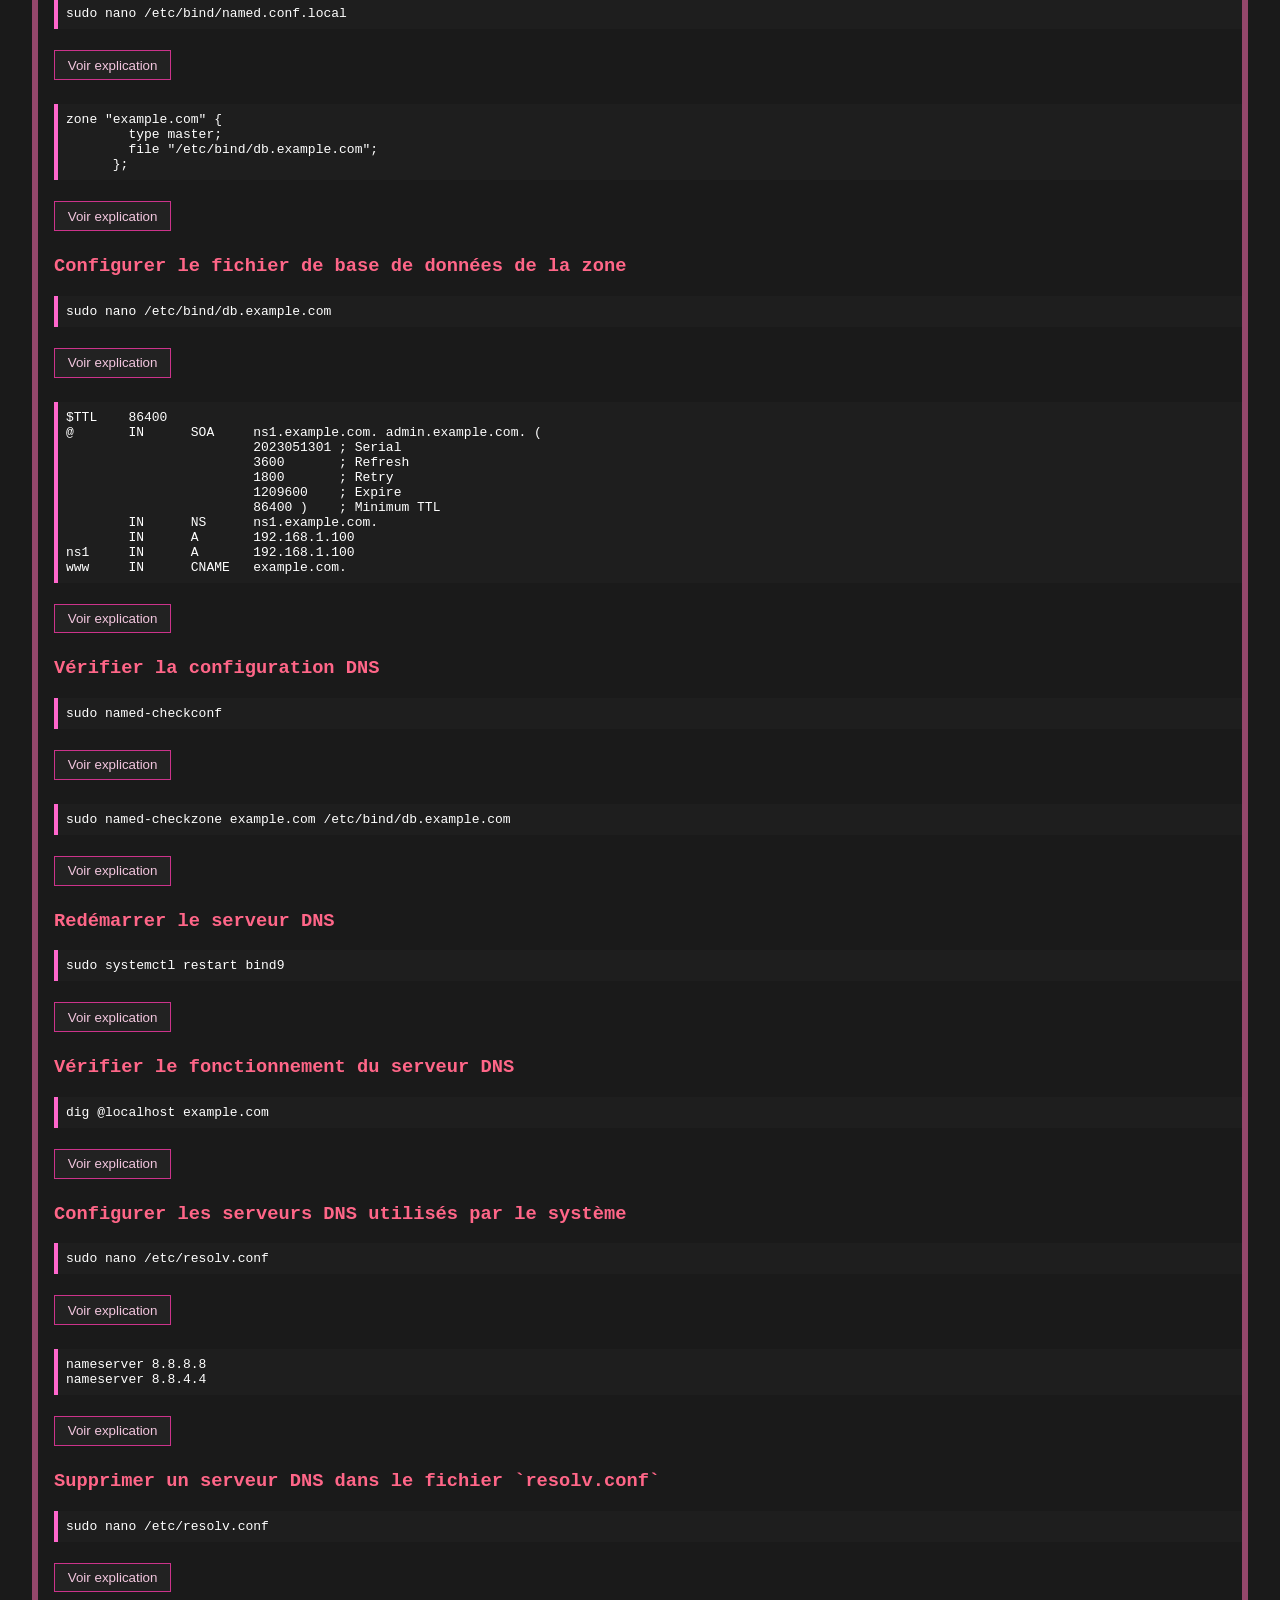
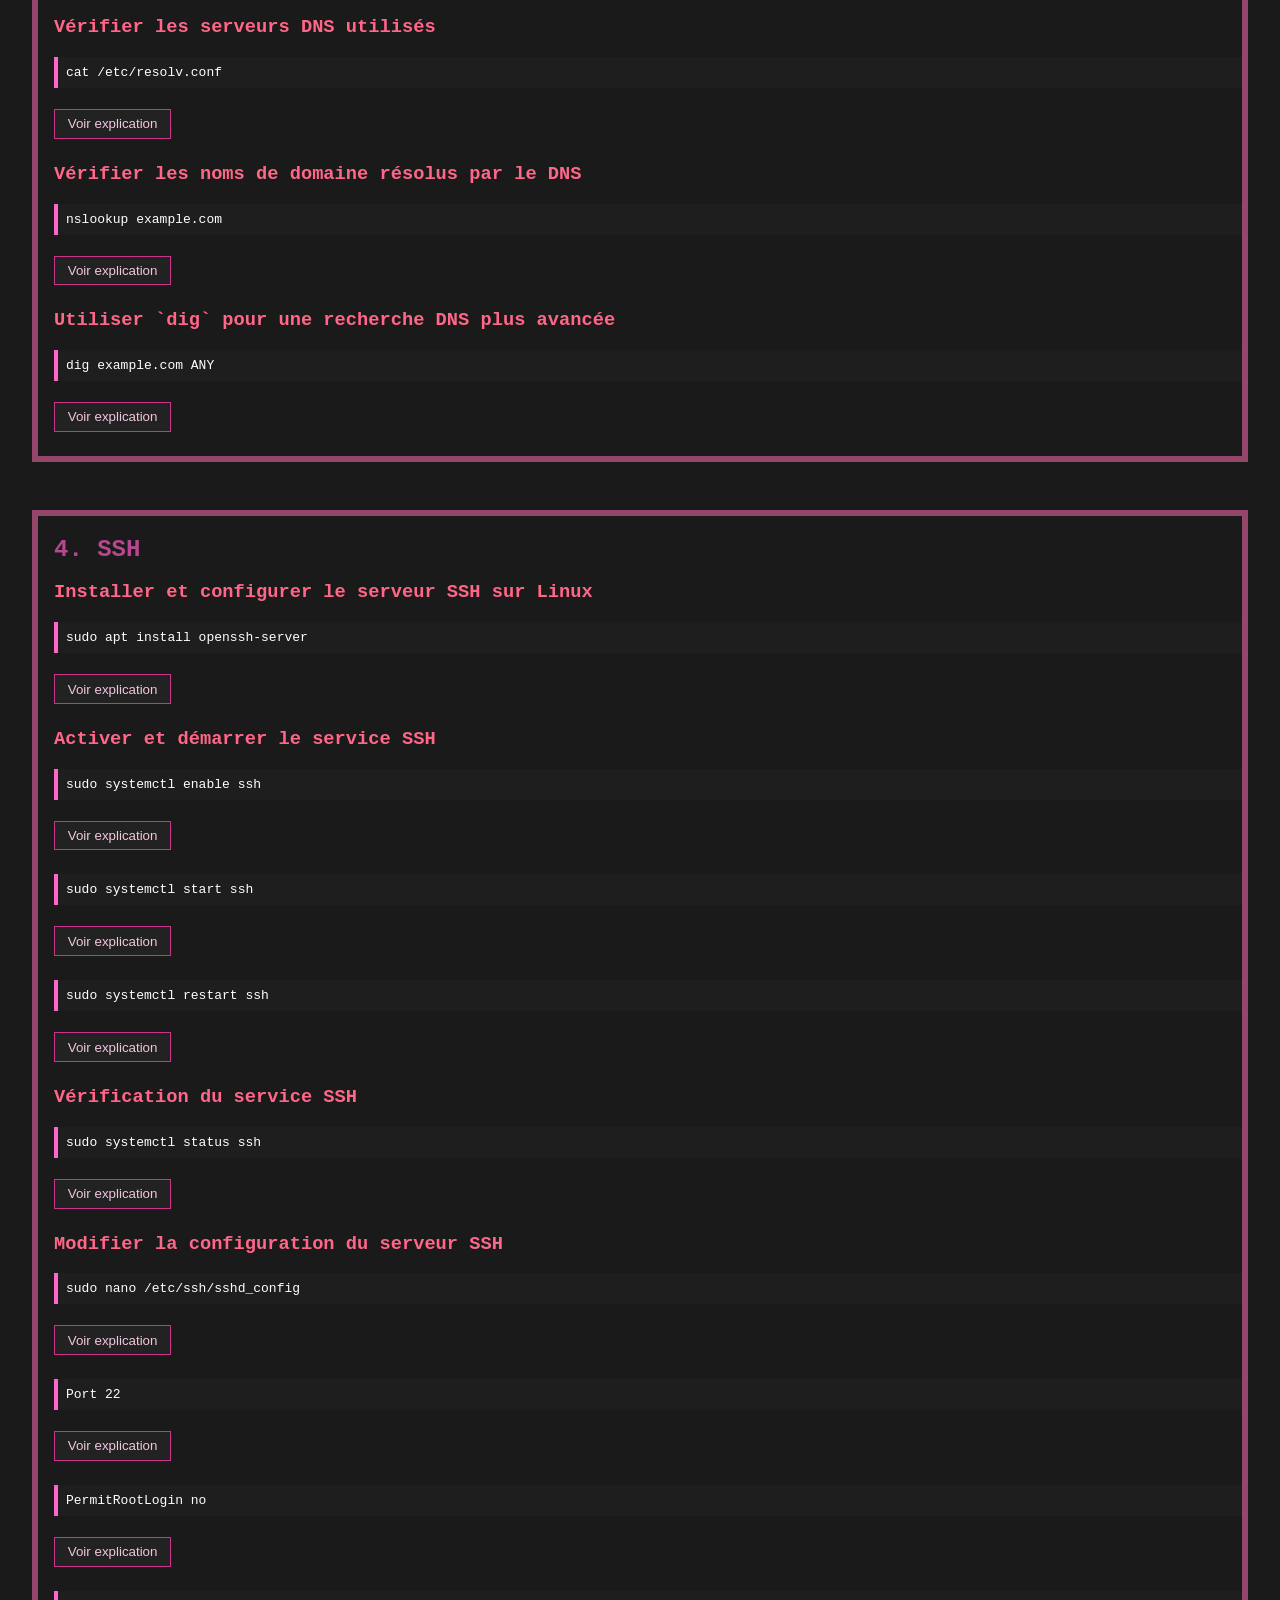
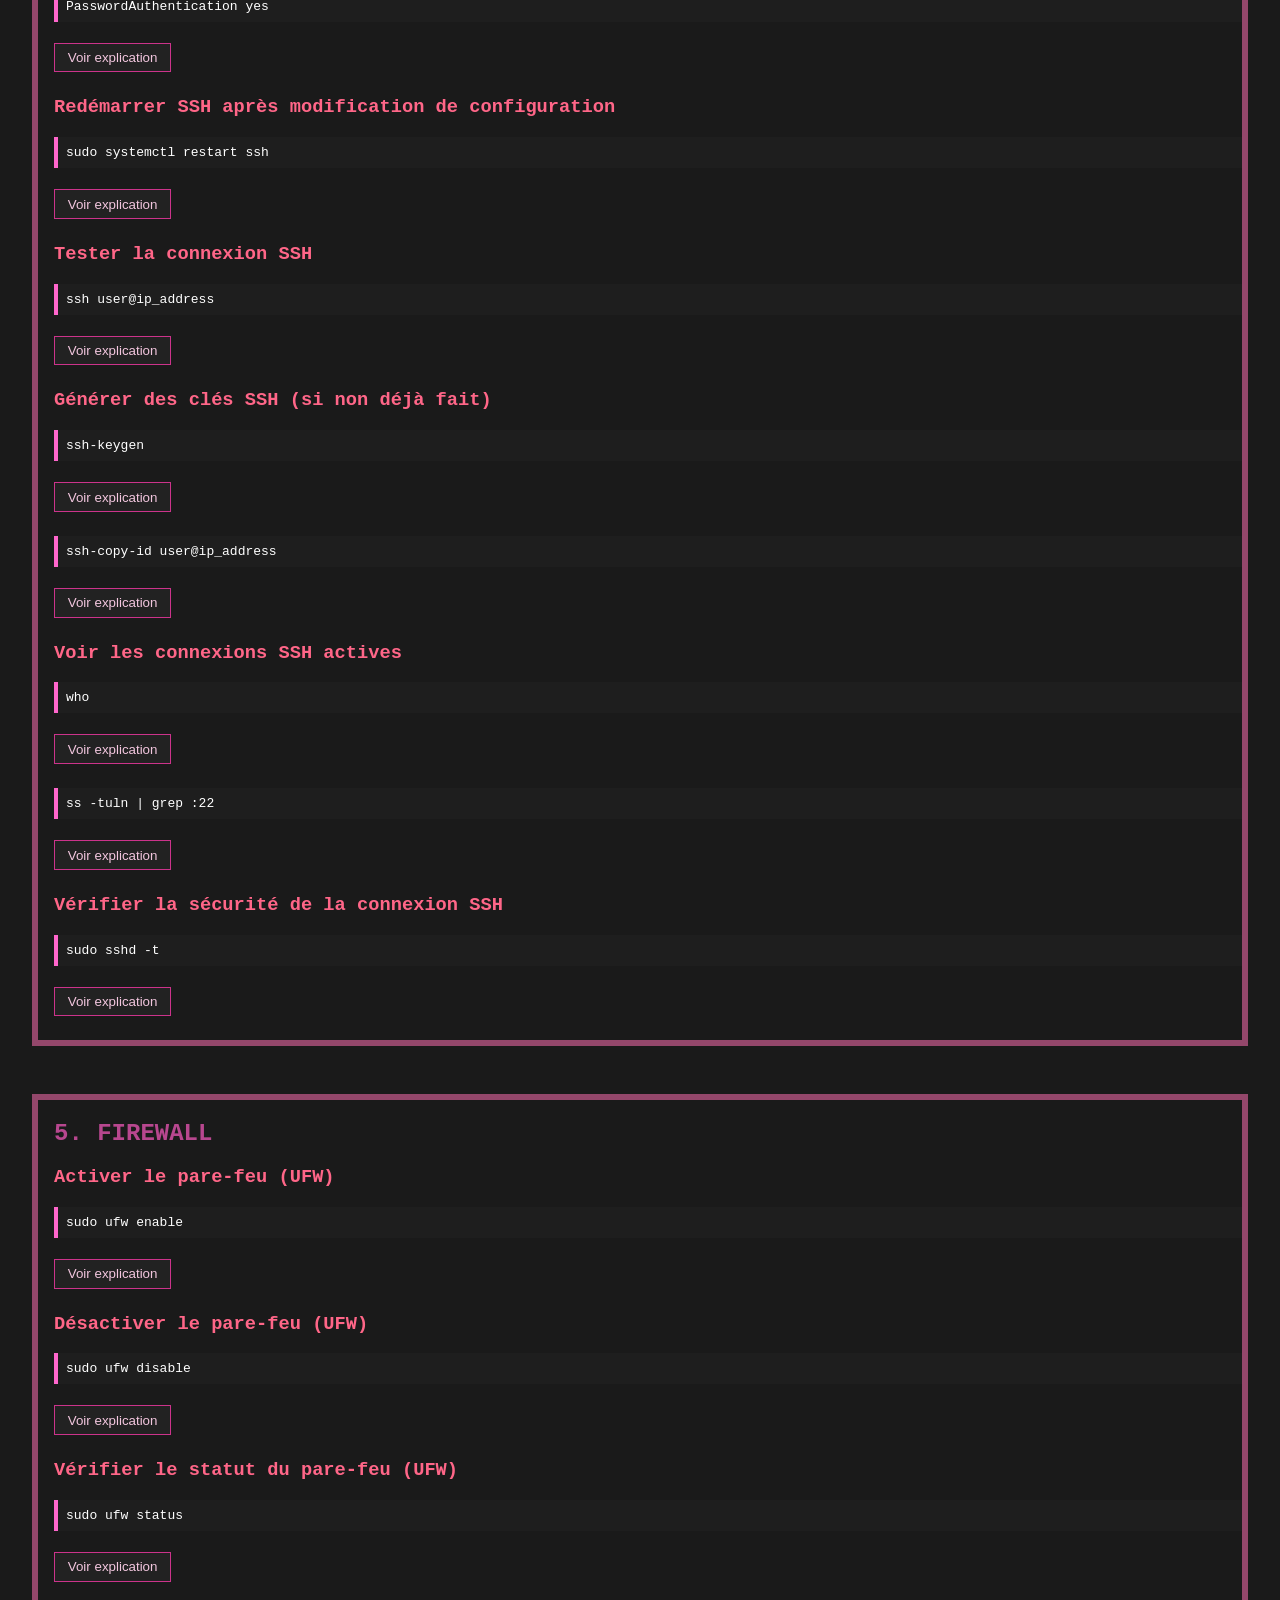
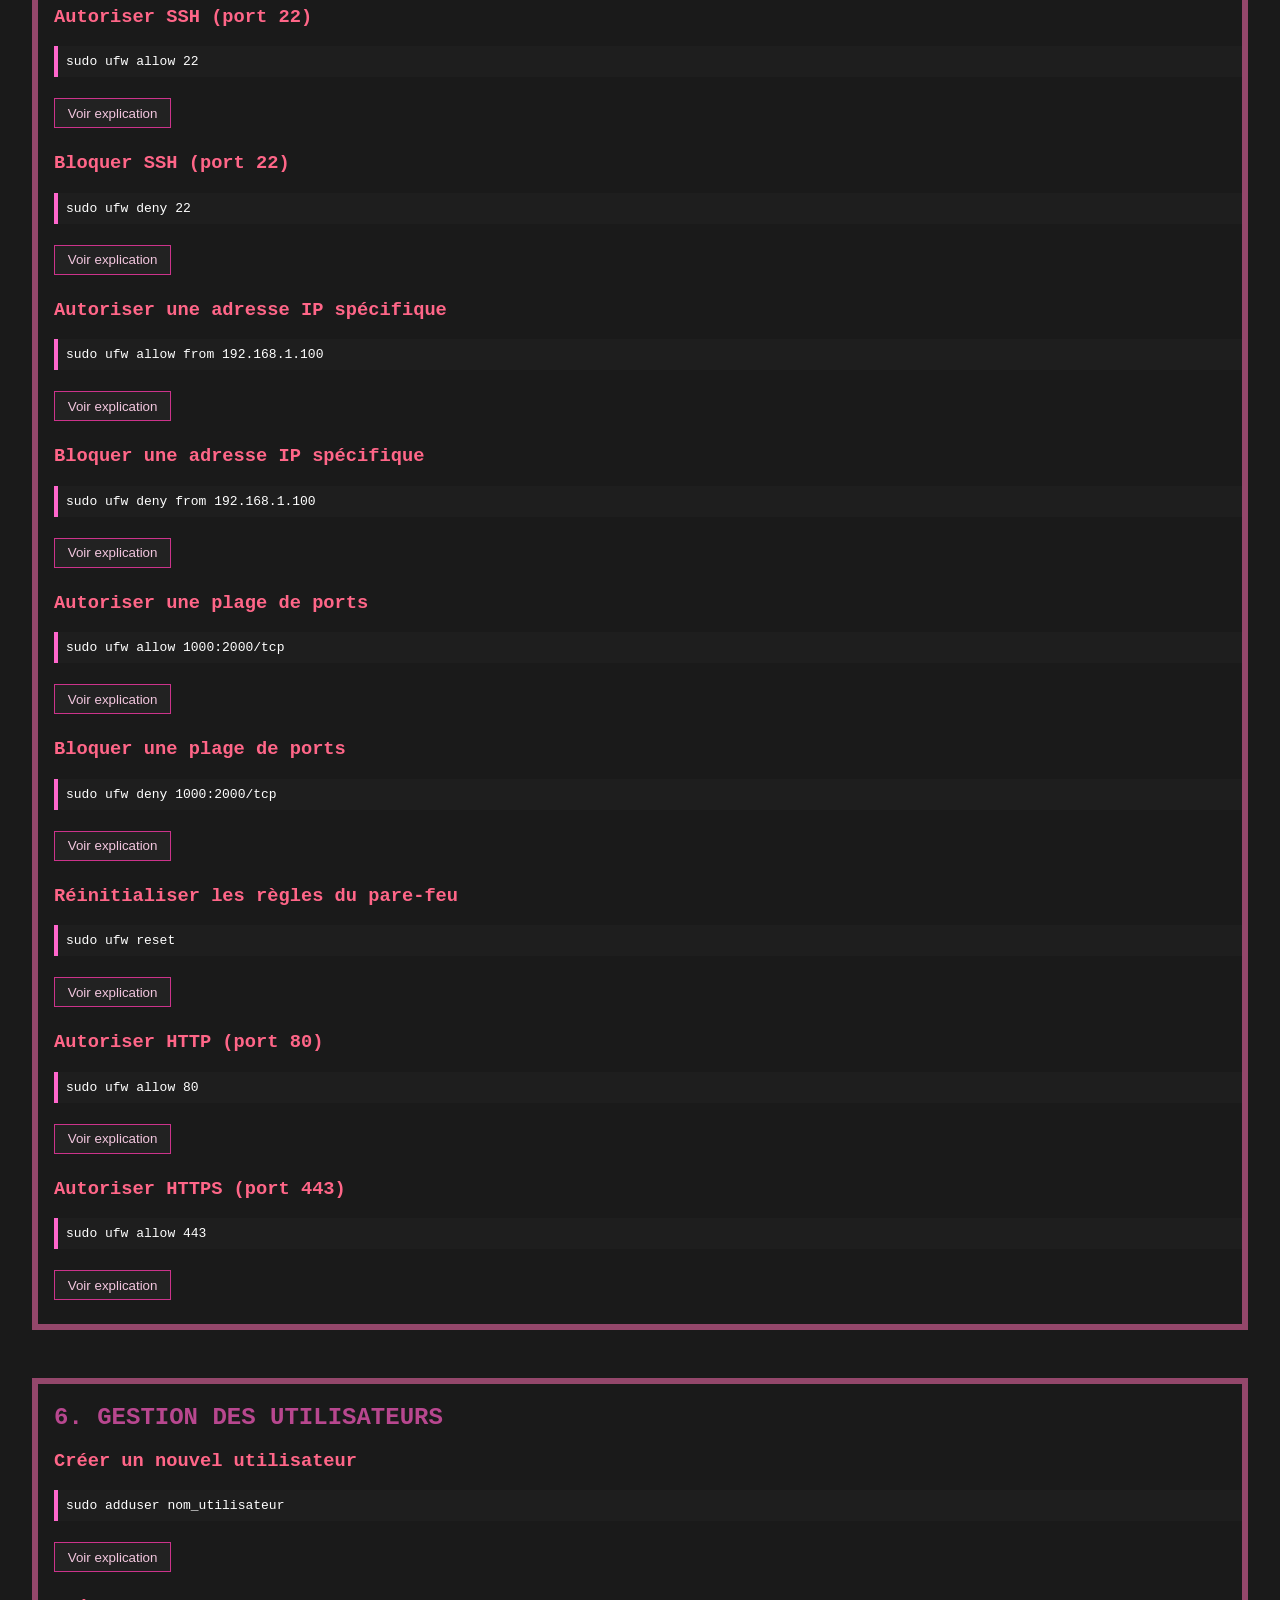
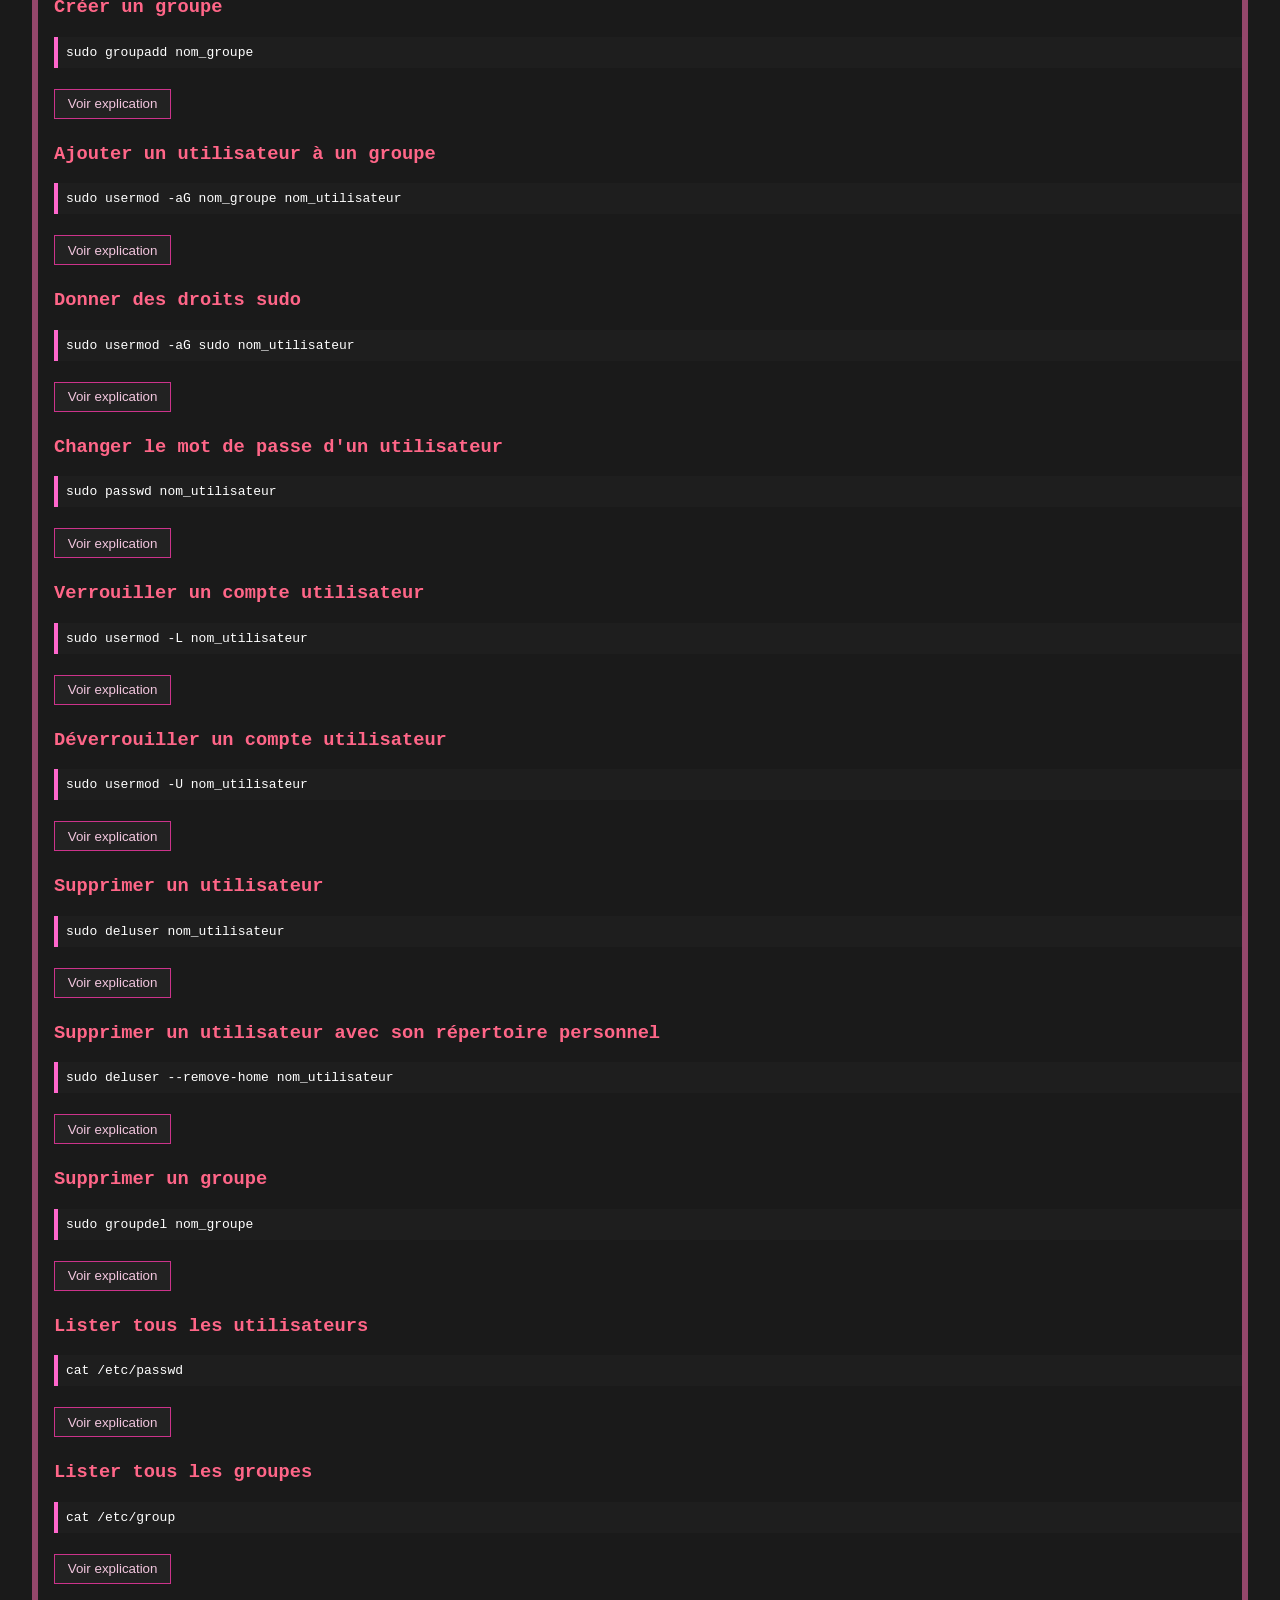
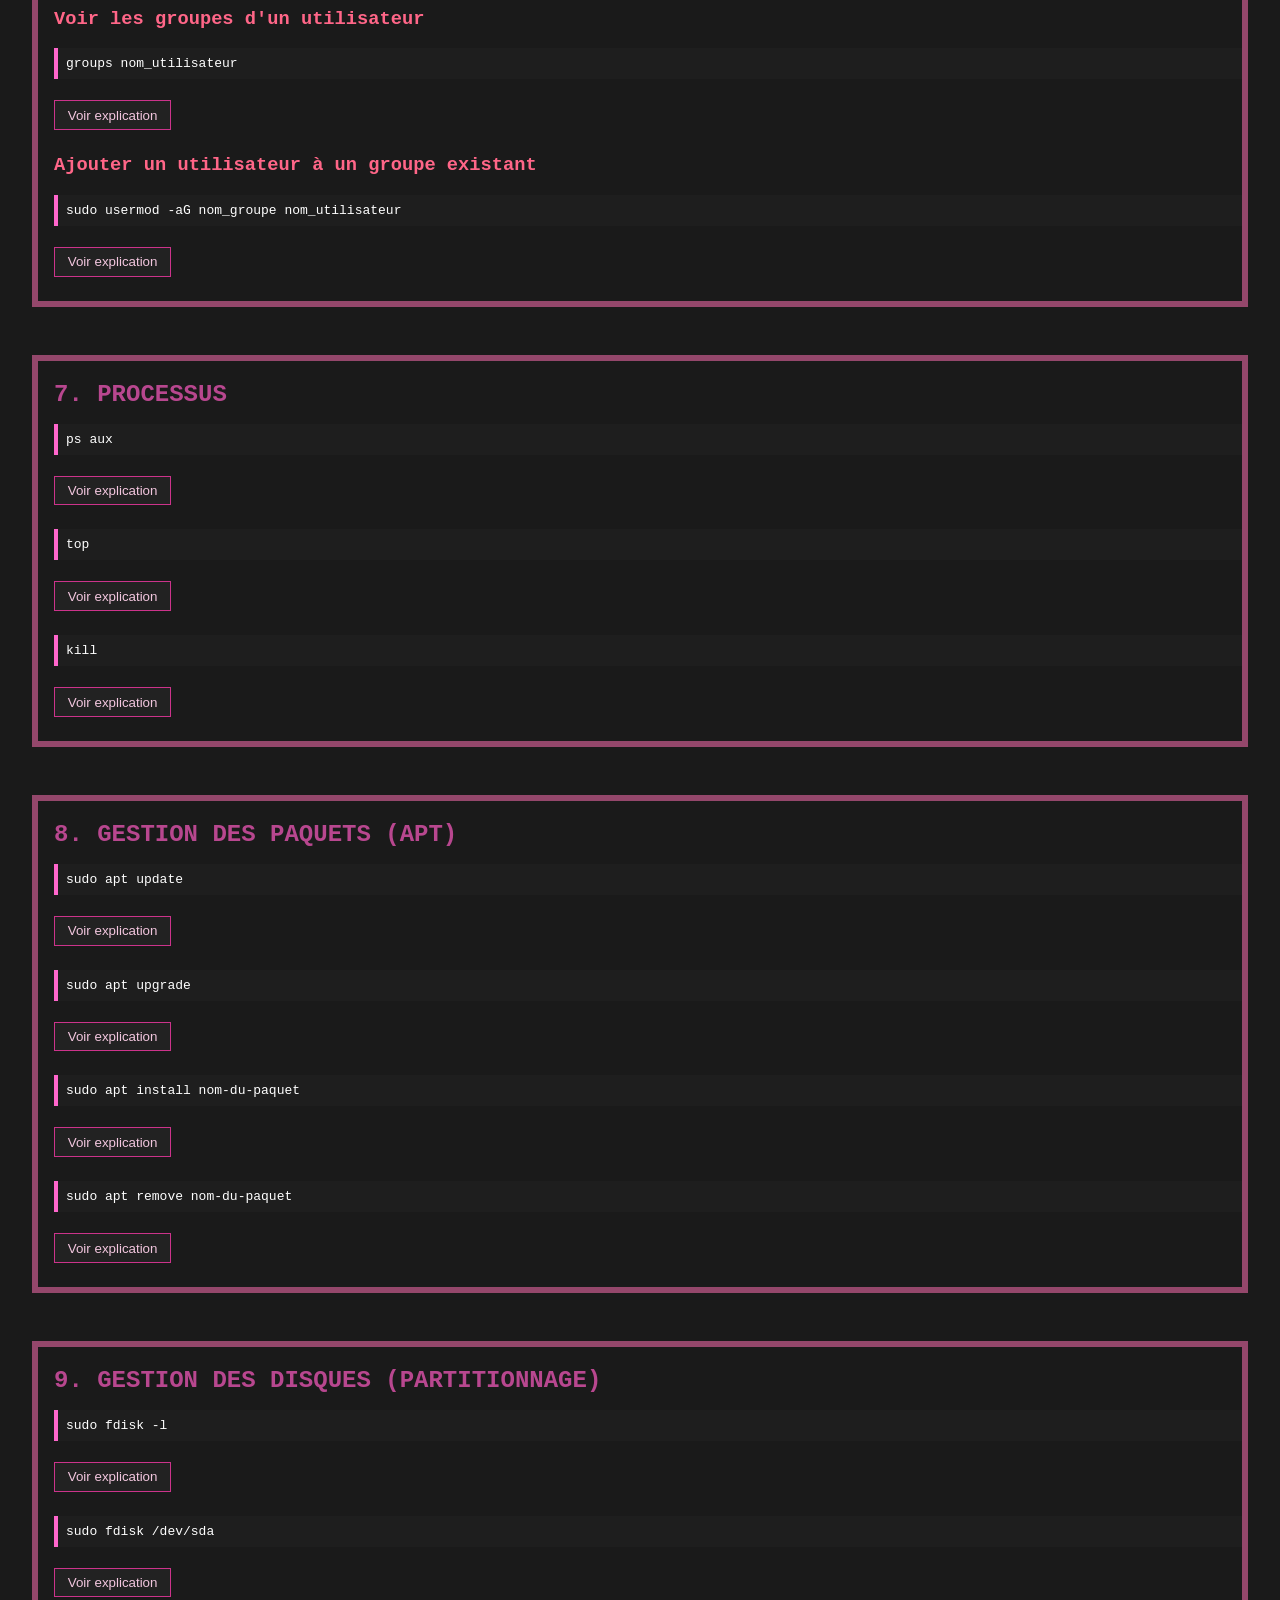
==== commit 2cd1d199: "Update index.html" ====
--- a/index.html
+++ b/index.html
@@ -43,7 +43,7 @@
     <tr>
   <td>00</td>
   <td>INSTALLATION D’OPENLDAP + phpLDAPadmin sur Ubuntu </td>
-  <td><a href="#active-directory"> 🏢 </a></td>
+  <td><a href="#LDHCP"> 🏢 </a></td>
 </tr>
 
     <tr>
@@ -151,7 +151,7 @@
 
 
 
-<section id="#active-directory">
+<section id="LDHCP">
   <h2>🏢 00. INSTALLATION D’OPENLDAP + phpLDAPadmin sur Ubuntu</h2>
   <div class="bloc">
 
--- a/linux.css
+++ b/linux.css
@@ -1,133 +1,31 @@
-
-/* 📚 Table des matières */
-.table-of-contents {
+/* === Global Styles === */
+@import url('https://fonts.googleapis.com/css2?family=Audiowide&family=Ubuntu+Mono&display=swap');
+
+body {
   background-color: #1a1a1a;
-  padding: 20px;
-  color: #33ff33;
-  font-family: 'Courier New', Courier, monospace;
-  border-bottom: 2px solid #33ff33;
-  margin-bottom: 2rem;
-}
-
-.table-of-contents h2 {
-  font-size: 1.6rem;
-  margin-bottom: 1rem;
-  text-align: center;
-  font-family: 'Audiowide', sans-serif;
-}
-
-.table-of-contents table {
-  width: 100%;
-  border-collapse: collapse;
-}
-
-.table-of-contents th,
-.table-of-contents td {
-  padding: 10px;
-  border: 1px solid #33ff33;
-  text-align: left;
-}
-
-.table-of-contents a {
-  color: #33ff33;
-  text-decoration: none;
-}
-
-.table-of-contents a:hover {
-  text-decoration: underline;
-}
-
-
-
-
-/* Style terminal-hacker */
-body {
-  background-color: #121212;
-  color: #33ff33;
-  font-family: 'Courier New', Courier, monospace;
+  color: #f2c6de;
+  font-family: 'Ubuntu Mono', monospace;
   margin: 0;
   padding: 0;
 }
 
+/* === Header === */
 header {
-  background-color: #1a1a1a;
+  background-color: #4a148c;
   text-align: left;
   padding: 2rem;
-  border-bottom: 2px solid #33ff33;
-}
-
-/* Supprimé h0 car ce n’est pas une balise valide */
-/* Remplacé par une classe .h0 */
-
-main {
-  padding: 2rem;
-}
-
-section {
-  margin-bottom: 3rem;
-  border-left: 10px solid #33ff33;
-  padding-left: 1rem;
-}
-
-h2 {
-  color: #00ffff;
-  margin-bottom: 1rem;
-}
-
-h3 {
-  color: #ff5722;
-}
-
-pre {
-  background-color: #1e1e1e;
-  padding: 0.5rem;
-  border-left: 4px solid #00ff00;
-  overflow-x: auto;
-}
-
-.cmd {
-  margin-bottom: 1.5rem;
-}
-
-button.toggle {
-  background-color: #222;
-  border: 1px solid #33ff33;
-  color: #33ff33;
-  padding: 0.4rem 0.8rem;
-  cursor: pointer;
-  margin-top: 0.5rem;
-}
-
-button.toggle:hover {
-  background-color: #33ff33;
-  color: #000;
-}
-
-.desc {
-  display: none;
-  margin-top: 0.5rem;
-  color: #ccc;
-  font-size: 0.95rem;
-}
-
-footer {
-  text-align: center;
-  padding: 1rem;
-  border-top: 2px solid #33ff33;
-  background-color: #1a1a1a;
-  color: #666;
-}
-
-/* === Signature spéciale en haut === */
+  border-bottom: 2px solid #ff5722;
+}
+
 .linux-signature {
-  background-color: #1b1b1b;
+  background: linear-gradient(to right, #2c003e, #6a1b9a);
   display: flex;
   align-items: center;
   justify-content: space-between;
   padding: 15px;
   font-family: 'Courier New', Courier, monospace;
   box-shadow: 0 4px 10px rgba(0, 0, 0, 0.6);
-  border-bottom: 2px solid #00ffcc;
+  border-bottom: 2px solid deeppink;
 }
 
 .text-header {
@@ -141,20 +39,20 @@
 .h0 {
   font-size: 1.2rem;
   font-weight: bold;
-  color: #ffd700;
+  color: #ffb6d9;
   margin: 0 0 0.5rem 0;
 }
 
 .linux-signature h1 {
   font-size: 20px;
-  color:deeppink;
+  color: #f06292;
   margin: 0;
   font-family: 'Alice', sans-serif;
 }
 
 .description {
   font-size: 0.9rem;
-  color: #cccccc;
+  color: #bbbbbb;
   margin-top: 0.3rem;
 }
 
@@ -165,45 +63,144 @@
 
 .penguin.left {
   margin-right: 50px;
-   margin-left: 180px;
+  margin-left: 180px;
 }
 
 .penguin.right {
   margin-left: 50px;
-   margin-right: 180px;
-}
-
-
-/* Conteneur de la barre de progression, positionné sur le côté */
+  margin-right: 180px;
+}
+
+/* === Table of Contents === */
+.table-of-contents {
+  background-color: #2a002f;
+  padding: 20px;
+  color: #ff66cc;
+  border-bottom: 2px solid #b8478f;
+  margin-bottom: 2rem;
+}
+
+.table-of-contents h2 {
+  font-size: 1.6rem;
+  margin-bottom: 1rem;
+  text-align: center;
+  font-family: 'Audiowide', sans-serif;
+  color: #ff99cc;
+}
+
+.table-of-contents table {
+  width: 100%;
+  border-collapse: collapse;
+}
+
+.table-of-contents th,
+.table-of-contents td {
+  padding: 10px;
+  border: 1px solid #94476b;
+  text-align: left;
+}
+
+.table-of-contents a {
+  color: #e27ebc;
+  text-decoration: none;
+}
+
+.table-of-contents a:hover {
+  text-decoration: underline;
+}
+
+/* === Main & Sections === */
+main {
+  padding: 2rem;
+}
+
+section {
+  margin-bottom: 3rem;
+  border-left: 6px solid #94476b;
+  border-bottom: 6px solid #94476b;
+  border-right: 6px solid #94476b;
+  border-top: 6px solid #94476b;
+  padding-left: 1rem;
+}
+
+h2 {
+  color:#b8478f;
+  margin-bottom: 1rem;
+}
+
+h3 {
+  color: #ff6688;
+}
+
+/* === Code Blocks === */
+pre {
+  background-color: #1e1e1e;
+  padding: 0.5rem;
+  border-left: 4px solid #ff66cc;
+  overflow-x: auto;
+  color: #fff;
+}
+
+/* === Command Description === */
+.cmd {
+  margin-bottom: 1.5rem;
+}
+
+button.toggle {
+  background-color: #222;
+  border: 1px solid #cc338b;
+  color: #f2c6de;
+  padding: 0.4rem 0.8rem;
+  cursor: pointer;
+  margin-top: 0.5rem;
+}
+
+button.toggle:hover {
+  background-color: #cc338b;
+  color: #fff;
+}
+
+.desc {
+  display: none;
+  margin-top: 0.5rem;
+  color: #ccc;
+  font-size: 0.95rem;
+}
+
+/* === Progress Bar === */
 .progress-bar-container {
   position: fixed;
   top: 0;
   right: 0;
-  width: 10px; /* largeur de la barre */
+  width: 10px;
   height: 100%;
-  background-color: #333; /* couleur de fond de la barre */
+  background-color: #333;
   z-index: 9999;
 }
 
-/* La barre elle-même qui va se remplir en fonction du scroll */
 .progress-bar {
   width: 100%;
   height: 0;
-  background-color: #33ff33; /* couleur de la barre */
+  background-color: #ff66cc;
   transition: height 0.2s ease-out;
 }
 
-
-
-
-
-/* Style de base pour la section fin */
+/* === Footer === */
+footer {
+  text-align: center;
+  padding: 1rem;
+  border-top: 2px solid #cc338b;
+  background-color: #111;
+  color: #999;
+}
+
+/* === Final Section === */
 #fin {
   text-align: center;
   padding: 40px 0;
-  background-color: #1d1f20; /* Fond sombre inspiré des terminaux */
-  color: #00ff00; /* Texte vert fluo */
-  font-family: 'Courier New', Courier, monospace; /* Police de type terminal */
+  background-color: #1d1f20;
+  color: #ffbde3;
+  font-family: 'Ubuntu Mono', monospace;
   border-radius: 5px;
   margin-top: 50px;
   box-shadow: 0 4px 10px rgba(0, 0, 0, 0.3);
@@ -211,53 +208,39 @@
   overflow: hidden;
 }
 
-/* Titre H2 - Apparence de commande */
 #fin h2 {
   font-size: 2.5em;
   margin-bottom: 20px;
-  animation: blinkText 0.8s infinite alternate; /* Animation clignotante */
-}
-
-/* Animation de texte clignotant pour le titre */
+  animation: blinkText 0.8s infinite alternate;
+  color: #ff66cc;
+}
+
 @keyframes blinkText {
-  0% {
-    opacity: 1;
-  }
-  50% {
-    opacity: 0.5;
-  }
-  100% {
-    opacity: 1;
-  }
-}
-
-/* Description avec effet d'apparition type ligne de commande */
+  0% { opacity: 1; }
+  50% { opacity: 0.5; }
+  100% { opacity: 1; }
+}
+
 #fin p {
   font-size: 1.2em;
   margin-bottom: 30px;
-  animation: typing 3s steps(30) 1s forwards; /* Effet de frappe type terminal */
+  animation: typing 3s steps(30) 1s forwards;
   white-space: nowrap;
   overflow: hidden;
-  border-right: 4px solid #00ff00; /* Curseur de terminal */
-}
-
-/* Animation de "tape" du texte */
+  border-right: 4px solid #cc338b;
+}
+
 @keyframes typing {
-  0% {
-    width: 0;
-  }
-  100% {
-    width: 100%;
-  }
-}
-
-/* Bouton de retour avec effet style terminal */
+  0% { width: 0; }
+  100% { width: 100%; }
+}
+
 #fin .btn {
   padding: 12px 25px;
-  background-color: #333; /* Fond sombre pour le bouton */
-  color: #00ff00; /* Texte vert fluo */
+  background-color: #333;
+  color: #ff66cc;
   font-size: 1.1em;
-  border: 2px solid #00ff00; /* Bordure verte */
+  border: 2px solid #ff66cc;
   border-radius: 5px;
   text-decoration: none;
   display: inline-block;
@@ -266,12 +249,11 @@
 }
 
 #fin .btn:hover {
-  background-color: #00ff00; /* Le fond devient vert au survol */
-  color: #1d1f20; /* Le texte devient noir */
+  background-color: #ff66cc;
+  color: #1d1f20;
   transform: scale(1.1);
 }
 
-/* Animation du fond de la section */
 #fin:before {
   content: '';
   position: absolute;
@@ -279,17 +261,11 @@
   left: -50%;
   width: 200%;
   height: 4px;
-  background: linear-gradient(90deg, transparent, #00ff00, transparent);
+  background: linear-gradient(90deg, transparent, #ff66cc, transparent);
   animation: scan 2s infinite linear;
 }
 
 @keyframes scan {
-  0% {
-    left: -50%;
-  }
-  100% {
-    left: 100%;
-  }
-}
-
-
+  0% { left: -50%; }
+  100% { left: 100%; }
+}
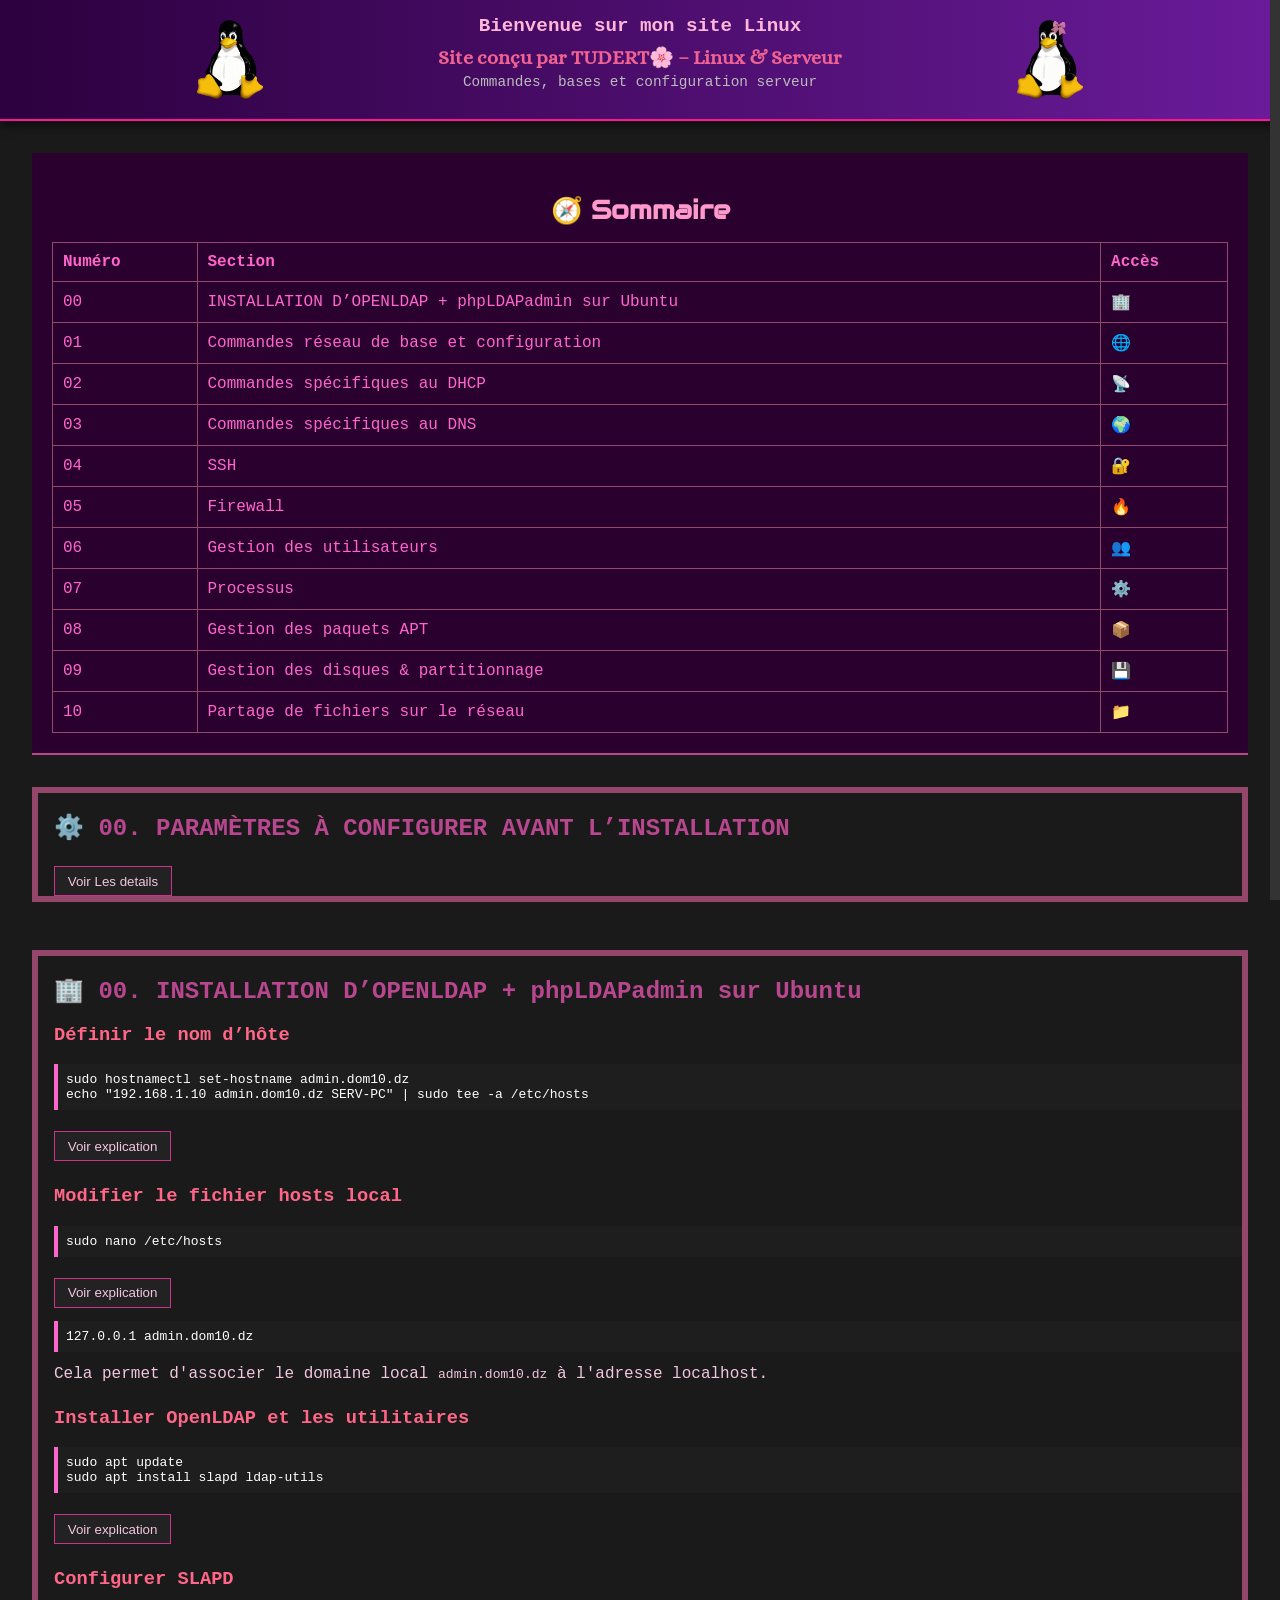
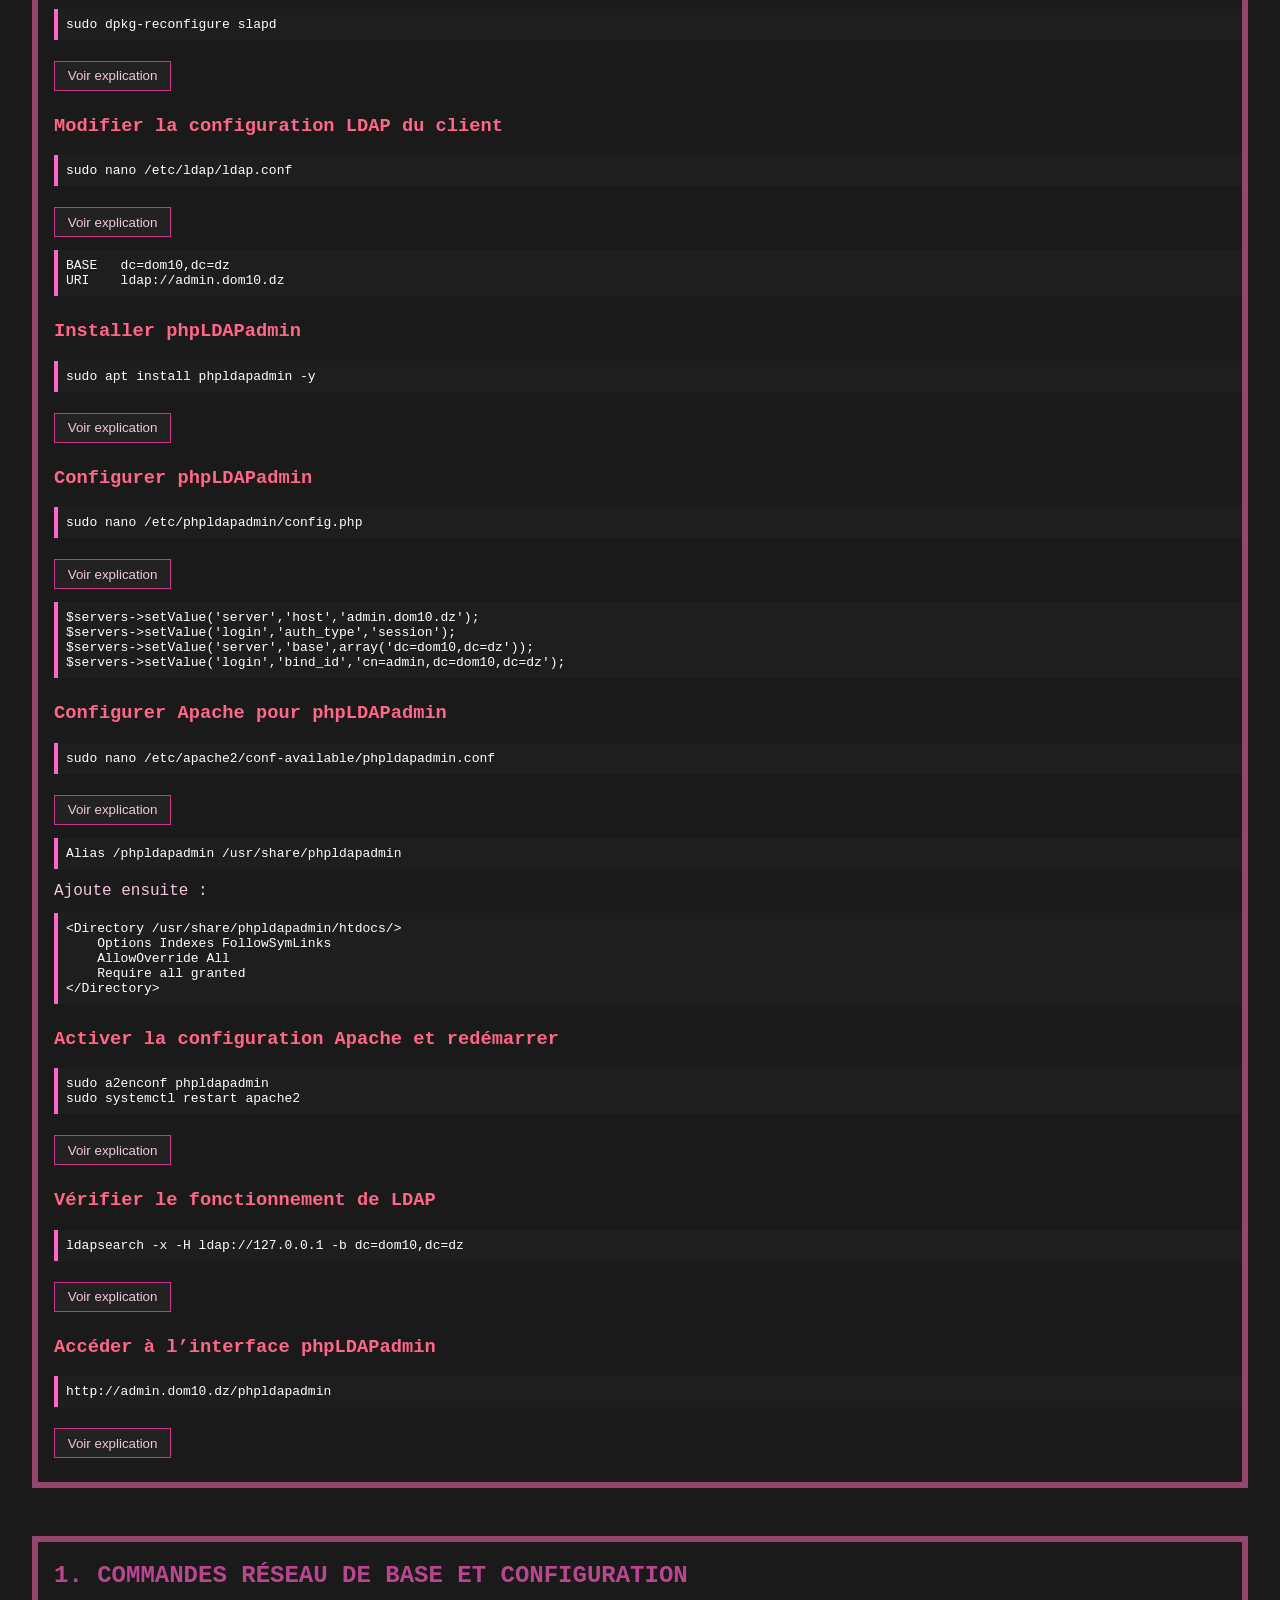
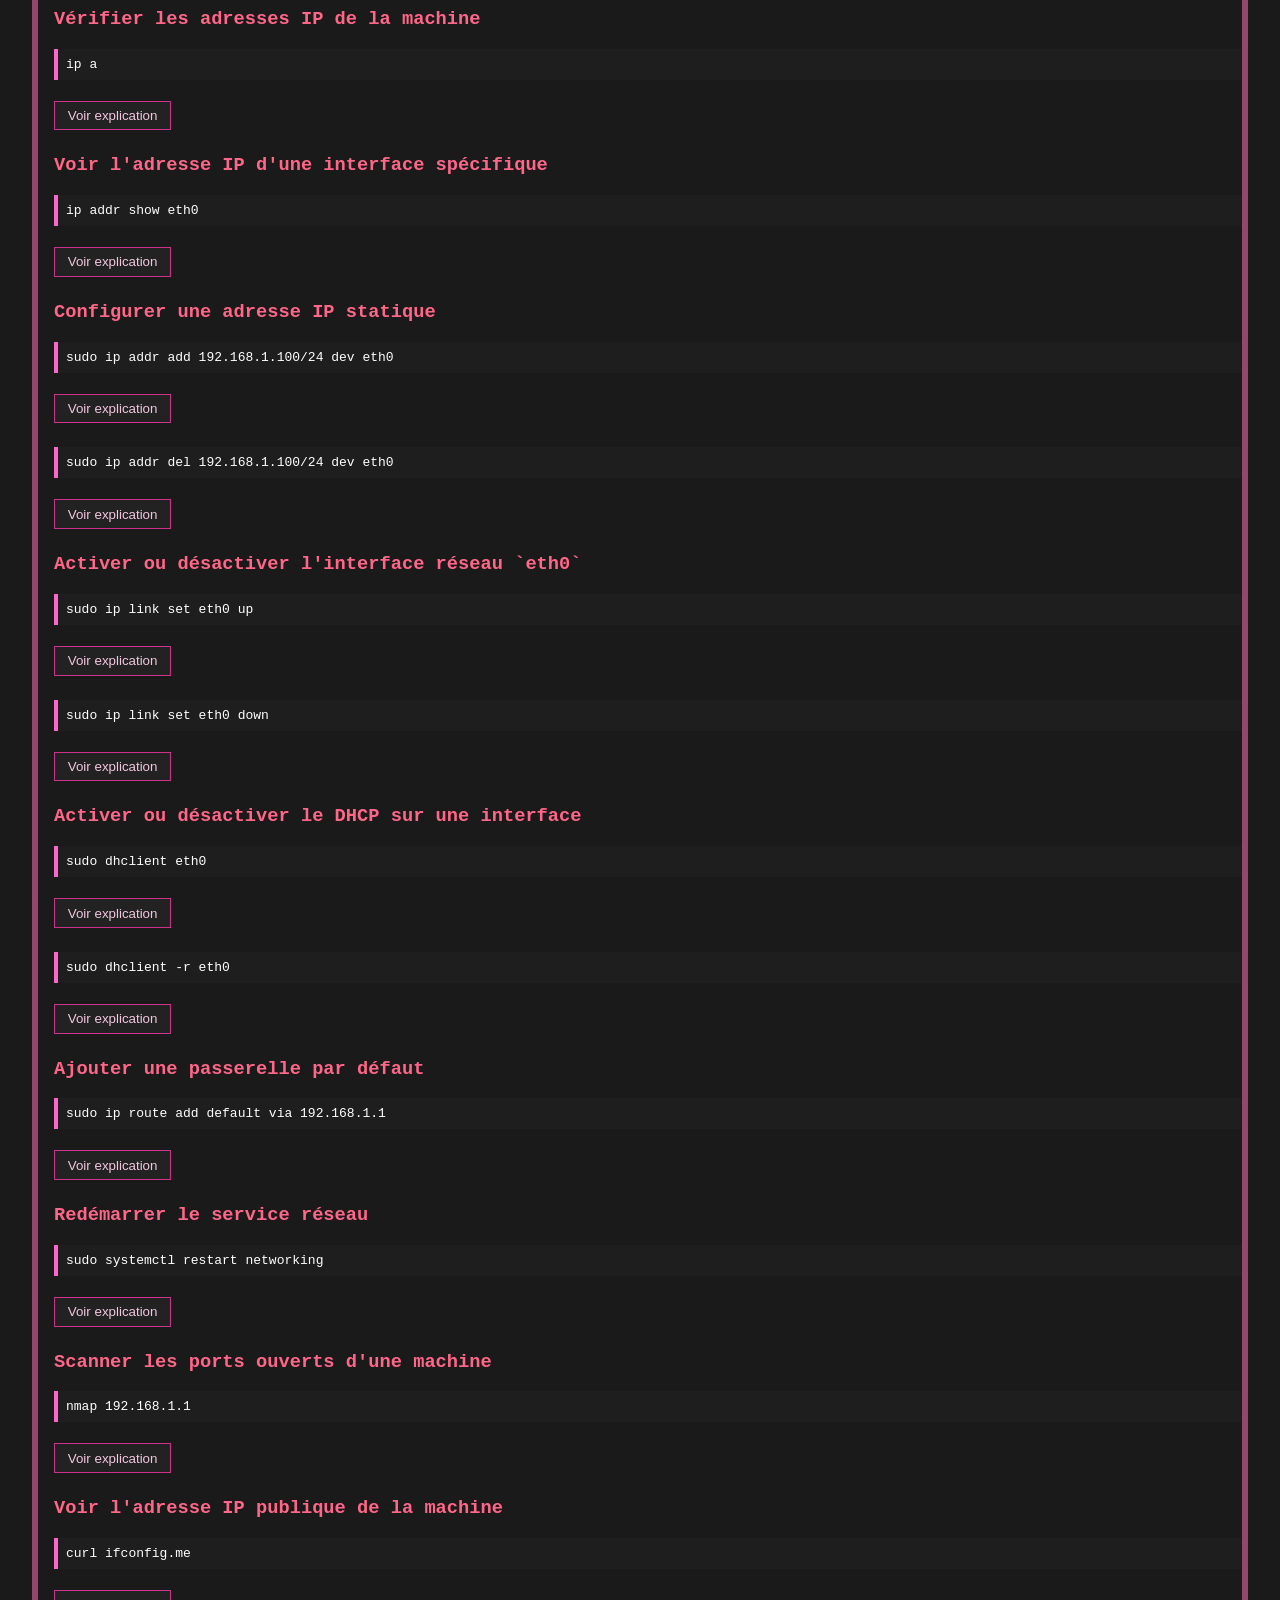
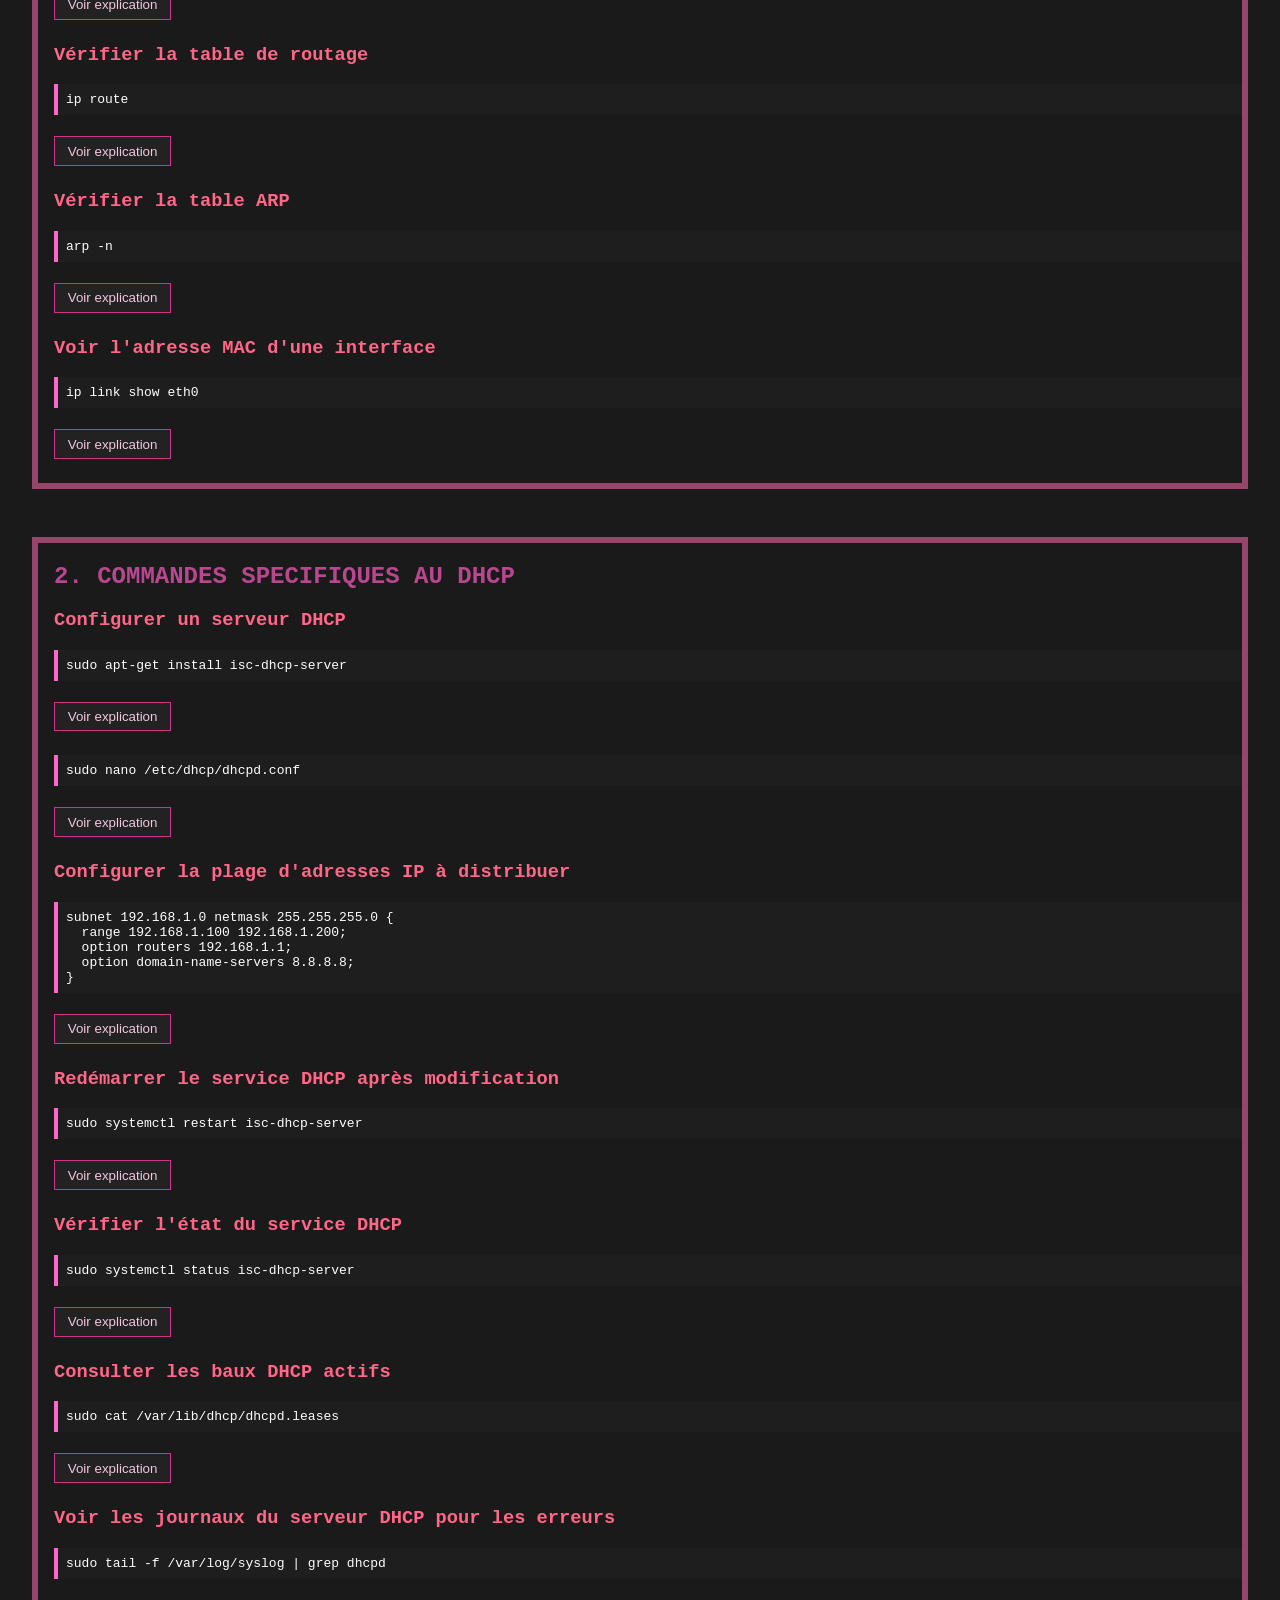
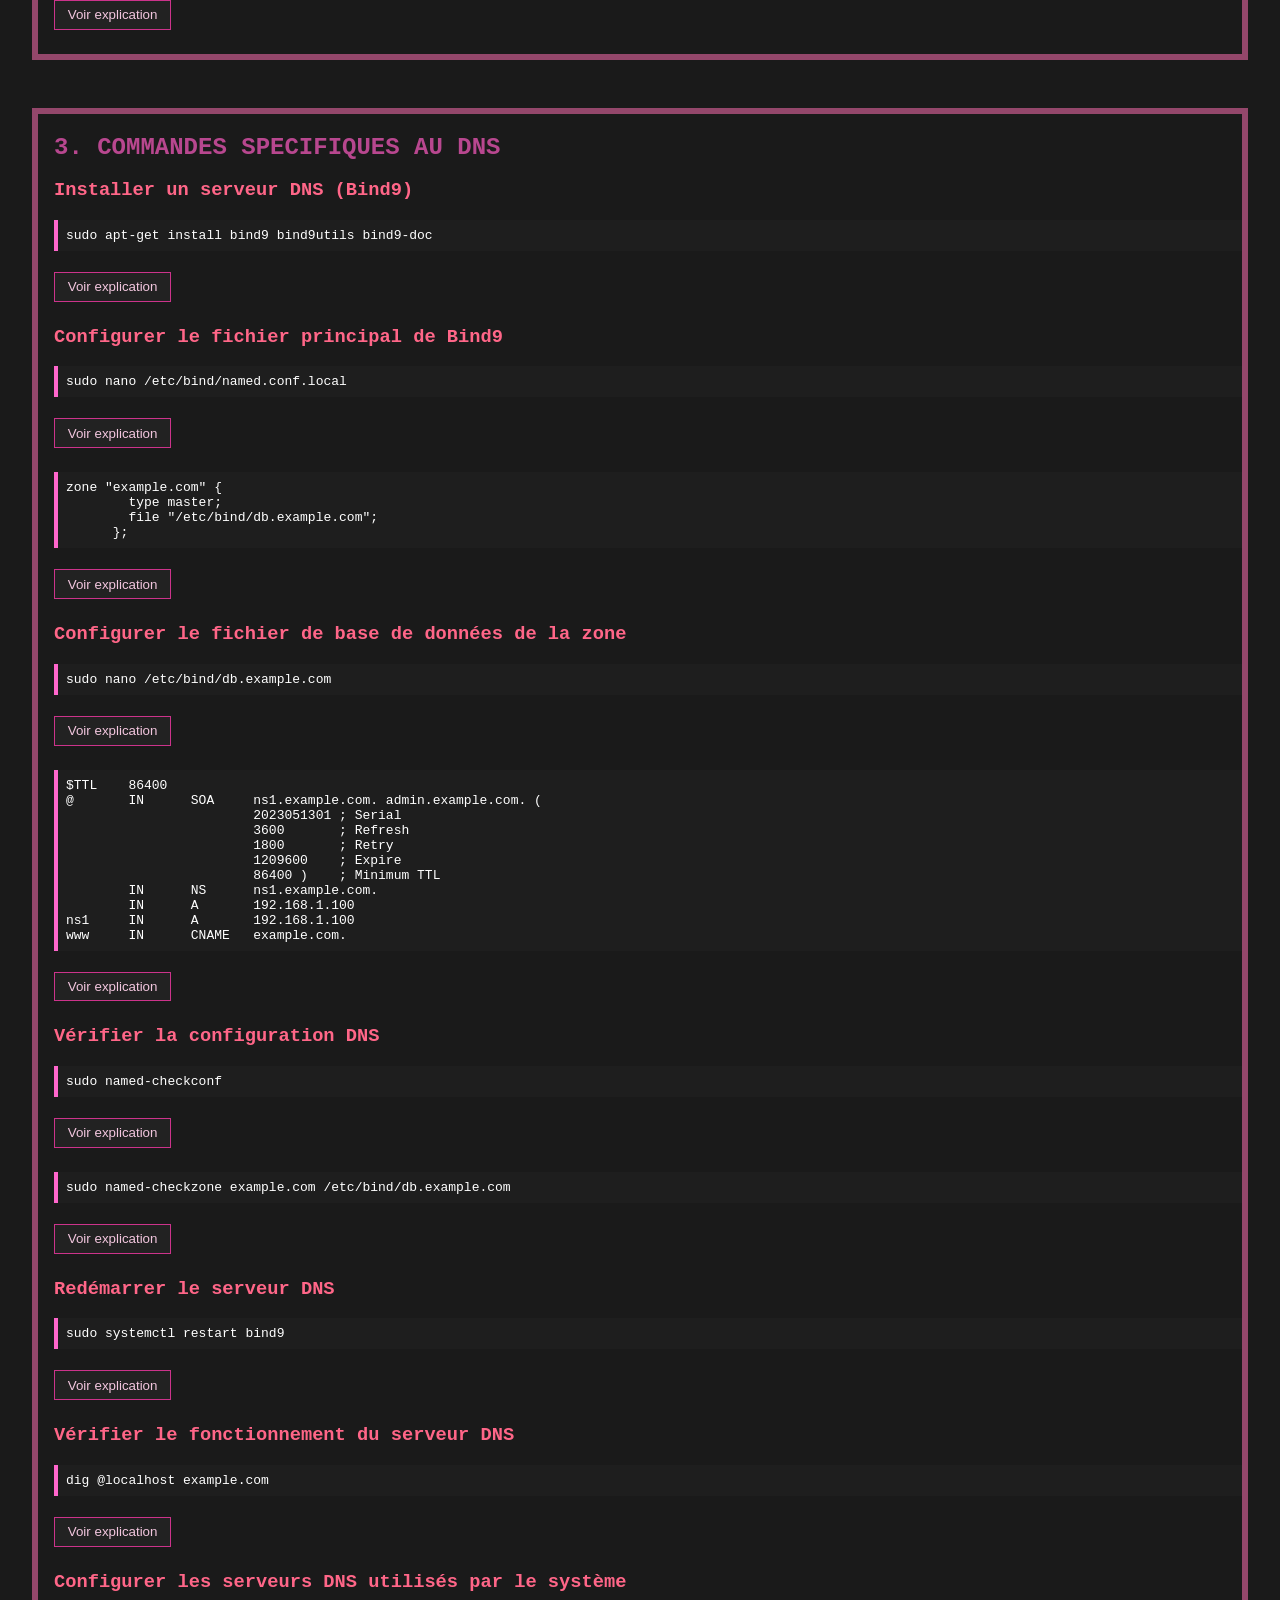
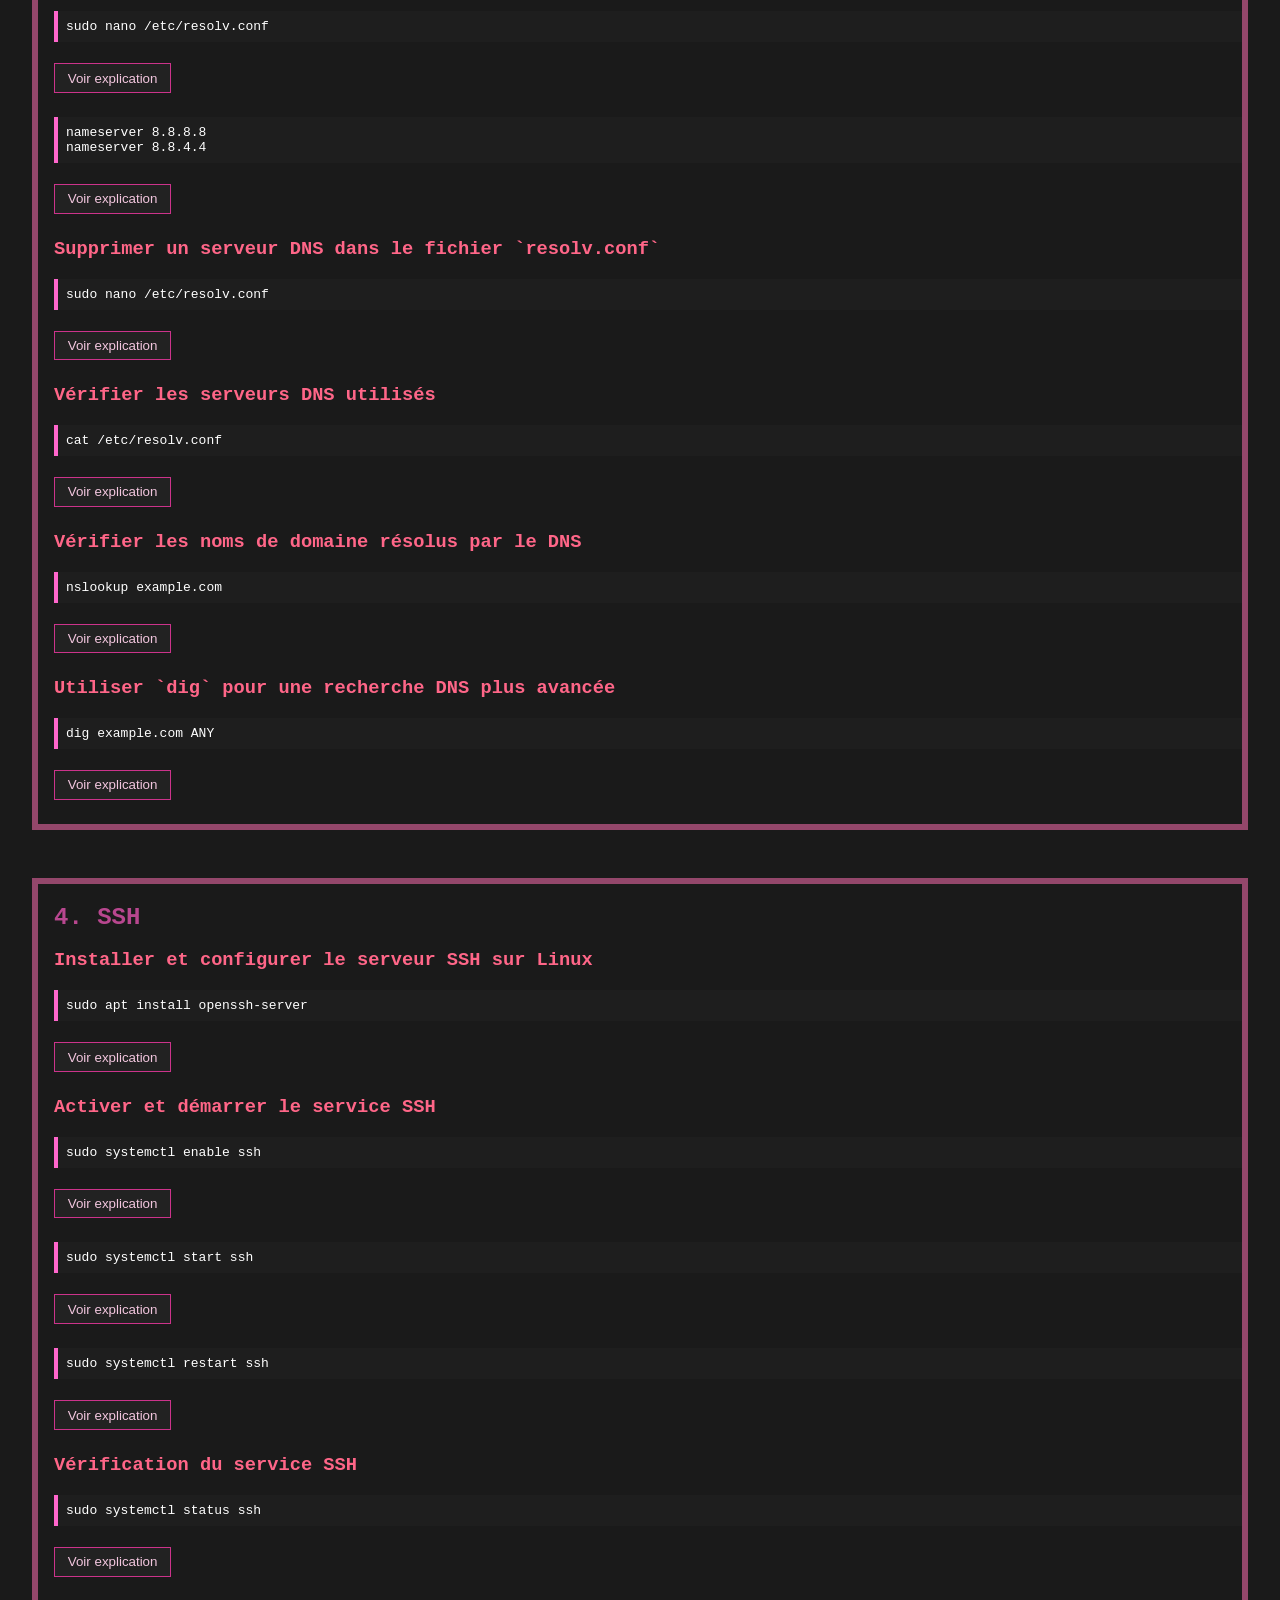
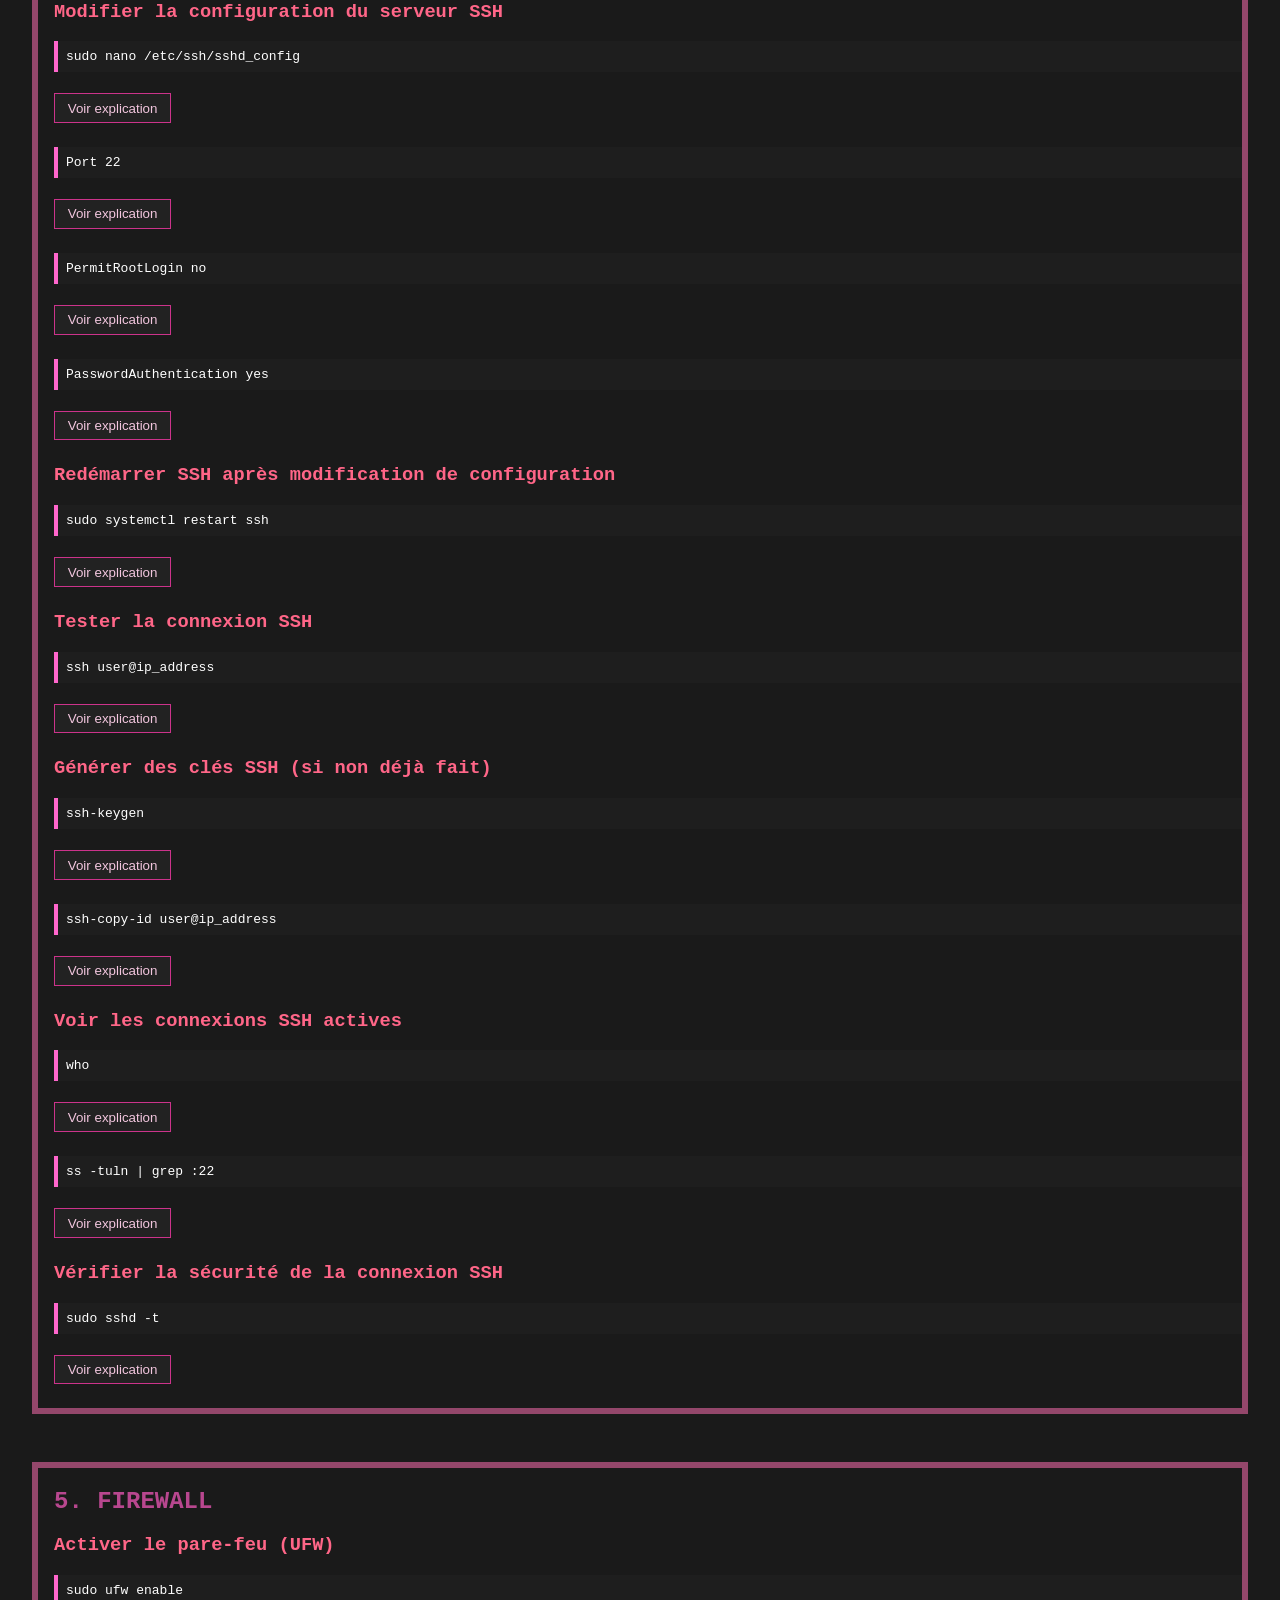
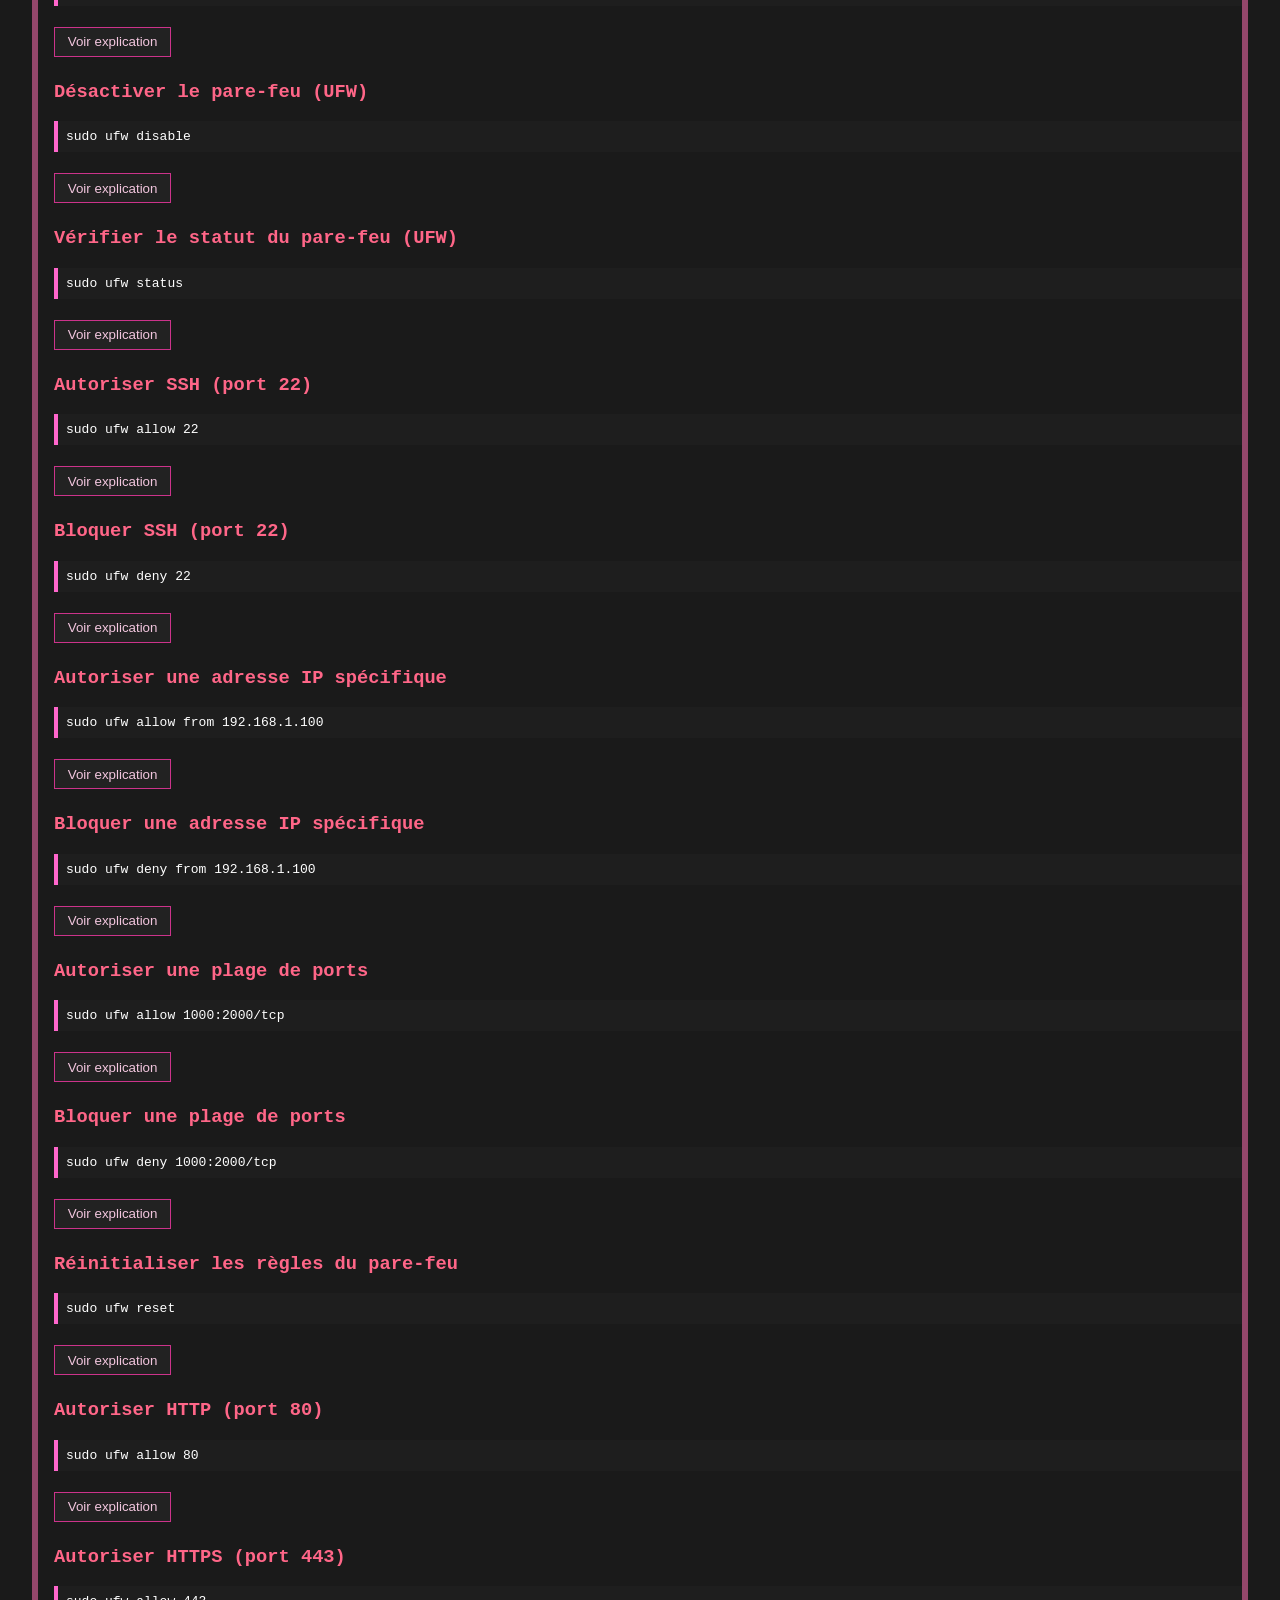
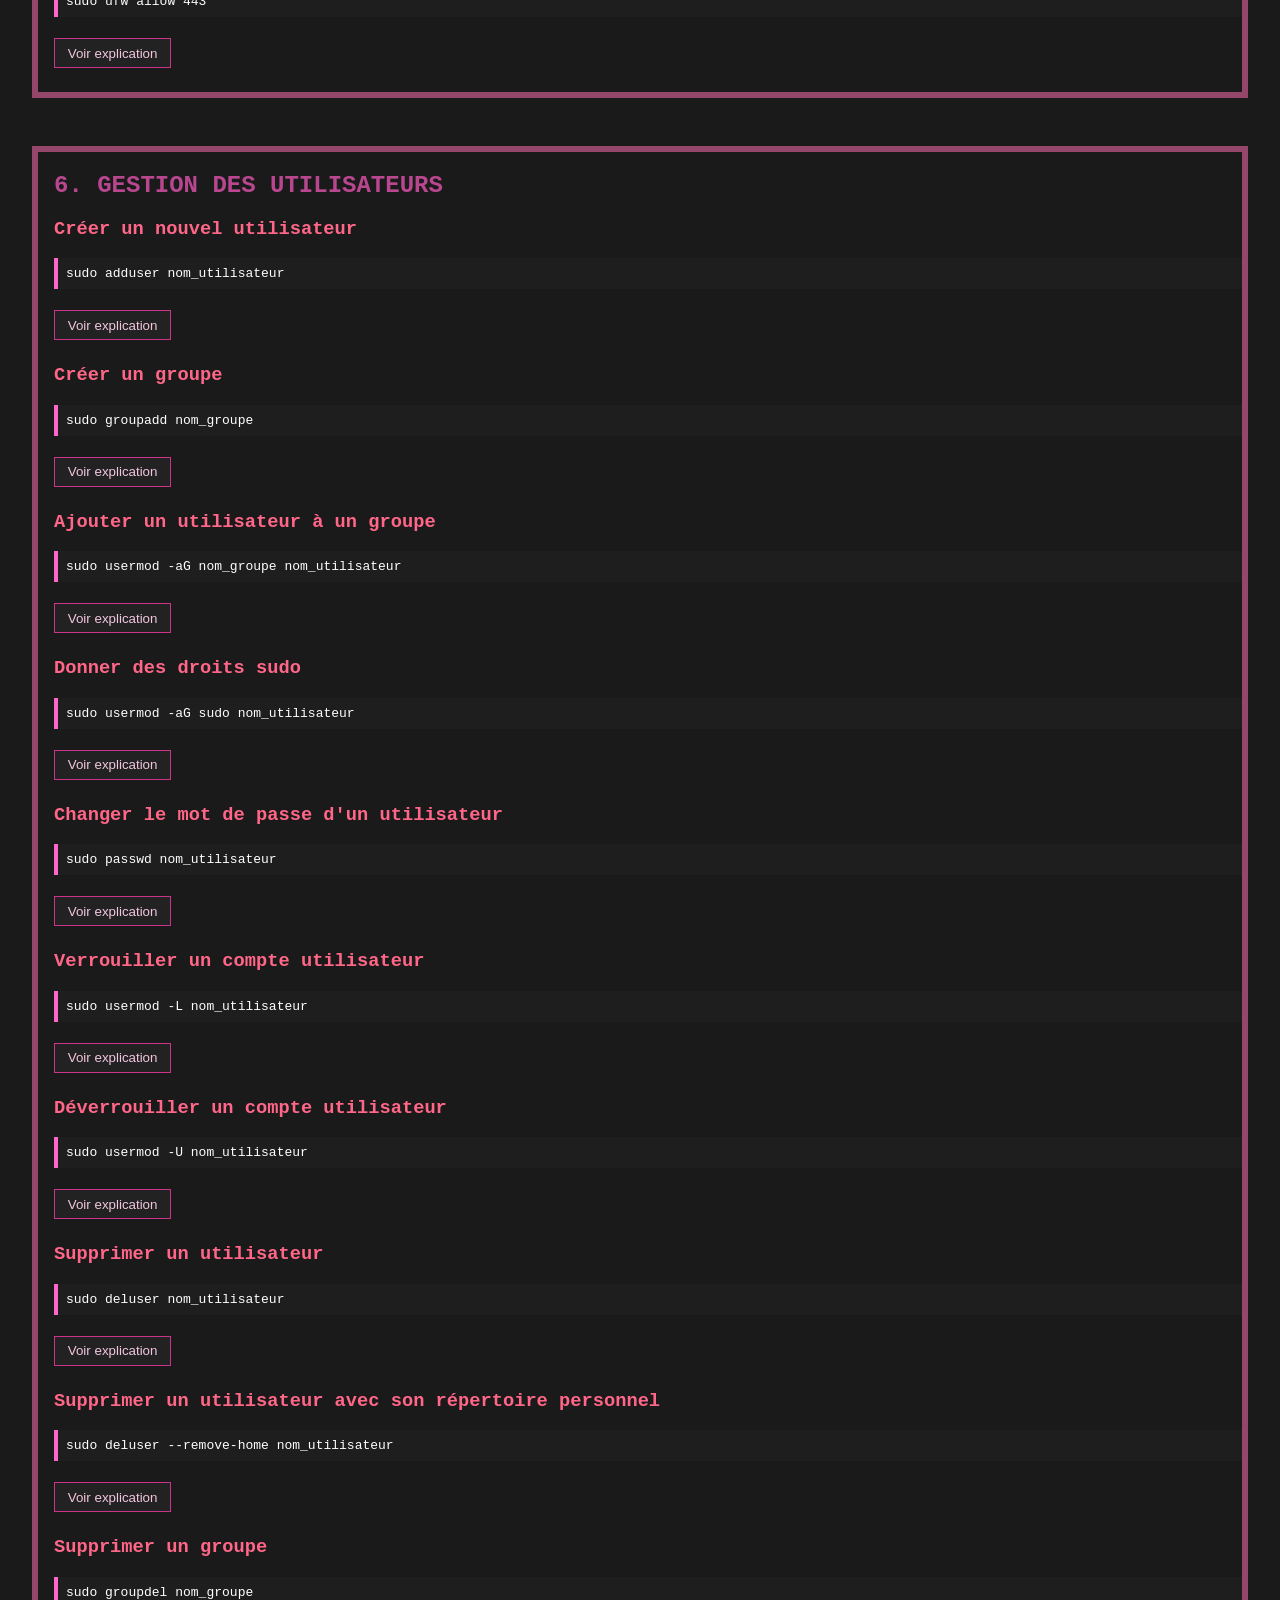
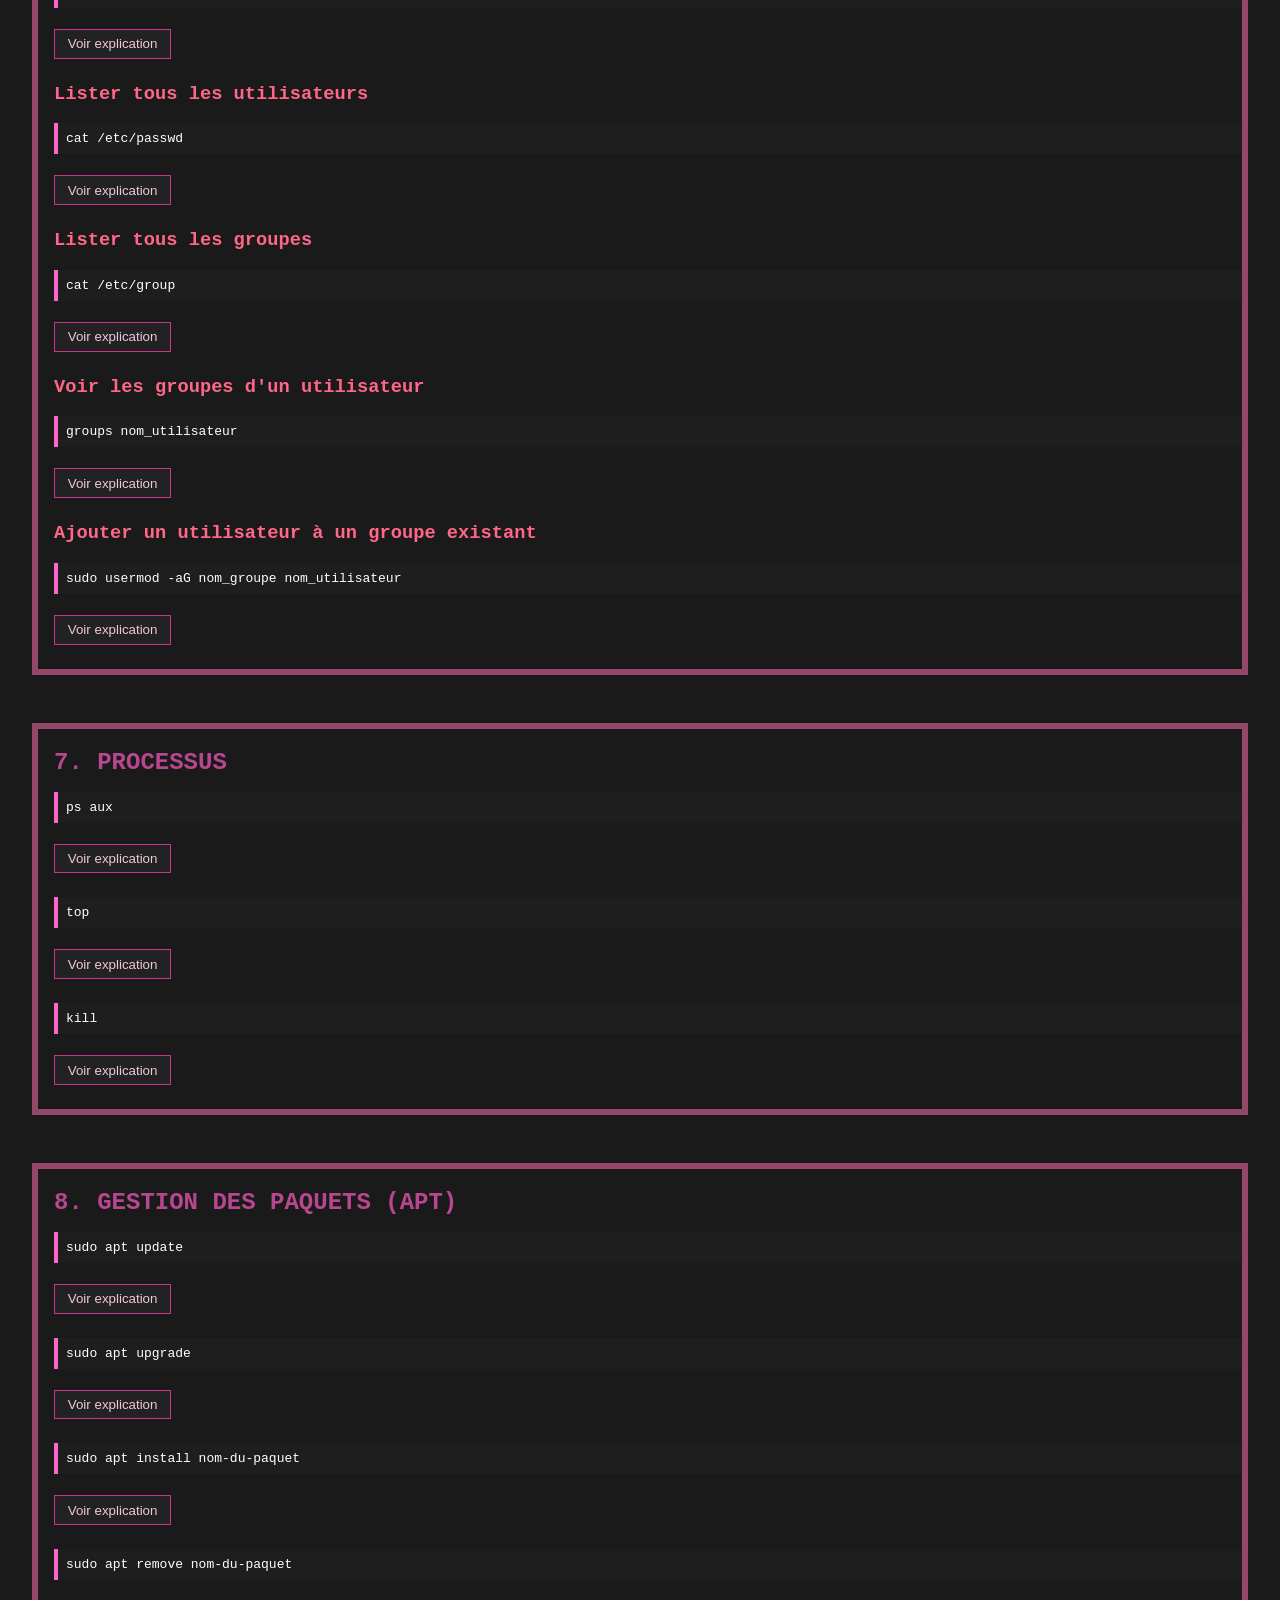
==== commit 08984fc0: "Update index.html" ====
--- a/index.html
+++ b/index.html
@@ -41,10 +41,10 @@
       <th>Accès</th>
     </tr>
     <tr>
-  <td>00</td>
-  <td>INSTALLATION D’OPENLDAP + phpLDAPadmin sur Ubuntu </td>
-  <td><a href="#LDHCP"> 🏢 </a></td>
-</tr>
+      <td>00</td>
+      <td>INSTALLATION D’OPENLDAP + phpLDAPadmin sur Ubuntu </td>
+      <td><a href="#LDHCP"> 🏢 </a></td>
+    </tr>
 
     <tr>
       <td>01</td>
@@ -107,7 +107,7 @@
   <h2>⚙️ 00. PARAMÈTRES À CONFIGURER AVANT L’INSTALLATION</h2>
   <div class="bloc">
 
-    <button class="toggle">Voir explication</button>
+    <button class="toggle">Voir Les details</button>
 
     <div class="desc">
       <ul>
@@ -151,7 +151,7 @@
 
 
 
-<section id="LDHCP">
+<section id="LDHCP" >
   <h2>🏢 00. INSTALLATION D’OPENLDAP + phpLDAPadmin sur Ubuntu</h2>
   <div class="bloc">
 
@@ -163,12 +163,36 @@
       <p class="desc">Définit le nom d’hôte complet du serveur (<code>admin.dom10.dz</code>) et l’ajoute au fichier hosts avec son nom NetBIOS <code>SERV-PC</code>.</p>
     </div>
 
+    <h3>Modifier le fichier hosts local</h3>
+    <div class="cmd">
+      <pre><code>sudo nano /etc/hosts</code></pre>
+      <button class="toggle">Voir explication</button>
+      <p class="desc">Ajoute à la fin du fichier la ligne suivante :
+<pre><code>127.0.0.1 admin.dom10.dz</code></pre>
+Cela permet d'associer le domaine local <code>admin.dom10.dz</code> à l'adresse localhost.</p>
+    </div>
+
     <h3>Installer OpenLDAP et les utilitaires</h3>
     <div class="cmd">
       <pre><code>sudo apt update
 sudo apt install slapd ldap-utils</code></pre>
       <button class="toggle">Voir explication</button>
       <p class="desc">Met à jour les paquets et installe le serveur OpenLDAP (slapd) et les outils LDAP (ldap-utils).</p>
+    </div>
+
+    <h3>Configurer SLAPD</h3>
+    <div class="cmd">
+      <pre><code>sudo dpkg-reconfigure slapd</code></pre>
+      <button class="toggle">Voir explication</button>
+      <p class="desc">Réponds aux questions comme suit :
+        <br>• Omit OpenLDAP server configuration ? → <strong>Non</strong>
+        <br>• DNS domain name : <code>dom10.dz</code>
+        <br>• Organization name : <code>Dom10 Inc.</code>
+        <br>• Administrator password : définis un mot de passe
+        <br>• Database backend : <code>MDB</code>
+        <br>• Do you want the database to be removed when slapd is purged? → <strong>Oui</strong>
+        <br>• Move old database? → <strong>Oui</strong>
+      </p>
     </div>
 
     <h3>Modifier la configuration LDAP du client</h3>
@@ -178,19 +202,6 @@
       <p class="desc">Dans le fichier, décommente et remplace les lignes suivantes :
 <pre><code>BASE   dc=dom10,dc=dz
 URI    ldap://admin.dom10.dz</code></pre></p>
-    </div>
-
-    <h3>Configurer le serveur LDAP avec l’assistant</h3>
-    <div class="cmd">
-      <pre><code>sudo dpkg-reconfigure slapd</code></pre>
-      <button class="toggle">Voir explication</button>
-      <p class="desc">Relance la configuration du serveur :
-        <br>• Nom de domaine DNS : <code>dom10.dz</code>
-        <br>• Organisation : <code>Dom10 Inc.</code>
-        <br>• Base DN générée : <code>dc=dom10,dc=dz</code>
-        <br>• DN admin : <code>cn=admin,dc=dom10,dc=dz</code>
-        <br>• Mot de passe : à définir.
-      </p>
     </div>
 
     <h3>Installer phpLDAPadmin</h3>
@@ -233,6 +244,13 @@
       <p class="desc">Active la config Apache pour phpLDAPadmin et redémarre le serveur web Apache.</p>
     </div>
 
+    <h3>Vérifier le fonctionnement de LDAP</h3>
+    <div class="cmd">
+      <pre><code>ldapsearch -x -H ldap://127.0.0.1 -b dc=dom10,dc=dz</code></pre>
+      <button class="toggle">Voir explication</button>
+      <p class="desc">Cette commande permet de tester que le serveur LDAP fonctionne et que la base <code>dc=dom10,dc=dz</code> répond correctement.</p>
+    </div>
+
     <h3>Accéder à l’interface phpLDAPadmin</h3>
     <div class="cmd">
       <pre><code>http://admin.dom10.dz/phpldapadmin</code></pre>
@@ -245,6 +263,8 @@
 
   </div>
 </section>
+
+
 
 
     <!-- Section 1 - CONFIGURATION RÉSEAU -->
